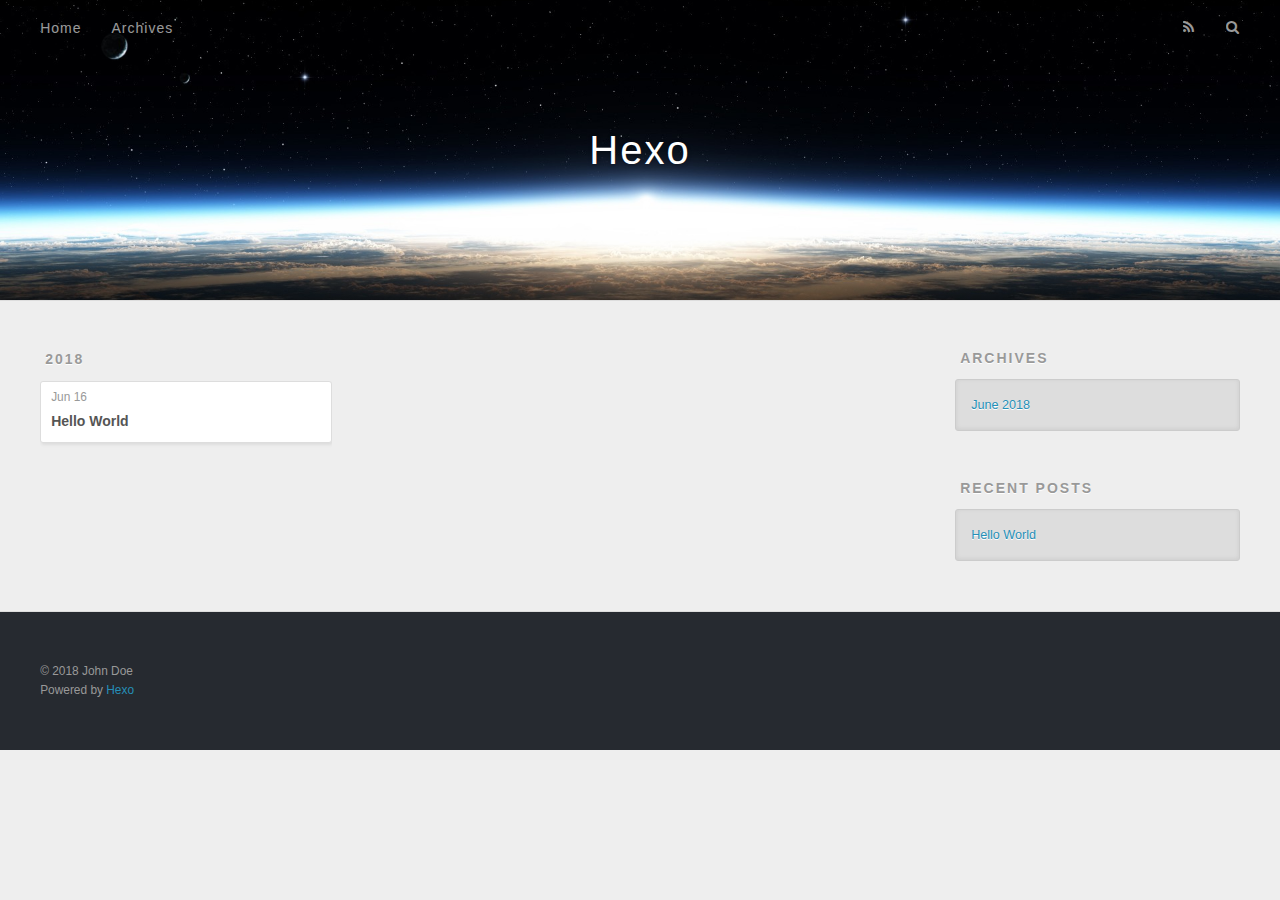
==== archives/index.html @ 790cdfc9 "Site updated: 2018-06-16 22:37:01" ====
<!DOCTYPE html>
<html>
<head>
  <meta charset="utf-8">
  

  
  <title>Archives | Hexo</title>
  <meta name="viewport" content="width=device-width, initial-scale=1, maximum-scale=1">
  <meta property="og:type" content="website">
<meta property="og:title" content="Hexo">
<meta property="og:url" content="http://yoursite.com/archives/index.html">
<meta property="og:site_name" content="Hexo">
<meta property="og:locale" content="default">
<meta name="twitter:card" content="summary">
<meta name="twitter:title" content="Hexo">
  
    <link rel="alternate" href="/atom.xml" title="Hexo" type="application/atom+xml">
  
  
    <link rel="icon" href="/favicon.png">
  
  
    <link href="//fonts.googleapis.com/css?family=Source+Code+Pro" rel="stylesheet" type="text/css">
  
  <link rel="stylesheet" href="/css/style.css">
</head>

<body>
  <div id="container">
    <div id="wrap">
      <header id="header">
  <div id="banner"></div>
  <div id="header-outer" class="outer">
    <div id="header-title" class="inner">
      <h1 id="logo-wrap">
        <a href="/" id="logo">Hexo</a>
      </h1>
      
    </div>
    <div id="header-inner" class="inner">
      <nav id="main-nav">
        <a id="main-nav-toggle" class="nav-icon"></a>
        
          <a class="main-nav-link" href="/">Home</a>
        
          <a class="main-nav-link" href="/archives">Archives</a>
        
      </nav>
      <nav id="sub-nav">
        
          <a id="nav-rss-link" class="nav-icon" href="/atom.xml" title="RSS Feed"></a>
        
        <a id="nav-search-btn" class="nav-icon" title="Search"></a>
      </nav>
      <div id="search-form-wrap">
        <form action="//google.com/search" method="get" accept-charset="UTF-8" class="search-form"><input type="search" name="q" class="search-form-input" placeholder="Search"><button type="submit" class="search-form-submit">&#xF002;</button><input type="hidden" name="sitesearch" value="http://yoursite.com"></form>
      </div>
    </div>
  </div>
</header>
      <div class="outer">
        <section id="main">
  
  
    
    
      
      
      <section class="archives-wrap">
        <div class="archive-year-wrap">
          <a href="/archives/2018" class="archive-year">2018</a>
        </div>
        <div class="archives">
    
    <article class="archive-article archive-type-post">
  <div class="archive-article-inner">
    <header class="archive-article-header">
      <a href="/2018/06/16/hello-world/" class="archive-article-date">
  <time datetime="2018-06-16T12:52:54.624Z" itemprop="datePublished">Jun 16</time>
</a>
      
  
    <h1 itemprop="name">
      <a class="archive-article-title" href="/2018/06/16/hello-world/">Hello World</a>
    </h1>
  

    </header>
  </div>
</article>
  
  
    </div></section>
  


</section>
        
          <aside id="sidebar">
  
    

  
    

  
    
  
    
  <div class="widget-wrap">
    <h3 class="widget-title">Archives</h3>
    <div class="widget">
      <ul class="archive-list"><li class="archive-list-item"><a class="archive-list-link" href="/archives/2018/06/">June 2018</a></li></ul>
    </div>
  </div>


  
    
  <div class="widget-wrap">
    <h3 class="widget-title">Recent Posts</h3>
    <div class="widget">
      <ul>
        
          <li>
            <a href="/2018/06/16/hello-world/">Hello World</a>
          </li>
        
      </ul>
    </div>
  </div>

  
</aside>
        
      </div>
      <footer id="footer">
  
  <div class="outer">
    <div id="footer-info" class="inner">
      &copy; 2018 John Doe<br>
      Powered by <a href="http://hexo.io/" target="_blank">Hexo</a>
    </div>
  </div>
</footer>
    </div>
    <nav id="mobile-nav">
  
    <a href="/" class="mobile-nav-link">Home</a>
  
    <a href="/archives" class="mobile-nav-link">Archives</a>
  
</nav>
    

<script src="//ajax.googleapis.com/ajax/libs/jquery/2.0.3/jquery.min.js"></script>


  <link rel="stylesheet" href="/fancybox/jquery.fancybox.css">
  <script src="/fancybox/jquery.fancybox.pack.js"></script>


<script src="/js/script.js"></script>



  </div>
</body>
</html>
---- css/style.css ----
body {
  width: 100%;
}
body:before,
body:after {
  content: "";
  display: table;
}
body:after {
  clear: both;
}
html,
body,
div,
span,
applet,
object,
iframe,
h1,
h2,
h3,
h4,
h5,
h6,
p,
blockquote,
pre,
a,
abbr,
acronym,
address,
big,
cite,
code,
del,
dfn,
em,
img,
ins,
kbd,
q,
s,
samp,
small,
strike,
strong,
sub,
sup,
tt,
var,
dl,
dt,
dd,
ol,
ul,
li,
fieldset,
form,
label,
legend,
table,
caption,
tbody,
tfoot,
thead,
tr,
th,
td {
  margin: 0;
  padding: 0;
  border: 0;
  outline: 0;
  font-weight: inherit;
  font-style: inherit;
  font-family: inherit;
  font-size: 100%;
  vertical-align: baseline;
}
body {
  line-height: 1;
  color: #000;
  background: #fff;
}
ol,
ul {
  list-style: none;
}
table {
  border-collapse: separate;
  border-spacing: 0;
  vertical-align: middle;
}
caption,
th,
td {
  text-align: left;
  font-weight: normal;
  vertical-align: middle;
}
a img {
  border: none;
}
input,
button {
  margin: 0;
  padding: 0;
}
input::-moz-focus-inner,
button::-moz-focus-inner {
  border: 0;
  padding: 0;
}
@font-face {
  font-family: FontAwesome;
  font-style: normal;
  font-weight: normal;
  src: url("fonts/fontawesome-webfont.eot?v=#4.0.3");
  src: url("fonts/fontawesome-webfont.eot?#iefix&v=#4.0.3") format("embedded-opentype"), url("fonts/fontawesome-webfont.woff?v=#4.0.3") format("woff"), url("fonts/fontawesome-webfont.ttf?v=#4.0.3") format("truetype"), url("fonts/fontawesome-webfont.svg#fontawesomeregular?v=#4.0.3") format("svg");
}
html,
body,
#container {
  height: 100%;
}
body {
  background: #eee;
  font: 14px -apple-system, BlinkMacSystemFont, "Segoe UI", "Roboto", "Oxygen", "Ubuntu", "Cantarell", "Fira Sans", "Droid Sans", "Helvetica Neue", sans-serif;
  -webkit-text-size-adjust: 100%;
}
.outer {
  max-width: 1220px;
  margin: 0 auto;
  padding: 0 20px;
}
.outer:before,
.outer:after {
  content: "";
  display: table;
}
.outer:after {
  clear: both;
}
.inner {
  display: inline;
  float: left;
  width: 98.33333333333333%;
  margin: 0 0.833333333333333%;
}
.left,
.alignleft {
  float: left;
}
.right,
.alignright {
  float: right;
}
.clear {
  clear: both;
}
#container {
  position: relative;
}
.mobile-nav-on {
  overflow: hidden;
}
#wrap {
  height: 100%;
  width: 100%;
  position: absolute;
  top: 0;
  left: 0;
  -webkit-transition: 0.2s ease-out;
  -moz-transition: 0.2s ease-out;
  -ms-transition: 0.2s ease-out;
  transition: 0.2s ease-out;
  z-index: 1;
  background: #eee;
}
.mobile-nav-on #wrap {
  left: 280px;
}
@media screen and (min-width: 768px) {
  #main {
    display: inline;
    float: left;
    width: 73.33333333333333%;
    margin: 0 0.833333333333333%;
  }
}
.article-date,
.article-category-link,
.archive-year,
.widget-title {
  text-decoration: none;
  text-transform: uppercase;
  letter-spacing: 2px;
  color: #999;
  margin-bottom: 1em;
  margin-left: 5px;
  line-height: 1em;
  text-shadow: 0 1px #fff;
  font-weight: bold;
}
.article-inner,
.archive-article-inner {
  background: #fff;
  -webkit-box-shadow: 1px 2px 3px #ddd;
  box-shadow: 1px 2px 3px #ddd;
  border: 1px solid #ddd;
  border-radius: 3px;
}
.article-entry h1,
.widget h1 {
  font-size: 2em;
}
.article-entry h2,
.widget h2 {
  font-size: 1.5em;
}
.article-entry h3,
.widget h3 {
  font-size: 1.3em;
}
.article-entry h4,
.widget h4 {
  font-size: 1.2em;
}
.article-entry h5,
.widget h5 {
  font-size: 1em;
}
.article-entry h6,
.widget h6 {
  font-size: 1em;
  color: #999;
}
.article-entry hr,
.widget hr {
  border: 1px dashed #ddd;
}
.article-entry strong,
.widget strong {
  font-weight: bold;
}
.article-entry em,
.widget em,
.article-entry cite,
.widget cite {
  font-style: italic;
}
.article-entry sup,
.widget sup,
.article-entry sub,
.widget sub {
  font-size: 0.75em;
  line-height: 0;
  position: relative;
  vertical-align: baseline;
}
.article-entry sup,
.widget sup {
  top: -0.5em;
}
.article-entry sub,
.widget sub {
  bottom: -0.2em;
}
.article-entry small,
.widget small {
  font-size: 0.85em;
}
.article-entry acronym,
.widget acronym,
.article-entry abbr,
.widget abbr {
  border-bottom: 1px dotted;
}
.article-entry ul,
.widget ul,
.article-entry ol,
.widget ol,
.article-entry dl,
.widget dl {
  margin: 0 20px;
  line-height: 1.6em;
}
.article-entry ul ul,
.widget ul ul,
.article-entry ol ul,
.widget ol ul,
.article-entry ul ol,
.widget ul ol,
.article-entry ol ol,
.widget ol ol {
  margin-top: 0;
  margin-bottom: 0;
}
.article-entry ul,
.widget ul {
  list-style: disc;
}
.article-entry ol,
.widget ol {
  list-style: decimal;
}
.article-entry dt,
.widget dt {
  font-weight: bold;
}
#header {
  height: 300px;
  position: relative;
  border-bottom: 1px solid #ddd;
}
#header:before,
#header:after {
  content: "";
  position: absolute;
  left: 0;
  right: 0;
  height: 40px;
}
#header:before {
  top: 0;
  background: -webkit-linear-gradient(rgba(0,0,0,0.2), transparent);
  background: -moz-linear-gradient(rgba(0,0,0,0.2), transparent);
  background: -ms-linear-gradient(rgba(0,0,0,0.2), transparent);
  background: linear-gradient(rgba(0,0,0,0.2), transparent);
}
#header:after {
  bottom: 0;
  background: -webkit-linear-gradient(transparent, rgba(0,0,0,0.2));
  background: -moz-linear-gradient(transparent, rgba(0,0,0,0.2));
  background: -ms-linear-gradient(transparent, rgba(0,0,0,0.2));
  background: linear-gradient(transparent, rgba(0,0,0,0.2));
}
#header-outer {
  height: 100%;
  position: relative;
}
#header-inner {
  position: relative;
  overflow: hidden;
}
#banner {
  position: absolute;
  top: 0;
  left: 0;
  width: 100%;
  height: 100%;
  background: url("images/banner.jpg") center #000;
  -webkit-background-size: cover;
  -moz-background-size: cover;
  background-size: cover;
  z-index: -1;
}
#header-title {
  text-align: center;
  height: 40px;
  position: absolute;
  top: 50%;
  left: 0;
  margin-top: -20px;
}
#logo,
#subtitle {
  text-decoration: none;
  color: #fff;
  font-weight: 300;
  text-shadow: 0 1px 4px rgba(0,0,0,0.3);
}
#logo {
  font-size: 40px;
  line-height: 40px;
  letter-spacing: 2px;
}
#subtitle {
  font-size: 16px;
  line-height: 16px;
  letter-spacing: 1px;
}
#subtitle-wrap {
  margin-top: 16px;
}
#main-nav {
  float: left;
  margin-left: -15px;
}
.nav-icon,
.main-nav-link {
  float: left;
  color: #fff;
  opacity: 0.6;
  text-decoration: none;
  text-shadow: 0 1px rgba(0,0,0,0.2);
  -webkit-transition: opacity 0.2s;
  -moz-transition: opacity 0.2s;
  -ms-transition: opacity 0.2s;
  transition: opacity 0.2s;
  display: block;
  padding: 20px 15px;
}
.nav-icon:hover,
.main-nav-link:hover {
  opacity: 1;
}
.nav-icon {
  font-family: FontAwesome;
  text-align: center;
  font-size: 14px;
  width: 14px;
  height: 14px;
  padding: 20px 15px;
  position: relative;
  cursor: pointer;
}
.main-nav-link {
  font-weight: 300;
  letter-spacing: 1px;
}
@media screen and (max-width: 479px) {
  .main-nav-link {
    display: none;
  }
}
#main-nav-toggle {
  display: none;
}
#main-nav-toggle:before {
  content: "\f0c9";
}
@media screen and (max-width: 479px) {
  #main-nav-toggle {
    display: block;
  }
}
#sub-nav {
  float: right;
  margin-right: -15px;
}
#nav-rss-link:before {
  content: "\f09e";
}
#nav-search-btn:before {
  content: "\f002";
}
#search-form-wrap {
  position: absolute;
  top: 15px;
  width: 150px;
  height: 30px;
  right: -150px;
  opacity: 0;
  -webkit-transition: 0.2s ease-out;
  -moz-transition: 0.2s ease-out;
  -ms-transition: 0.2s ease-out;
  transition: 0.2s ease-out;
}
#search-form-wrap.on {
  opacity: 1;
  right: 0;
}
@media screen and (max-width: 479px) {
  #search-form-wrap {
    width: 100%;
    right: -100%;
  }
}
.search-form {
  position: absolute;
  top: 0;
  left: 0;
  right: 0;
  background: #fff;
  padding: 5px 15px;
  border-radius: 15px;
  -webkit-box-shadow: 0 0 10px rgba(0,0,0,0.3);
  box-shadow: 0 0 10px rgba(0,0,0,0.3);
}
.search-form-input {
  border: none;
  background: none;
  color: #555;
  width: 100%;
  font: 13px -apple-system, BlinkMacSystemFont, "Segoe UI", "Roboto", "Oxygen", "Ubuntu", "Cantarell", "Fira Sans", "Droid Sans", "Helvetica Neue", sans-serif;
  outline: none;
}
.search-form-input::-webkit-search-results-decoration,
.search-form-input::-webkit-search-cancel-button {
  -webkit-appearance: none;
}
.search-form-submit {
  position: absolute;
  top: 50%;
  right: 10px;
  margin-top: -7px;
  font: 13px FontAwesome;
  border: none;
  background: none;
  color: #bbb;
  cursor: pointer;
}
.search-form-submit:hover,
.search-form-submit:focus {
  color: #777;
}
.article {
  margin: 50px 0;
}
.article-inner {
  overflow: hidden;
}
.article-meta:before,
.article-meta:after {
  content: "";
  display: table;
}
.article-meta:after {
  clear: both;
}
.article-date {
  float: left;
}
.article-category {
  float: left;
  line-height: 1em;
  color: #ccc;
  text-shadow: 0 1px #fff;
  margin-left: 8px;
}
.article-category:before {
  content: "\2022";
}
.article-category-link {
  margin: 0 12px 1em;
}
.article-header {
  padding: 20px 20px 0;
}
.article-title {
  text-decoration: none;
  font-size: 2em;
  font-weight: bold;
  color: #555;
  line-height: 1.1em;
  -webkit-transition: color 0.2s;
  -moz-transition: color 0.2s;
  -ms-transition: color 0.2s;
  transition: color 0.2s;
}
a.article-title:hover {
  color: #258fb8;
}
.article-entry {
  color: #555;
  padding: 0 20px;
}
.article-entry:before,
.article-entry:after {
  content: "";
  display: table;
}
.article-entry:after {
  clear: both;
}
.article-entry p,
.article-entry table {
  line-height: 1.6em;
  margin: 1.6em 0;
}
.article-entry h1,
.article-entry h2,
.article-entry h3,
.article-entry h4,
.article-entry h5,
.article-entry h6 {
  font-weight: bold;
}
.article-entry h1,
.article-entry h2,
.article-entry h3,
.article-entry h4,
.article-entry h5,
.article-entry h6 {
  line-height: 1.1em;
  margin: 1.1em 0;
}
.article-entry a {
  color: #258fb8;
  text-decoration: none;
}
.article-entry a:hover {
  text-decoration: underline;
}
.article-entry ul,
.article-entry ol,
.article-entry dl {
  margin-top: 1.6em;
  margin-bottom: 1.6em;
}
.article-entry img,
.article-entry video {
  max-width: 100%;
  height: auto;
  display: block;
  margin: auto;
}
.article-entry iframe {
  border: none;
}
.article-entry table {
  width: 100%;
  border-collapse: collapse;
  border-spacing: 0;
}
.article-entry th {
  font-weight: bold;
  border-bottom: 3px solid #ddd;
  padding-bottom: 0.5em;
}
.article-entry td {
  border-bottom: 1px solid #ddd;
  padding: 10px 0;
}
.article-entry blockquote {
  font-family: Georgia, "Times New Roman", serif;
  font-size: 1.4em;
  margin: 1.6em 20px;
  text-align: center;
}
.article-entry blockquote footer {
  font-size: 14px;
  margin: 1.6em 0;
  font-family: -apple-system, BlinkMacSystemFont, "Segoe UI", "Roboto", "Oxygen", "Ubuntu", "Cantarell", "Fira Sans", "Droid Sans", "Helvetica Neue", sans-serif;
}
.article-entry blockquote footer cite:before {
  content: "—";
  padding: 0 0.5em;
}
.article-entry .pullquote {
  text-align: left;
  width: 45%;
  margin: 0;
}
.article-entry .pullquote.left {
  margin-left: 0.5em;
  margin-right: 1em;
}
.article-entry .pullquote.right {
  margin-right: 0.5em;
  margin-left: 1em;
}
.article-entry .caption {
  color: #999;
  display: block;
  font-size: 0.9em;
  margin-top: 0.5em;
  position: relative;
  text-align: center;
}
.article-entry .video-container {
  position: relative;
  padding-top: 56.25%;
  height: 0;
  overflow: hidden;
}
.article-entry .video-container iframe,
.article-entry .video-container object,
.article-entry .video-container embed {
  position: absolute;
  top: 0;
  left: 0;
  width: 100%;
  height: 100%;
  margin-top: 0;
}
.article-more-link a {
  display: inline-block;
  line-height: 1em;
  padding: 6px 15px;
  border-radius: 15px;
  background: #eee;
  color: #999;
  text-shadow: 0 1px #fff;
  text-decoration: none;
}
.article-more-link a:hover {
  background: #258fb8;
  color: #fff;
  text-decoration: none;
  text-shadow: 0 1px #1e7293;
}
.article-footer {
  font-size: 0.85em;
  line-height: 1.6em;
  border-top: 1px solid #ddd;
  padding-top: 1.6em;
  margin: 0 20px 20px;
}
.article-footer:before,
.article-footer:after {
  content: "";
  display: table;
}
.article-footer:after {
  clear: both;
}
.article-footer a {
  color: #999;
  text-decoration: none;
}
.article-footer a:hover {
  color: #555;
}
.article-tag-list-item {
  float: left;
  margin-right: 10px;
}
.article-tag-list-link:before {
  content: "#";
}
.article-comment-link {
  float: right;
}
.article-comment-link:before {
  content: "\f075";
  font-family: FontAwesome;
  padding-right: 8px;
}
.article-share-link {
  cursor: pointer;
  float: right;
  margin-left: 20px;
}
.article-share-link:before {
  content: "\f064";
  font-family: FontAwesome;
  padding-right: 6px;
}
#article-nav {
  position: relative;
}
#article-nav:before,
#article-nav:after {
  content: "";
  display: table;
}
#article-nav:after {
  clear: both;
}
@media screen and (min-width: 768px) {
  #article-nav {
    margin: 50px 0;
  }
  #article-nav:before {
    width: 8px;
    height: 8px;
    position: absolute;
    top: 50%;
    left: 50%;
    margin-top: -4px;
    margin-left: -4px;
    content: "";
    border-radius: 50%;
    background: #ddd;
    -webkit-box-shadow: 0 1px 2px #fff;
    box-shadow: 0 1px 2px #fff;
  }
}
.article-nav-link-wrap {
  text-decoration: none;
  text-shadow: 0 1px #fff;
  color: #999;
  -webkit-box-sizing: border-box;
  -moz-box-sizing: border-box;
  box-sizing: border-box;
  margin-top: 50px;
  text-align: center;
  display: block;
}
.article-nav-link-wrap:hover {
  color: #555;
}
@media screen and (min-width: 768px) {
  .article-nav-link-wrap {
    width: 50%;
    margin-top: 0;
  }
}
@media screen and (min-width: 768px) {
  #article-nav-newer {
    float: left;
    text-align: right;
    padding-right: 20px;
  }
}
@media screen and (min-width: 768px) {
  #article-nav-older {
    float: right;
    text-align: left;
    padding-left: 20px;
  }
}
.article-nav-caption {
  text-transform: uppercase;
  letter-spacing: 2px;
  color: #ddd;
  line-height: 1em;
  font-weight: bold;
}
#article-nav-newer .article-nav-caption {
  margin-right: -2px;
}
.article-nav-title {
  font-size: 0.85em;
  line-height: 1.6em;
  margin-top: 0.5em;
}
.article-share-box {
  position: absolute;
  display: none;
  background: #fff;
  -webkit-box-shadow: 1px 2px 10px rgba(0,0,0,0.2);
  box-shadow: 1px 2px 10px rgba(0,0,0,0.2);
  border-radius: 3px;
  margin-left: -145px;
  overflow: hidden;
  z-index: 1;
}
.article-share-box.on {
  display: block;
}
.article-share-input {
  width: 100%;
  background: none;
  -webkit-box-sizing: border-box;
  -moz-box-sizing: border-box;
  box-sizing: border-box;
  font: 14px -apple-system, BlinkMacSystemFont, "Segoe UI", "Roboto", "Oxygen", "Ubuntu", "Cantarell", "Fira Sans", "Droid Sans", "Helvetica Neue", sans-serif;
  padding: 0 15px;
  color: #555;
  outline: none;
  border: 1px solid #ddd;
  border-radius: 3px 3px 0 0;
  height: 36px;
  line-height: 36px;
}
.article-share-links {
  background: #eee;
}
.article-share-links:before,
.article-share-links:after {
  content: "";
  display: table;
}
.article-share-links:after {
  clear: both;
}
.article-share-twitter,
.article-share-facebook,
.article-share-pinterest,
.article-share-google {
  width: 50px;
  height: 36px;
  display: block;
  float: left;
  position: relative;
  color: #999;
  text-shadow: 0 1px #fff;
}
.article-share-twitter:before,
.article-share-facebook:before,
.article-share-pinterest:before,
.article-share-google:before {
  font-size: 20px;
  font-family: FontAwesome;
  width: 20px;
  height: 20px;
  position: absolute;
  top: 50%;
  left: 50%;
  margin-top: -10px;
  margin-left: -10px;
  text-align: center;
}
.article-share-twitter:hover,
.article-share-facebook:hover,
.article-share-pinterest:hover,
.article-share-google:hover {
  color: #fff;
}
.article-share-twitter:before {
  content: "\f099";
}
.article-share-twitter:hover {
  background: #00aced;
  text-shadow: 0 1px #008abe;
}
.article-share-facebook:before {
  content: "\f09a";
}
.article-share-facebook:hover {
  background: #3b5998;
  text-shadow: 0 1px #2f477a;
}
.article-share-pinterest:before {
  content: "\f0d2";
}
.article-share-pinterest:hover {
  background: #cb2027;
  text-shadow: 0 1px #a21a1f;
}
.article-share-google:before {
  content: "\f0d5";
}
.article-share-google:hover {
  background: #dd4b39;
  text-shadow: 0 1px #be3221;
}
.article-gallery {
  background: #000;
  position: relative;
}
.article-gallery-photos {
  position: relative;
  overflow: hidden;
}
.article-gallery-img {
  display: none;
  max-width: 100%;
}
.article-gallery-img:first-child {
  display: block;
}
.article-gallery-img.loaded {
  position: absolute;
  display: block;
}
.article-gallery-img img {
  display: block;
  max-width: 100%;
  margin: 0 auto;
}
#comments {
  background: #fff;
  -webkit-box-shadow: 1px 2px 3px #ddd;
  box-shadow: 1px 2px 3px #ddd;
  padding: 20px;
  border: 1px solid #ddd;
  border-radius: 3px;
  margin: 50px 0;
}
#comments a {
  color: #258fb8;
}
.archives-wrap {
  margin: 50px 0;
}
.archives:before,
.archives:after {
  content: "";
  display: table;
}
.archives:after {
  clear: both;
}
.archive-year-wrap {
  margin-bottom: 1em;
}
.archives {
  -webkit-column-gap: 10px;
  -moz-column-gap: 10px;
  column-gap: 10px;
}
@media screen and (min-width: 480px) and (max-width: 767px) {
  .archives {
    -webkit-column-count: 2;
    -moz-column-count: 2;
    column-count: 2;
  }
}
@media screen and (min-width: 768px) {
  .archives {
    -webkit-column-count: 3;
    -moz-column-count: 3;
    column-count: 3;
  }
}
.archive-article {
  -webkit-column-break-inside: avoid;
  page-break-inside: avoid;
  overflow: hidden;
  break-inside: avoid-column;
}
.archive-article-inner {
  padding: 10px;
  margin-bottom: 15px;
}
.archive-article-title {
  text-decoration: none;
  font-weight: bold;
  color: #555;
  -webkit-transition: color 0.2s;
  -moz-transition: color 0.2s;
  -ms-transition: color 0.2s;
  transition: color 0.2s;
  line-height: 1.6em;
}
.archive-article-title:hover {
  color: #258fb8;
}
.archive-article-footer {
  margin-top: 1em;
}
.archive-article-date {
  color: #999;
  text-decoration: none;
  font-size: 0.85em;
  line-height: 1em;
  margin-bottom: 0.5em;
  display: block;
}
#page-nav {
  margin: 50px auto;
  background: #fff;
  -webkit-box-shadow: 1px 2px 3px #ddd;
  box-shadow: 1px 2px 3px #ddd;
  border: 1px solid #ddd;
  border-radius: 3px;
  text-align: center;
  color: #999;
  overflow: hidden;
}
#page-nav:before,
#page-nav:after {
  content: "";
  display: table;
}
#page-nav:after {
  clear: both;
}
#page-nav a,
#page-nav span {
  padding: 10px 20px;
  line-height: 1;
  height: 2ex;
}
#page-nav a {
  color: #999;
  text-decoration: none;
}
#page-nav a:hover {
  background: #999;
  color: #fff;
}
#page-nav .prev {
  float: left;
}
#page-nav .next {
  float: right;
}
#page-nav .page-number {
  display: inline-block;
}
@media screen and (max-width: 479px) {
  #page-nav .page-number {
    display: none;
  }
}
#page-nav .current {
  color: #555;
  font-weight: bold;
}
#page-nav .space {
  color: #ddd;
}
#footer {
  background: #262a30;
  padding: 50px 0;
  border-top: 1px solid #ddd;
  color: #999;
}
#footer a {
  color: #258fb8;
  text-decoration: none;
}
#footer a:hover {
  text-decoration: underline;
}
#footer-info {
  line-height: 1.6em;
  font-size: 0.85em;
}
.article-entry pre,
.article-entry .highlight {
  background: #2d2d2d;
  margin: 0 -20px;
  padding: 15px 20px;
  border-style: solid;
  border-color: #ddd;
  border-width: 1px 0;
  overflow: auto;
  color: #ccc;
  line-height: 22.400000000000002px;
}
.article-entry .highlight .gutter pre,
.article-entry .gist .gist-file .gist-data .line-numbers {
  color: #666;
  font-size: 0.85em;
}
.article-entry pre,
.article-entry code {
  font-family: "Source Code Pro", Consolas, Monaco, Menlo, Consolas, monospace;
}
.article-entry code {
  background: #eee;
  text-shadow: 0 1px #fff;
  padding: 0 0.3em;
}
.article-entry pre code {
  background: none;
  text-shadow: none;
  padding: 0;
}
.article-entry .highlight pre {
  border: none;
  margin: 0;
  padding: 0;
}
.article-entry .highlight table {
  margin: 0;
  width: auto;
}
.article-entry .highlight td {
  border: none;
  padding: 0;
}
.article-entry .highlight figcaption {
  font-size: 0.85em;
  color: #999;
  line-height: 1em;
  margin-bottom: 1em;
}
.article-entry .highlight figcaption:before,
.article-entry .highlight figcaption:after {
  content: "";
  display: table;
}
.article-entry .highlight figcaption:after {
  clear: both;
}
.article-entry .highlight figcaption a {
  float: right;
}
.article-entry .highlight .gutter pre {
  text-align: right;
  padding-right: 20px;
}
.article-entry .highlight .line {
  height: 22.400000000000002px;
}
.article-entry .highlight .line.marked {
  background: #515151;
}
.article-entry .gist {
  margin: 0 -20px;
  border-style: solid;
  border-color: #ddd;
  border-width: 1px 0;
  background: #2d2d2d;
  padding: 15px 20px 15px 0;
}
.article-entry .gist .gist-file {
  border: none;
  font-family: "Source Code Pro", Consolas, Monaco, Menlo, Consolas, monospace;
  margin: 0;
}
.article-entry .gist .gist-file .gist-data {
  background: none;
  border: none;
}
.article-entry .gist .gist-file .gist-data .line-numbers {
  background: none;
  border: none;
  padding: 0 20px 0 0;
}
.article-entry .gist .gist-file .gist-data .line-data {
  padding: 0 !important;
}
.article-entry .gist .gist-file .highlight {
  margin: 0;
  padding: 0;
  border: none;
}
.article-entry .gist .gist-file .gist-meta {
  background: #2d2d2d;
  color: #999;
  font: 0.85em -apple-system, BlinkMacSystemFont, "Segoe UI", "Roboto", "Oxygen", "Ubuntu", "Cantarell", "Fira Sans", "Droid Sans", "Helvetica Neue", sans-serif;
  text-shadow: 0 0;
  padding: 0;
  margin-top: 1em;
  margin-left: 20px;
}
.article-entry .gist .gist-file .gist-meta a {
  color: #258fb8;
  font-weight: normal;
}
.article-entry .gist .gist-file .gist-meta a:hover {
  text-decoration: underline;
}
pre .comment,
pre .title {
  color: #999;
}
pre .variable,
pre .attribute,
pre .tag,
pre .regexp,
pre .ruby .constant,
pre .xml .tag .title,
pre .xml .pi,
pre .xml .doctype,
pre .html .doctype,
pre .css .id,
pre .css .class,
pre .css .pseudo {
  color: #f2777a;
}
pre .number,
pre .preprocessor,
pre .built_in,
pre .literal,
pre .params,
pre .constant {
  color: #f99157;
}
pre .class,
pre .ruby .class .title,
pre .css .rules .attribute {
  color: #9c9;
}
pre .string,
pre .value,
pre .inheritance,
pre .header,
pre .ruby .symbol,
pre .xml .cdata {
  color: #9c9;
}
pre .css .hexcolor {
  color: #6cc;
}
pre .function,
pre .python .decorator,
pre .python .title,
pre .ruby .function .title,
pre .ruby .title .keyword,
pre .perl .sub,
pre .javascript .title,
pre .coffeescript .title {
  color: #69c;
}
pre .keyword,
pre .javascript .function {
  color: #c9c;
}
@media screen and (max-width: 479px) {
  #mobile-nav {
    position: absolute;
    top: 0;
    left: 0;
    width: 280px;
    height: 100%;
    background: #191919;
    border-right: 1px solid #fff;
  }
}
@media screen and (max-width: 479px) {
  .mobile-nav-link {
    display: block;
    color: #999;
    text-decoration: none;
    padding: 15px 20px;
    font-weight: bold;
  }
  .mobile-nav-link:hover {
    color: #fff;
  }
}
@media screen and (min-width: 768px) {
  #sidebar {
    display: inline;
    float: left;
    width: 23.333333333333332%;
    margin: 0 0.833333333333333%;
  }
}
.widget-wrap {
  margin: 50px 0;
}
.widget {
  color: #777;
  text-shadow: 0 1px #fff;
  background: #ddd;
  -webkit-box-shadow: 0 -1px 4px #ccc inset;
  box-shadow: 0 -1px 4px #ccc inset;
  border: 1px solid #ccc;
  padding: 15px;
  border-radius: 3px;
}
.widget a {
  color: #258fb8;
  text-decoration: none;
}
.widget a:hover {
  text-decoration: underline;
}
.widget ul ul,
.widget ol ul,
.widget dl ul,
.widget ul ol,
.widget ol ol,
.widget dl ol,
.widget ul dl,
.widget ol dl,
.widget dl dl {
  margin-left: 15px;
  list-style: disc;
}
.widget {
  line-height: 1.6em;
  word-wrap: break-word;
  font-size: 0.9em;
}
.widget ul,
.widget ol {
  list-style: none;
  margin: 0;
}
.widget ul ul,
.widget ol ul,
.widget ul ol,
.widget ol ol {
  margin: 0 20px;
}
.widget ul ul,
.widget ol ul {
  list-style: disc;
}
.widget ul ol,
.widget ol ol {
  list-style: decimal;
}
.category-list-count,
.tag-list-count,
.archive-list-count {
  padding-left: 5px;
  color: #999;
  font-size: 0.85em;
}
.category-list-count:before,
.tag-list-count:before,
.archive-list-count:before {
  content: "(";
}
.category-list-count:after,
.tag-list-count:after,
.archive-list-count:after {
  content: ")";
}
.tagcloud a {
  margin-right: 5px;
  display: inline-block;
}
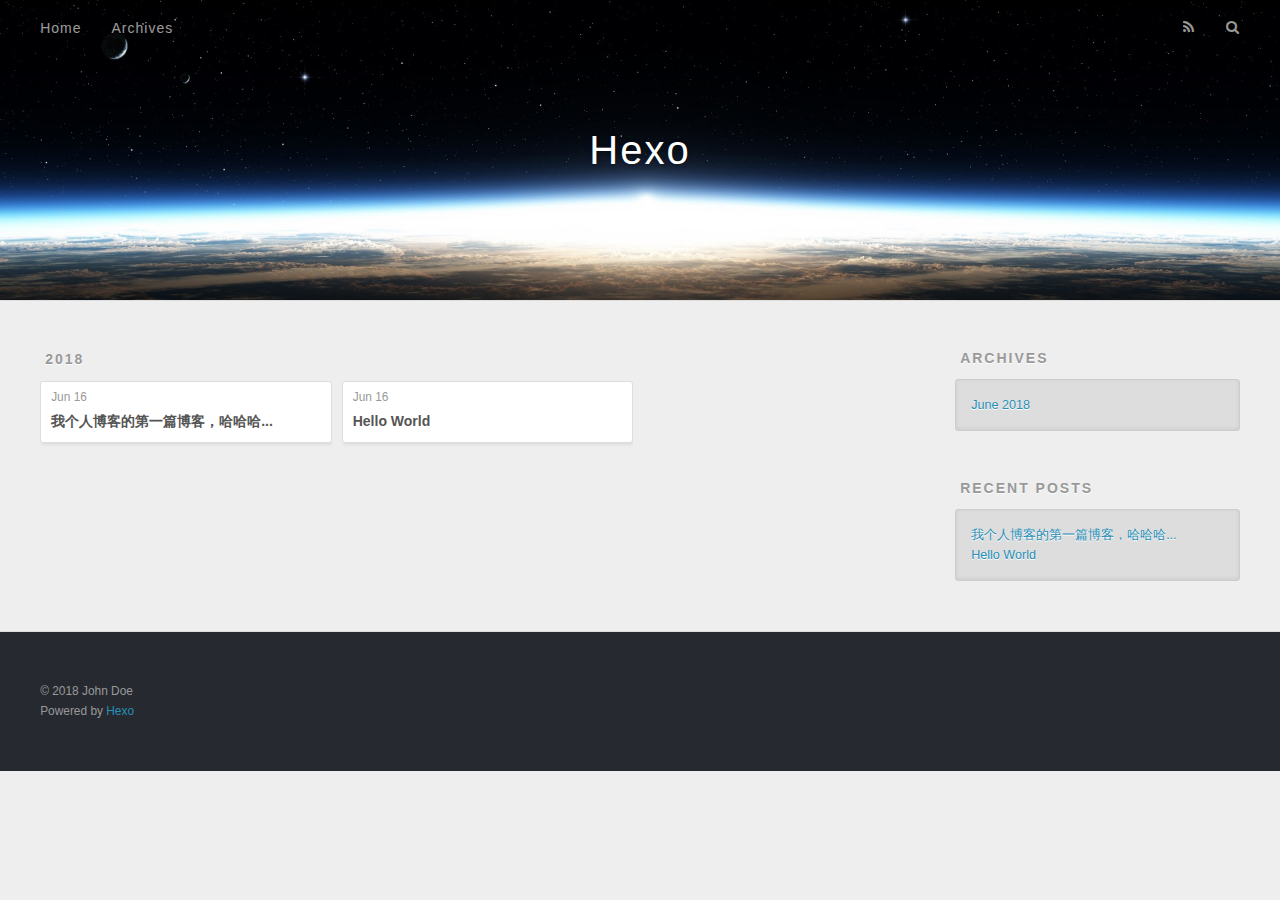
==== commit 0b09867f: "Site updated: 2018-06-16 22:46:55" ====
--- a/archives/index.html
+++ b/archives/index.html
@@ -76,6 +76,25 @@
     <article class="archive-article archive-type-post">
   <div class="archive-article-inner">
     <header class="archive-article-header">
+      <a href="/2018/06/16/我个人博客的第一篇博客，哈哈哈/" class="archive-article-date">
+  <time datetime="2018-06-16T14:46:27.000Z" itemprop="datePublished">Jun 16</time>
+</a>
+      
+  
+    <h1 itemprop="name">
+      <a class="archive-article-title" href="/2018/06/16/我个人博客的第一篇博客，哈哈哈/">我个人博客的第一篇博客，哈哈哈...</a>
+    </h1>
+  
+
+    </header>
+  </div>
+</article>
+  
+    
+    
+    <article class="archive-article archive-type-post">
+  <div class="archive-article-inner">
+    <header class="archive-article-header">
       <a href="/2018/06/16/hello-world/" class="archive-article-date">
   <time datetime="2018-06-16T12:52:54.624Z" itemprop="datePublished">Jun 16</time>
 </a>
@@ -124,6 +143,10 @@
       <ul>
         
           <li>
+            <a href="/2018/06/16/我个人博客的第一篇博客，哈哈哈/">我个人博客的第一篇博客，哈哈哈...</a>
+          </li>
+        
+          <li>
             <a href="/2018/06/16/hello-world/">Hello World</a>
           </li>
         
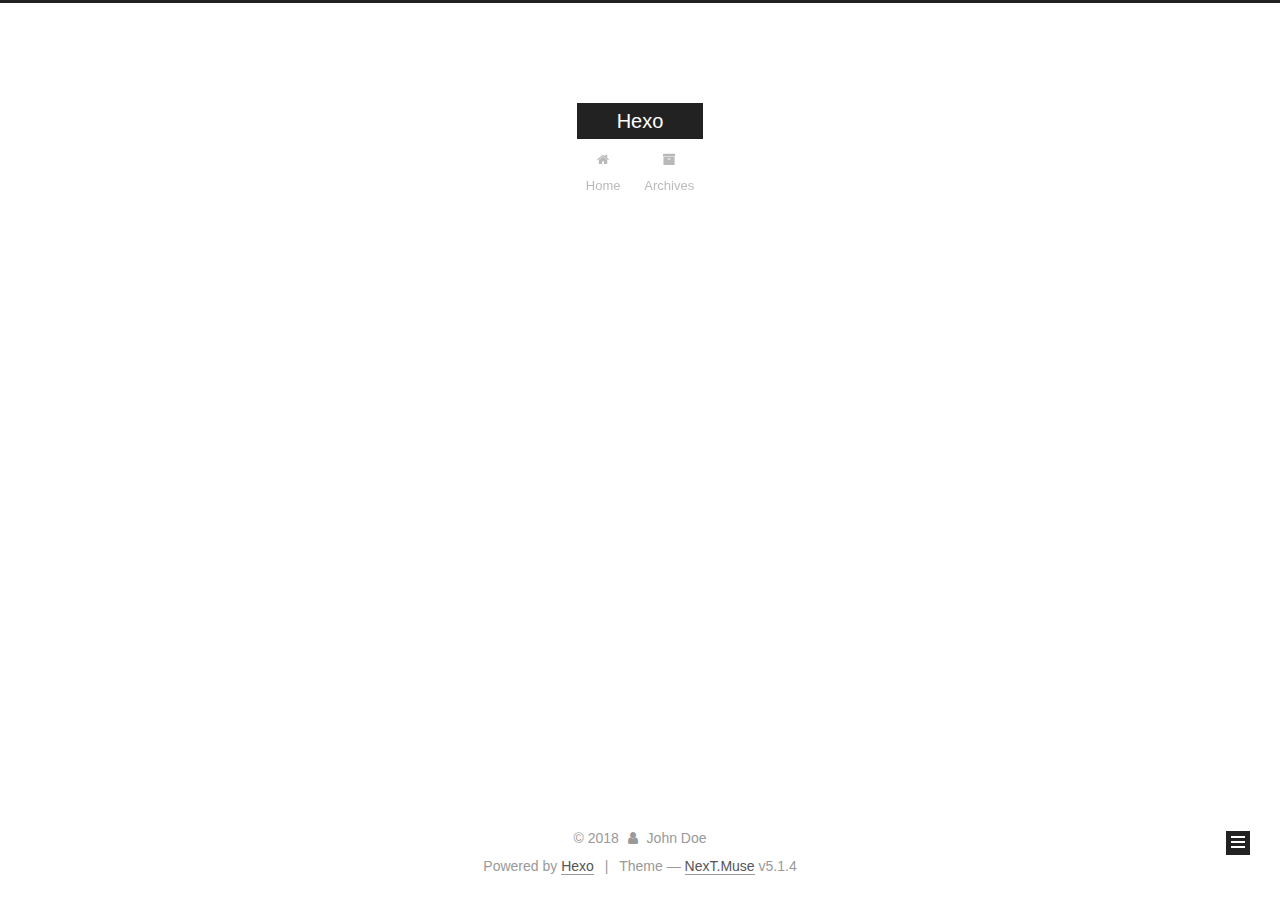
==== commit c1aa820f: "Site updated: 2018-06-16 22:50:39" ====
--- a/archives/index.html
+++ b/archives/index.html
@@ -1,193 +1,588 @@
 <!DOCTYPE html>
-<html>
+
+
+
+  
+
+
+<html class="theme-next muse use-motion" lang="">
 <head>
-  <meta charset="utf-8">
-  
-
-  
-  <title>Archives | Hexo</title>
-  <meta name="viewport" content="width=device-width, initial-scale=1, maximum-scale=1">
-  <meta property="og:type" content="website">
+  <meta charset="UTF-8"/>
+<meta http-equiv="X-UA-Compatible" content="IE=edge" />
+<meta name="viewport" content="width=device-width, initial-scale=1, maximum-scale=1"/>
+<meta name="theme-color" content="#222">
+
+
+
+
+
+
+
+
+
+<meta http-equiv="Cache-Control" content="no-transform" />
+<meta http-equiv="Cache-Control" content="no-siteapp" />
+
+
+
+
+
+
+
+
+
+
+
+
+
+
+
+
+  
+  
+  <link href="/lib/fancybox/source/jquery.fancybox.css?v=2.1.5" rel="stylesheet" type="text/css" />
+
+
+
+
+
+
+
+<link href="/lib/font-awesome/css/font-awesome.min.css?v=4.6.2" rel="stylesheet" type="text/css" />
+
+<link href="/css/main.css?v=5.1.4" rel="stylesheet" type="text/css" />
+
+
+  <link rel="apple-touch-icon" sizes="180x180" href="/images/apple-touch-icon-next.png?v=5.1.4">
+
+
+  <link rel="icon" type="image/png" sizes="32x32" href="/images/favicon-32x32-next.png?v=5.1.4">
+
+
+  <link rel="icon" type="image/png" sizes="16x16" href="/images/favicon-16x16-next.png?v=5.1.4">
+
+
+  <link rel="mask-icon" href="/images/logo.svg?v=5.1.4" color="#222">
+
+
+
+
+
+  <meta name="keywords" content="Hexo, NexT" />
+
+
+
+
+
+
+
+
+
+
+<meta property="og:type" content="website">
 <meta property="og:title" content="Hexo">
 <meta property="og:url" content="http://yoursite.com/archives/index.html">
 <meta property="og:site_name" content="Hexo">
 <meta property="og:locale" content="default">
 <meta name="twitter:card" content="summary">
 <meta name="twitter:title" content="Hexo">
-  
-    <link rel="alternate" href="/atom.xml" title="Hexo" type="application/atom+xml">
-  
-  
-    <link rel="icon" href="/favicon.png">
-  
-  
-    <link href="//fonts.googleapis.com/css?family=Source+Code+Pro" rel="stylesheet" type="text/css">
-  
-  <link rel="stylesheet" href="/css/style.css">
+
+
+
+<script type="text/javascript" id="hexo.configurations">
+  var NexT = window.NexT || {};
+  var CONFIG = {
+    root: '/',
+    scheme: 'Muse',
+    version: '5.1.4',
+    sidebar: {"position":"left","display":"post","offset":12,"b2t":false,"scrollpercent":false,"onmobile":false},
+    fancybox: true,
+    tabs: true,
+    motion: {"enable":true,"async":false,"transition":{"post_block":"fadeIn","post_header":"slideDownIn","post_body":"slideDownIn","coll_header":"slideLeftIn","sidebar":"slideUpIn"}},
+    duoshuo: {
+      userId: '0',
+      author: 'Author'
+    },
+    algolia: {
+      applicationID: '',
+      apiKey: '',
+      indexName: '',
+      hits: {"per_page":10},
+      labels: {"input_placeholder":"Search for Posts","hits_empty":"We didn't find any results for the search: ${query}","hits_stats":"${hits} results found in ${time} ms"}
+    }
+  };
+</script>
+
+
+
+  <link rel="canonical" href="http://yoursite.com/archives/"/>
+
+
+
+
+
+  <title>Archive | Hexo</title>
+  
+
+
+
+
+
+
+
+
 </head>
 
-<body>
-  <div id="container">
-    <div id="wrap">
-      <header id="header">
-  <div id="banner"></div>
-  <div id="header-outer" class="outer">
-    <div id="header-title" class="inner">
-      <h1 id="logo-wrap">
-        <a href="/" id="logo">Hexo</a>
-      </h1>
-      
+<body itemscope itemtype="http://schema.org/WebPage" lang="default">
+
+  
+  
+    
+  
+
+  <div class="container sidebar-position-left page-archive">
+    <div class="headband"></div>
+
+    <header id="header" class="header" itemscope itemtype="http://schema.org/WPHeader">
+      <div class="header-inner"><div class="site-brand-wrapper">
+  <div class="site-meta ">
+    
+
+    <div class="custom-logo-site-title">
+      <a href="/"  class="brand" rel="start">
+        <span class="logo-line-before"><i></i></span>
+        <span class="site-title">Hexo</span>
+        <span class="logo-line-after"><i></i></span>
+      </a>
     </div>
-    <div id="header-inner" class="inner">
-      <nav id="main-nav">
-        <a id="main-nav-toggle" class="nav-icon"></a>
-        
-          <a class="main-nav-link" href="/">Home</a>
-        
-          <a class="main-nav-link" href="/archives">Archives</a>
-        
-      </nav>
-      <nav id="sub-nav">
-        
-          <a id="nav-rss-link" class="nav-icon" href="/atom.xml" title="RSS Feed"></a>
-        
-        <a id="nav-search-btn" class="nav-icon" title="Search"></a>
-      </nav>
-      <div id="search-form-wrap">
-        <form action="//google.com/search" method="get" accept-charset="UTF-8" class="search-form"><input type="search" name="q" class="search-form-input" placeholder="Search"><button type="submit" class="search-form-submit">&#xF002;</button><input type="hidden" name="sitesearch" value="http://yoursite.com"></form>
+      
+        <p class="site-subtitle"></p>
+      
+  </div>
+
+  <div class="site-nav-toggle">
+    <button>
+      <span class="btn-bar"></span>
+      <span class="btn-bar"></span>
+      <span class="btn-bar"></span>
+    </button>
+  </div>
+</div>
+
+<nav class="site-nav">
+  
+
+  
+    <ul id="menu" class="menu">
+      
+        
+        <li class="menu-item menu-item-home">
+          <a href="/" rel="section">
+            
+              <i class="menu-item-icon fa fa-fw fa-home"></i> <br />
+            
+            Home
+          </a>
+        </li>
+      
+        
+        <li class="menu-item menu-item-archives">
+          <a href="/archives/" rel="section">
+            
+              <i class="menu-item-icon fa fa-fw fa-archive"></i> <br />
+            
+            Archives
+          </a>
+        </li>
+      
+
+      
+    </ul>
+  
+
+  
+</nav>
+
+
+
+ </div>
+    </header>
+
+    <main id="main" class="main">
+      <div class="main-inner">
+        <div class="content-wrap">
+          <div id="content" class="content">
+            
+
+  
+  
+  
+  <div class="post-block archive">
+    <div id="posts" class="posts-collapse">
+      <span class="archive-move-on"></span>
+
+      <span class="archive-page-counter">
+        
+        
+        
+          
+        
+        Um..! 2 posts in total. Keep on posting.
+      </span>
+
+      
+
+        
+        
+        
+
+        
+          
+          <div class="collection-title">
+            <h1 class="archive-year" id="archive-year-2018">2018</h1>
+          </div>
+        
+        
+
+        
+
+  <article class="post post-type-normal" itemscope itemtype="http://schema.org/Article">
+    <header class="post-header">
+
+      <h2 class="post-title">
+        
+            <a class="post-title-link" href="/2018/06/16/我个人博客的第一篇博客，哈哈哈/" itemprop="url">
+              
+                <span itemprop="name">我个人博客的第一篇博客，哈哈哈...</span>
+              
+            </a>
+        
+      </h2>
+
+      <div class="post-meta">
+        <time class="post-time" itemprop="dateCreated"
+              datetime="2018-06-16T22:46:27+08:00"
+              content="2018-06-16" >
+          06-16
+        </time>
       </div>
+
+    </header>
+  </article>
+
+
+
+      
+
+        
+        
+        
+
+        
+        
+
+        
+
+  <article class="post post-type-normal" itemscope itemtype="http://schema.org/Article">
+    <header class="post-header">
+
+      <h2 class="post-title">
+        
+            <a class="post-title-link" href="/2018/06/16/hello-world/" itemprop="url">
+              
+                <span itemprop="name">Hello World</span>
+              
+            </a>
+        
+      </h2>
+
+      <div class="post-meta">
+        <time class="post-time" itemprop="dateCreated"
+              datetime="2018-06-16T20:52:54+08:00"
+              content="2018-06-16" >
+          06-16
+        </time>
+      </div>
+
+    </header>
+  </article>
+
+
+
+      
+
     </div>
   </div>
-</header>
-      <div class="outer">
-        <section id="main">
-  
-  
-    
-    
-      
-      
-      <section class="archives-wrap">
-        <div class="archive-year-wrap">
-          <a href="/archives/2018" class="archive-year">2018</a>
+  
+  
+  
+
+  
+
+
+
+          </div>
+          
+
+
+          
+
         </div>
-        <div class="archives">
-    
-    <article class="archive-article archive-type-post">
-  <div class="archive-article-inner">
-    <header class="archive-article-header">
-      <a href="/2018/06/16/我个人博客的第一篇博客，哈哈哈/" class="archive-article-date">
-  <time datetime="2018-06-16T14:46:27.000Z" itemprop="datePublished">Jun 16</time>
-</a>
-      
-  
-    <h1 itemprop="name">
-      <a class="archive-article-title" href="/2018/06/16/我个人博客的第一篇博客，哈哈哈/">我个人博客的第一篇博客，哈哈哈...</a>
-    </h1>
-  
-
-    </header>
-  </div>
-</article>
-  
-    
-    
-    <article class="archive-article archive-type-post">
-  <div class="archive-article-inner">
-    <header class="archive-article-header">
-      <a href="/2018/06/16/hello-world/" class="archive-article-date">
-  <time datetime="2018-06-16T12:52:54.624Z" itemprop="datePublished">Jun 16</time>
-</a>
-      
-  
-    <h1 itemprop="name">
-      <a class="archive-article-title" href="/2018/06/16/hello-world/">Hello World</a>
-    </h1>
-  
-
-    </header>
-  </div>
-</article>
-  
-  
-    </div></section>
-  
-
-
-</section>
-        
-          <aside id="sidebar">
-  
-    
-
-  
-    
-
-  
-    
-  
-    
-  <div class="widget-wrap">
-    <h3 class="widget-title">Archives</h3>
-    <div class="widget">
-      <ul class="archive-list"><li class="archive-list-item"><a class="archive-list-link" href="/archives/2018/06/">June 2018</a></li></ul>
+        
+          
+  
+  <div class="sidebar-toggle">
+    <div class="sidebar-toggle-line-wrap">
+      <span class="sidebar-toggle-line sidebar-toggle-line-first"></span>
+      <span class="sidebar-toggle-line sidebar-toggle-line-middle"></span>
+      <span class="sidebar-toggle-line sidebar-toggle-line-last"></span>
     </div>
   </div>
 
-
-  
+  <aside id="sidebar" class="sidebar">
     
-  <div class="widget-wrap">
-    <h3 class="widget-title">Recent Posts</h3>
-    <div class="widget">
-      <ul>
-        
-          <li>
-            <a href="/2018/06/16/我个人博客的第一篇博客，哈哈哈/">我个人博客的第一篇博客，哈哈哈...</a>
-          </li>
-        
-          <li>
-            <a href="/2018/06/16/hello-world/">Hello World</a>
-          </li>
-        
-      </ul>
+    <div class="sidebar-inner">
+
+      
+
+      
+
+      <section class="site-overview-wrap sidebar-panel sidebar-panel-active">
+        <div class="site-overview">
+          <div class="site-author motion-element" itemprop="author" itemscope itemtype="http://schema.org/Person">
+            
+              <p class="site-author-name" itemprop="name">John Doe</p>
+              <p class="site-description motion-element" itemprop="description"></p>
+          </div>
+
+          <nav class="site-state motion-element">
+
+            
+              <div class="site-state-item site-state-posts">
+              
+                <a href="/archives/">
+              
+                  <span class="site-state-item-count">2</span>
+                  <span class="site-state-item-name">posts</span>
+                </a>
+              </div>
+            
+
+            
+
+            
+
+          </nav>
+
+          
+
+          
+
+          
+          
+
+          
+          
+
+          
+
+        </div>
+      </section>
+
+      
+
+      
+
     </div>
+  </aside>
+
+
+        
+      </div>
+    </main>
+
+    <footer id="footer" class="footer">
+      <div class="footer-inner">
+        <div class="copyright">&copy; <span itemprop="copyrightYear">2018</span>
+  <span class="with-love">
+    <i class="fa fa-user"></i>
+  </span>
+  <span class="author" itemprop="copyrightHolder">John Doe</span>
+
+  
+</div>
+
+
+  <div class="powered-by">Powered by <a class="theme-link" target="_blank" href="https://hexo.io">Hexo</a></div>
+
+
+
+  <span class="post-meta-divider">|</span>
+
+
+
+  <div class="theme-info">Theme &mdash; <a class="theme-link" target="_blank" href="https://github.com/iissnan/hexo-theme-next">NexT.Muse</a> v5.1.4</div>
+
+
+
+
+        
+
+
+
+
+
+
+
+        
+      </div>
+    </footer>
+
+    
+      <div class="back-to-top">
+        <i class="fa fa-arrow-up"></i>
+        
+      </div>
+    
+
+    
+
   </div>
 
   
-</aside>
-        
-      </div>
-      <footer id="footer">
-  
-  <div class="outer">
-    <div id="footer-info" class="inner">
-      &copy; 2018 John Doe<br>
-      Powered by <a href="http://hexo.io/" target="_blank">Hexo</a>
-    </div>
-  </div>
-</footer>
-    </div>
-    <nav id="mobile-nav">
-  
-    <a href="/" class="mobile-nav-link">Home</a>
-  
-    <a href="/archives" class="mobile-nav-link">Archives</a>
-  
-</nav>
-    
-
-<script src="//ajax.googleapis.com/ajax/libs/jquery/2.0.3/jquery.min.js"></script>
-
-
-  <link rel="stylesheet" href="/fancybox/jquery.fancybox.css">
-  <script src="/fancybox/jquery.fancybox.pack.js"></script>
-
-
-<script src="/js/script.js"></script>
-
-
-
-  </div>
+
+<script type="text/javascript">
+  if (Object.prototype.toString.call(window.Promise) !== '[object Function]') {
+    window.Promise = null;
+  }
+</script>
+
+
+
+
+
+
+
+
+
+  
+
+
+
+
+
+
+
+
+
+
+
+
+  
+  
+    <script type="text/javascript" src="/lib/jquery/index.js?v=2.1.3"></script>
+  
+
+  
+  
+    <script type="text/javascript" src="/lib/fastclick/lib/fastclick.min.js?v=1.0.6"></script>
+  
+
+  
+  
+    <script type="text/javascript" src="/lib/jquery_lazyload/jquery.lazyload.js?v=1.9.7"></script>
+  
+
+  
+  
+    <script type="text/javascript" src="/lib/velocity/velocity.min.js?v=1.2.1"></script>
+  
+
+  
+  
+    <script type="text/javascript" src="/lib/velocity/velocity.ui.min.js?v=1.2.1"></script>
+  
+
+  
+  
+    <script type="text/javascript" src="/lib/fancybox/source/jquery.fancybox.pack.js?v=2.1.5"></script>
+  
+
+
+  
+
+
+  <script type="text/javascript" src="/js/src/utils.js?v=5.1.4"></script>
+
+  <script type="text/javascript" src="/js/src/motion.js?v=5.1.4"></script>
+
+
+
+  
+  
+
+  
+
+  
+
+
+  <script type="text/javascript" src="/js/src/bootstrap.js?v=5.1.4"></script>
+
+
+
+  
+
+
+  
+
+
+
+
+	
+
+
+
+
+
+  
+
+
+
+
+
+  
+
+
+
+
+
+
+
+
+
+
+
+
+  
+
+
+
+
+
+  
+
+  
+
+  
+
+  
+  
+
+  
+
+  
+
+  
+
 </body>
-</html>+</html>
--- a/css/main.css
+++ b/css/main.css
@@ -0,0 +1,2662 @@
+/* normalize.css v3.0.2 | MIT License | git.io/normalize */
+html {
+  font-family: sans-serif; /* 1 */
+  -ms-text-size-adjust: 100%; /* 2 */
+  -webkit-text-size-adjust: 100%; /* 2 */
+}
+body {
+  margin: 0;
+}
+article,
+aside,
+details,
+figcaption,
+figure,
+footer,
+header,
+hgroup,
+main,
+menu,
+nav,
+section,
+summary {
+  display: block;
+}
+audio,
+canvas,
+progress,
+video {
+  display: inline-block; /* 1 */
+  vertical-align: baseline; /* 2 */
+}
+audio:not([controls]) {
+  display: none;
+  height: 0;
+}
+[hidden],
+template {
+  display: none;
+}
+a {
+  background-color: transparent;
+}
+a:active,
+a:hover {
+  outline: 0;
+}
+abbr[title] {
+  border-bottom: 1px dotted;
+}
+b,
+strong {
+  font-weight: bold;
+}
+dfn {
+  font-style: italic;
+}
+h1 {
+  font-size: 2em;
+  margin: 0.67em 0;
+}
+mark {
+  background: #ff0;
+  color: #000;
+}
+small {
+  font-size: 80%;
+}
+sub,
+sup {
+  font-size: 75%;
+  line-height: 0;
+  position: relative;
+  vertical-align: baseline;
+}
+sup {
+  top: -0.5em;
+}
+sub {
+  bottom: -0.25em;
+}
+img {
+  border: 0;
+}
+svg:not(:root) {
+  overflow: hidden;
+}
+figure {
+  margin: 1em 40px;
+}
+hr {
+  -moz-box-sizing: content-box;
+  box-sizing: content-box;
+  height: 0;
+}
+pre {
+  overflow: auto;
+}
+code,
+kbd,
+pre,
+samp {
+  font-family: monospace, monospace;
+  font-size: 1em;
+}
+button,
+input,
+optgroup,
+select,
+textarea {
+  color: inherit; /* 1 */
+  font: inherit; /* 2 */
+  margin: 0; /* 3 */
+}
+button {
+  overflow: visible;
+}
+button,
+select {
+  text-transform: none;
+}
+button,
+html input[type="button"],
+input[type="reset"],
+input[type="submit"] {
+  -webkit-appearance: button; /* 2 */
+  cursor: pointer; /* 3 */
+}
+button[disabled],
+html input[disabled] {
+  cursor: default;
+}
+button::-moz-focus-inner,
+input::-moz-focus-inner {
+  border: 0;
+  padding: 0;
+}
+input {
+  line-height: normal;
+}
+input[type="checkbox"],
+input[type="radio"] {
+  box-sizing: border-box; /* 1 */
+  padding: 0; /* 2 */
+}
+input[type="number"]::-webkit-inner-spin-button,
+input[type="number"]::-webkit-outer-spin-button {
+  height: auto;
+}
+input[type="search"] {
+  -webkit-appearance: textfield; /* 1 */
+  -moz-box-sizing: content-box;
+  -webkit-box-sizing: content-box; /* 2 */
+  box-sizing: content-box;
+}
+input[type="search"]::-webkit-search-cancel-button,
+input[type="search"]::-webkit-search-decoration {
+  -webkit-appearance: none;
+}
+fieldset {
+  border: 1px solid #c0c0c0;
+  margin: 0 2px;
+  padding: 0.35em 0.625em 0.75em;
+}
+legend {
+  border: 0; /* 1 */
+  padding: 0; /* 2 */
+}
+textarea {
+  overflow: auto;
+}
+optgroup {
+  font-weight: bold;
+}
+table {
+  border-collapse: collapse;
+  border-spacing: 0;
+}
+td,
+th {
+  padding: 0;
+}
+::selection {
+  background: #262a30;
+  color: #fff;
+}
+body {
+  position: relative;
+  font-family: 'Lato', "PingFang SC", "Microsoft YaHei", sans-serif;
+  font-size: 14px;
+  line-height: 2;
+  color: #555;
+  background: #fff;
+}
+@media (max-width: 767px) {
+  body {
+    padding-right: 0 !important;
+  }
+}
+@media (min-width: 768px) and (max-width: 991px) {
+  body {
+    padding-right: 0 !important;
+  }
+}
+@media (min-width: 1600px) {
+  body {
+    font-size: 16px;
+  }
+}
+h1,
+h2,
+h3,
+h4,
+h5,
+h6 {
+  margin: 0;
+  padding: 0;
+  font-weight: bold;
+  line-height: 1.5;
+  font-family: 'Lato', "PingFang SC", "Microsoft YaHei", sans-serif;
+}
+h2,
+h3,
+h4,
+h5,
+h6 {
+  margin: 20px 0 15px;
+}
+h1 {
+  font-size: 22px;
+}
+@media (max-width: 767px) {
+  h1 {
+    font-size: 18px;
+  }
+}
+h2 {
+  font-size: 20px;
+}
+@media (max-width: 767px) {
+  h2 {
+    font-size: 16px;
+  }
+}
+h3 {
+  font-size: 18px;
+}
+@media (max-width: 767px) {
+  h3 {
+    font-size: 14px;
+  }
+}
+h4 {
+  font-size: 16px;
+}
+@media (max-width: 767px) {
+  h4 {
+    font-size: 12px;
+  }
+}
+h5 {
+  font-size: 14px;
+}
+@media (max-width: 767px) {
+  h5 {
+    font-size: 10px;
+  }
+}
+h6 {
+  font-size: 12px;
+}
+@media (max-width: 767px) {
+  h6 {
+    font-size: 8px;
+  }
+}
+p {
+  margin: 0 0 20px 0;
+}
+a {
+  color: #555;
+  text-decoration: none;
+  outline: none;
+  border-bottom: 1px solid #999;
+  word-wrap: break-word;
+}
+a:hover {
+  color: #222;
+  border-bottom-color: #222;
+}
+blockquote {
+  margin: 0;
+  padding: 0;
+}
+img {
+  display: block;
+  margin: auto;
+  max-width: 100%;
+  height: auto;
+}
+hr {
+  margin: 40px 0;
+  height: 3px;
+  border: none;
+  background-color: #ddd;
+  background-image: repeating-linear-gradient(-45deg, #fff, #fff 4px, transparent 4px, transparent 8px);
+}
+blockquote {
+  padding: 0 15px;
+  color: #666;
+  border-left: 4px solid #ddd;
+}
+blockquote cite::before {
+  content: "-";
+  padding: 0 5px;
+}
+dt {
+  font-weight: 700;
+}
+dd {
+  margin: 0;
+  padding: 0;
+}
+kbd {
+  border: 1px solid #ccc;
+  border-radius: 0.2em;
+  box-shadow: 0.1em 0.1em 0.2em rgba(0,0,0,0.1);
+  background-color: #f9f9f9;
+  font-family: inherit;
+  background-image: -webkit-linear-gradient(top, #eee, #fff, #eee);
+  padding: 0.1em 0.3em;
+  white-space: nowrap;
+}
+.text-left {
+  text-align: left;
+}
+.text-center {
+  text-align: center;
+}
+.text-right {
+  text-align: right;
+}
+.text-justify {
+  text-align: justify;
+}
+.text-nowrap {
+  white-space: nowrap;
+}
+.text-lowercase {
+  text-transform: lowercase;
+}
+.text-uppercase {
+  text-transform: uppercase;
+}
+.text-capitalize {
+  text-transform: capitalize;
+}
+.center-block {
+  display: block;
+  margin-left: auto;
+  margin-right: auto;
+}
+.clearfix:before,
+.clearfix:after {
+  content: " ";
+  display: table;
+}
+.clearfix:after {
+  clear: both;
+}
+.pullquote {
+  width: 45%;
+}
+.pullquote.left {
+  float: left;
+  margin-left: 5px;
+  margin-right: 10px;
+}
+.pullquote.right {
+  float: right;
+  margin-left: 10px;
+  margin-right: 5px;
+}
+.affix.affix.affix {
+  position: fixed;
+}
+.translation {
+  margin-top: -20px;
+  font-size: 14px;
+  color: #999;
+}
+.scrollbar-measure {
+  width: 100px;
+  height: 100px;
+  overflow: scroll;
+  position: absolute;
+  top: -9999px;
+}
+.use-motion .motion-element {
+  opacity: 0;
+}
+table {
+  margin: 20px 0;
+  width: 100%;
+  border-collapse: collapse;
+  border-spacing: 0;
+  border: 1px solid #ddd;
+  font-size: 14px;
+  table-layout: fixed;
+  word-wrap: break-all;
+}
+table>tbody>tr:nth-of-type(odd) {
+  background-color: #f9f9f9;
+}
+table>tbody>tr:hover {
+  background-color: #f5f5f5;
+}
+caption,
+th,
+td {
+  padding: 8px;
+  text-align: left;
+  vertical-align: middle;
+  font-weight: normal;
+}
+th,
+td {
+  border-bottom: 3px solid #ddd;
+  border-right: 1px solid #eee;
+}
+th {
+  padding-bottom: 10px;
+  font-weight: 700;
+}
+td {
+  border-bottom-width: 1px;
+}
+html,
+body {
+  height: 100%;
+}
+.container {
+  position: relative;
+  min-height: 100%;
+}
+.header-inner {
+  margin: 0 auto;
+  padding: 100px 0 70px;
+  width: 700px;
+}
+@media (min-width: 1600px) {
+  .container .header-inner {
+    width: 900px;
+  }
+}
+.main {
+  padding-bottom: 150px;
+}
+.main-inner {
+  margin: 0 auto;
+  width: 700px;
+}
+@media (min-width: 1600px) {
+  .container .main-inner {
+    width: 900px;
+  }
+}
+.footer {
+  position: absolute;
+  left: 0;
+  bottom: 0;
+  width: 100%;
+  min-height: 50px;
+}
+.footer-inner {
+  box-sizing: border-box;
+  margin: 20px auto;
+  width: 700px;
+}
+@media (min-width: 1600px) {
+  .container .footer-inner {
+    width: 900px;
+  }
+}
+pre,
+.highlight {
+  overflow: auto;
+  margin: 20px 0;
+  padding: 0;
+  font-size: 13px;
+  color: #4d4d4c;
+  background: #f7f7f7;
+  line-height: 1.6;
+}
+pre,
+code {
+  font-family: consolas, Menlo, "PingFang SC", "Microsoft YaHei", monospace;
+}
+code {
+  padding: 2px 4px;
+  word-wrap: break-word;
+  color: #555;
+  background: #eee;
+  border-radius: 3px;
+  font-size: 13px;
+}
+pre {
+  padding: 10px;
+}
+pre code {
+  padding: 0;
+  color: #4d4d4c;
+  background: none;
+  text-shadow: none;
+}
+.highlight {
+  border-radius: 1px;
+}
+.highlight pre {
+  border: none;
+  margin: 0;
+  padding: 10px 0;
+}
+.highlight table {
+  margin: 0;
+  width: auto;
+  border: none;
+}
+.highlight td {
+  border: none;
+  padding: 0;
+}
+.highlight figcaption {
+  font-size: 1em;
+  color: #4d4d4c;
+  line-height: 1em;
+  margin-bottom: 1em;
+}
+.highlight figcaption:before,
+.highlight figcaption:after {
+  content: " ";
+  display: table;
+}
+.highlight figcaption:after {
+  clear: both;
+}
+.highlight figcaption a {
+  float: right;
+  color: #4d4d4c;
+}
+.highlight figcaption a:hover {
+  border-bottom-color: #4d4d4c;
+}
+.highlight .gutter pre {
+  padding-left: 10px;
+  padding-right: 10px;
+  color: #869194;
+  text-align: right;
+  background-color: #eff2f3;
+}
+.highlight .code pre {
+  width: 100%;
+  padding-left: 10px;
+  padding-right: 10px;
+  background-color: #f7f7f7;
+}
+.highlight .line {
+  height: 20px;
+}
+.gutter {
+  -webkit-user-select: none;
+  -moz-user-select: none;
+  -ms-user-select: none;
+  user-select: none;
+}
+.gist table {
+  width: auto;
+}
+.gist table td {
+  border: none;
+}
+pre .deletion {
+  background: #fdd;
+}
+pre .addition {
+  background: #dfd;
+}
+pre .meta {
+  color: #8959a8;
+}
+pre .comment {
+  color: #8e908c;
+}
+pre .variable,
+pre .attribute,
+pre .tag,
+pre .regexp,
+pre .ruby .constant,
+pre .xml .tag .title,
+pre .xml .pi,
+pre .xml .doctype,
+pre .html .doctype,
+pre .css .id,
+pre .css .class,
+pre .css .pseudo {
+  color: #c82829;
+}
+pre .number,
+pre .preprocessor,
+pre .built_in,
+pre .literal,
+pre .params,
+pre .constant,
+pre .command {
+  color: #f5871f;
+}
+pre .ruby .class .title,
+pre .css .rules .attribute,
+pre .string,
+pre .value,
+pre .inheritance,
+pre .header,
+pre .ruby .symbol,
+pre .xml .cdata,
+pre .special,
+pre .number,
+pre .formula {
+  color: #718c00;
+}
+pre .title,
+pre .css .hexcolor {
+  color: #3e999f;
+}
+pre .function,
+pre .python .decorator,
+pre .python .title,
+pre .ruby .function .title,
+pre .ruby .title .keyword,
+pre .perl .sub,
+pre .javascript .title,
+pre .coffeescript .title {
+  color: #4271ae;
+}
+pre .keyword,
+pre .javascript .function {
+  color: #8959a8;
+}
+.full-image.full-image.full-image.full-image {
+  border: none;
+  max-width: 100%;
+  width: auto;
+  margin: 20px auto 25px;
+}
+@media (min-width: 992px) {
+  .full-image.full-image.full-image.full-image {
+    max-width: none;
+    width: 110%;
+    margin: 25px -5%;
+  }
+}
+.blockquote-center,
+.page-home .post-type-quote blockquote,
+.page-post-detail .post-type-quote blockquote {
+  position: relative;
+  margin: 40px 0;
+  padding: 0;
+  border-left: none;
+  text-align: center;
+}
+.blockquote-center::before,
+.page-home .post-type-quote blockquote::before,
+.page-post-detail .post-type-quote blockquote::before,
+.blockquote-center::after,
+.page-home .post-type-quote blockquote::after,
+.page-post-detail .post-type-quote blockquote::after {
+  position: absolute;
+  content: ' ';
+  display: block;
+  width: 100%;
+  height: 24px;
+  opacity: 0.2;
+  background-repeat: no-repeat;
+  background-position: 0 -6px;
+  background-size: 22px 22px;
+}
+.blockquote-center::before,
+.page-home .post-type-quote blockquote::before,
+.page-post-detail .post-type-quote blockquote::before {
+  top: -20px;
+  background-image: url("../images/quote-l.svg");
+  border-top: 1px solid #ccc;
+}
+.blockquote-center::after,
+.page-home .post-type-quote blockquote::after,
+.page-post-detail .post-type-quote blockquote::after {
+  bottom: -20px;
+  background-image: url("../images/quote-r.svg");
+  border-bottom: 1px solid #ccc;
+  background-position: 100% 8px;
+}
+.blockquote-center p,
+.page-home .post-type-quote blockquote p,
+.page-post-detail .post-type-quote blockquote p,
+.blockquote-center div,
+.page-home .post-type-quote blockquote div,
+.page-post-detail .post-type-quote blockquote div {
+  text-align: center;
+}
+.post .post-body .group-picture img {
+  box-sizing: border-box;
+  padding: 0 3px;
+  border: none;
+}
+.post .group-picture-row {
+  overflow: hidden;
+  margin-top: 6px;
+}
+.post .group-picture-row:first-child {
+  margin-top: 0;
+}
+.post .group-picture-column {
+  float: left;
+}
+.page-post-detail .post-body .group-picture-column {
+  float: none;
+  margin-top: 10px;
+  width: auto !important;
+}
+.page-post-detail .post-body .group-picture-column img {
+  margin: 0 auto;
+}
+.page-archive .group-picture-container {
+  overflow: hidden;
+}
+.page-archive .group-picture-row {
+  float: left;
+}
+.page-archive .group-picture-row:first-child {
+  margin-top: 6px;
+}
+.page-archive .group-picture-column {
+  max-width: 150px;
+  max-height: 150px;
+}
+.post-body .note {
+  position: relative;
+  padding: 15px;
+  margin-bottom: 20px;
+  border: 1px solid #eee;
+  border-left-width: 5px;
+  border-radius: 3px;
+}
+.post-body .note h2,
+.post-body .note h3,
+.post-body .note h4,
+.post-body .note h5,
+.post-body .note h6 {
+  margin-top: 0;
+  margin-bottom: 0;
+  border-bottom: initial;
+  padding-top: 0 !important;
+}
+.post-body .note p:first-child,
+.post-body .note ul:first-child,
+.post-body .note ol:first-child,
+.post-body .note table:first-child,
+.post-body .note pre:first-child,
+.post-body .note blockquote:first-child {
+  margin-top: 0;
+}
+.post-body .note p:last-child,
+.post-body .note ul:last-child,
+.post-body .note ol:last-child,
+.post-body .note table:last-child,
+.post-body .note pre:last-child,
+.post-body .note blockquote:last-child {
+  margin-bottom: 0;
+}
+.post-body .note.default {
+  border-left-color: #777;
+}
+.post-body .note.default h2,
+.post-body .note.default h3,
+.post-body .note.default h4,
+.post-body .note.default h5,
+.post-body .note.default h6 {
+  color: #777;
+}
+.post-body .note.primary {
+  border-left-color: #6f42c1;
+}
+.post-body .note.primary h2,
+.post-body .note.primary h3,
+.post-body .note.primary h4,
+.post-body .note.primary h5,
+.post-body .note.primary h6 {
+  color: #6f42c1;
+}
+.post-body .note.info {
+  border-left-color: #428bca;
+}
+.post-body .note.info h2,
+.post-body .note.info h3,
+.post-body .note.info h4,
+.post-body .note.info h5,
+.post-body .note.info h6 {
+  color: #428bca;
+}
+.post-body .note.success {
+  border-left-color: #5cb85c;
+}
+.post-body .note.success h2,
+.post-body .note.success h3,
+.post-body .note.success h4,
+.post-body .note.success h5,
+.post-body .note.success h6 {
+  color: #5cb85c;
+}
+.post-body .note.warning {
+  border-left-color: #f0ad4e;
+}
+.post-body .note.warning h2,
+.post-body .note.warning h3,
+.post-body .note.warning h4,
+.post-body .note.warning h5,
+.post-body .note.warning h6 {
+  color: #f0ad4e;
+}
+.post-body .note.danger {
+  border-left-color: #d9534f;
+}
+.post-body .note.danger h2,
+.post-body .note.danger h3,
+.post-body .note.danger h4,
+.post-body .note.danger h5,
+.post-body .note.danger h6 {
+  color: #d9534f;
+}
+.post-body .label {
+  display: inline;
+  padding: 0 2px;
+  white-space: nowrap;
+}
+.post-body .label.default {
+  background-color: #f0f0f0;
+}
+.post-body .label.primary {
+  background-color: #efe6f7;
+}
+.post-body .label.info {
+  background-color: #e5f2f8;
+}
+.post-body .label.success {
+  background-color: #e7f4e9;
+}
+.post-body .label.warning {
+  background-color: #fcf6e1;
+}
+.post-body .label.danger {
+  background-color: #fae8eb;
+}
+.post-body .tabs {
+  position: relative;
+  display: block;
+  margin-bottom: 20px;
+  padding-top: 10px;
+}
+.post-body .tabs ul.nav-tabs {
+  margin: 0;
+  padding: 0;
+  display: flex;
+  margin-bottom: -1px;
+}
+@media (max-width: 413px) {
+  .post-body .tabs ul.nav-tabs {
+    display: block;
+    margin-bottom: 5px;
+  }
+}
+.post-body .tabs ul.nav-tabs li.tab {
+  list-style-type: none !important;
+  margin: 0 0.25em 0 0;
+  border-top: 3px solid transparent;
+  border-left: 1px solid transparent;
+  border-right: 1px solid transparent;
+}
+@media (max-width: 413px) {
+  .post-body .tabs ul.nav-tabs li.tab {
+    margin: initial;
+    border-top: 1px solid transparent;
+    border-left: 3px solid transparent;
+    border-right: 1px solid transparent;
+    border-bottom: 1px solid transparent;
+  }
+}
+.post-body .tabs ul.nav-tabs li.tab a {
+  outline: 0;
+  border-bottom: initial;
+  display: block;
+  line-height: 1.8em;
+  padding: 0.25em 0.75em;
+  transition-duration: 0.2s;
+  transition-timing-function: ease-out;
+  transition-delay: 0s;
+}
+.post-body .tabs ul.nav-tabs li.tab a i {
+  width: 1.285714285714286em;
+}
+.post-body .tabs ul.nav-tabs li.tab.active {
+  border-top: 3px solid #fc6423;
+  border-left: 1px solid #ddd;
+  border-right: 1px solid #ddd;
+  background-color: #fff;
+}
+@media (max-width: 413px) {
+  .post-body .tabs ul.nav-tabs li.tab.active {
+    border-top: 1px solid #ddd;
+    border-left: 3px solid #fc6423;
+    border-right: 1px solid #ddd;
+    border-bottom: 1px solid #ddd;
+  }
+}
+.post-body .tabs ul.nav-tabs li.tab.active a {
+  cursor: default;
+  color: #555;
+}
+.post-body .tabs .tab-content {
+  background-color: #fff;
+}
+.post-body .tabs .tab-content .tab-pane {
+  border: 1px solid #ddd;
+  padding: 20px 20px 0 20px;
+}
+.post-body .tabs .tab-content .tab-pane:not(.active) {
+  display: none !important;
+}
+.post-body .tabs .tab-content .tab-pane.active {
+  display: block !important;
+}
+.btn {
+  display: inline-block;
+  padding: 0 20px;
+  font-size: 14px;
+  color: #fff;
+  background: #222;
+  border: 2px solid #222;
+  text-decoration: none;
+  border-radius: 0;
+  transition-property: background-color;
+  transition-duration: 0.2s;
+  transition-timing-function: ease-in-out;
+  transition-delay: 0s;
+  line-height: 2;
+}
+.btn:hover {
+  border-color: #222;
+  color: #222;
+  background: #fff;
+}
+.btn +.btn {
+  margin: 0 0 8px 8px;
+}
+.btn .fa-fw {
+  width: 1.285714285714286em;
+  text-align: left;
+}
+.btn-bar {
+  display: block;
+  width: 22px;
+  height: 2px;
+  background: #555;
+  border-radius: 1px;
+}
+.btn-bar+.btn-bar {
+  margin-top: 4px;
+}
+.pagination {
+  margin: 120px 0 40px;
+  text-align: center;
+  border-top: 1px solid #eee;
+}
+.page-number-basic,
+.pagination .prev,
+.pagination .next,
+.pagination .page-number,
+.pagination .space {
+  display: inline-block;
+  position: relative;
+  top: -1px;
+  margin: 0 10px;
+  padding: 0 11px;
+}
+@media (max-width: 767px) {
+  .page-number-basic,
+  .pagination .prev,
+  .pagination .next,
+  .pagination .page-number,
+  .pagination .space {
+    margin: 0 5px;
+  }
+}
+.pagination .prev,
+.pagination .next,
+.pagination .page-number {
+  border-bottom: 0;
+  border-top: 1px solid #eee;
+  transition-property: border-color;
+  transition-duration: 0.2s;
+  transition-timing-function: ease-in-out;
+  transition-delay: 0s;
+}
+.pagination .prev:hover,
+.pagination .next:hover,
+.pagination .page-number:hover {
+  border-top-color: #222;
+}
+.pagination .space {
+  padding: 0;
+  margin: 0;
+}
+.pagination .prev {
+  margin-left: 0;
+}
+.pagination .next {
+  margin-right: 0;
+}
+.pagination .page-number.current {
+  color: #fff;
+  background: #ccc;
+  border-top-color: #ccc;
+}
+@media (max-width: 767px) {
+  .pagination {
+    border-top: none;
+  }
+  .pagination .prev,
+  .pagination .next,
+  .pagination .page-number {
+    margin-bottom: 10px;
+    border-top: 0;
+    border-bottom: 1px solid #eee;
+    padding: 0 10px;
+  }
+  .pagination .prev:hover,
+  .pagination .next:hover,
+  .pagination .page-number:hover {
+    border-bottom-color: #222;
+  }
+}
+.comments {
+  margin: 60px 20px 0;
+}
+.tag-cloud {
+  text-align: center;
+}
+.tag-cloud a {
+  display: inline-block;
+  margin: 10px;
+}
+.back-to-top {
+  box-sizing: border-box;
+  position: fixed;
+  bottom: -100px;
+  right: 30px;
+  z-index: 1050;
+  padding: 0 6px;
+  width: 24px;
+  background: #222;
+  font-size: 12px;
+  opacity: 1;
+  color: #fff;
+  cursor: pointer;
+  text-align: center;
+  -webkit-transform: translateZ(0);
+  transition-property: bottom;
+  transition-duration: 0.2s;
+  transition-timing-function: ease-in-out;
+  transition-delay: 0s;
+}
+@media (min-width: 768px) and (max-width: 991px) {
+  .back-to-top {
+    display: none !important;
+  }
+}
+@media (max-width: 767px) {
+  .back-to-top {
+    display: none !important;
+  }
+}
+.back-to-top.back-to-top-on {
+  bottom: 19px;
+}
+.header {
+  background: transparent;
+}
+.header-inner {
+  position: relative;
+}
+.headband {
+  height: 3px;
+  background: #222;
+}
+.site-meta {
+  margin: 0;
+  text-align: center;
+}
+@media (max-width: 767px) {
+  .site-meta {
+    text-align: center;
+  }
+}
+.brand {
+  position: relative;
+  display: inline-block;
+  padding: 0 40px;
+  color: #fff;
+  background: #222;
+  border-bottom: none;
+}
+.brand:hover {
+  color: #fff;
+}
+.logo {
+  display: inline-block;
+  margin-right: 5px;
+  line-height: 36px;
+  vertical-align: top;
+}
+.site-title {
+  display: inline-block;
+  vertical-align: top;
+  line-height: 36px;
+  font-size: 20px;
+  font-weight: normal;
+  font-family: 'Lato', "PingFang SC", "Microsoft YaHei", sans-serif;
+}
+.site-subtitle {
+  margin-top: 10px;
+  font-size: 13px;
+  color: #999;
+}
+.use-motion .brand {
+  opacity: 0;
+}
+.use-motion .logo,
+.use-motion .site-title,
+.use-motion .site-subtitle {
+  opacity: 0;
+  position: relative;
+  top: -10px;
+}
+.site-nav-toggle {
+  display: none;
+  position: absolute;
+  top: 10px;
+  left: 10px;
+}
+@media (max-width: 767px) {
+  .site-nav-toggle {
+    display: block;
+  }
+}
+.site-nav-toggle button {
+  margin-top: 2px;
+  padding: 9px 10px;
+  background: transparent;
+  border: none;
+}
+@media (max-width: 767px) {
+  .site-nav {
+    display: none;
+    margin: 0 -10px;
+    padding: 0 10px;
+    clear: both;
+    border-top: 1px solid #ddd;
+  }
+}
+@media (min-width: 768px) and (max-width: 991px) {
+  .site-nav {
+    display: block !important;
+  }
+}
+@media (min-width: 992px) {
+  .site-nav {
+    display: block !important;
+  }
+}
+.menu {
+  margin-top: 20px;
+  padding-left: 0;
+  text-align: center;
+}
+.menu .menu-item {
+  display: inline-block;
+  margin: 0 10px;
+  list-style: none;
+}
+@media screen and (max-width: 767px) {
+  .menu .menu-item {
+    margin-top: 10px;
+  }
+}
+.menu .menu-item a {
+  display: block;
+  font-size: 13px;
+  line-height: inherit;
+  border-bottom: 1px solid transparent;
+  transition-property: border-color;
+  transition-duration: 0.2s;
+  transition-timing-function: ease-in-out;
+  transition-delay: 0s;
+}
+.menu .menu-item a:hover {
+  border-bottom-color: #222;
+}
+.menu .menu-item .fa {
+  margin-right: 5px;
+}
+.use-motion .menu-item {
+  opacity: 0;
+}
+.post-body {
+  font-family: 'Lato', "PingFang SC", "Microsoft YaHei", sans-serif;
+}
+@media (max-width: 767px) {
+  .post-body {
+    word-break: break-word;
+  }
+}
+.post-body .fancybox img {
+  display: block !important;
+  margin: 0 auto;
+  cursor: pointer;
+  cursor: zoom-in;
+  cursor: -webkit-zoom-in;
+}
+.post-body .image-caption,
+.post-body .figure .caption {
+  margin: -20px auto 15px;
+  text-align: center;
+  font-size: 14px;
+  color: #999;
+  font-weight: bold;
+  line-height: 1;
+}
+.post-sticky-flag {
+  display: inline-block;
+  font-size: 16px;
+  -ms-transform: rotate(30deg);
+  -webkit-transform: rotate(30deg);
+  -moz-transform: rotate(30deg);
+  -ms-transform: rotate(30deg);
+  -o-transform: rotate(30deg);
+  transform: rotate(30deg);
+}
+.use-motion .post-block,
+.use-motion .pagination,
+.use-motion .comments {
+  opacity: 0;
+}
+.use-motion .post-header {
+  opacity: 0;
+}
+.use-motion .post-body {
+  opacity: 0;
+}
+.use-motion .collection-title {
+  opacity: 0;
+}
+.posts-expand {
+  padding-top: 40px;
+}
+@media (max-width: 767px) {
+  .posts-expand {
+    margin: 0 20px;
+  }
+  .post-body pre .gutter pre {
+    padding-right: 10px;
+  }
+  .post-body .highlight {
+    margin-left: 0px;
+    margin-right: 0px;
+    padding: 0;
+  }
+  .post-body .highlight .gutter pre {
+    padding-right: 10px;
+  }
+}
+@media (min-width: 992px) {
+  .posts-expand .post-body {
+    text-align: justify;
+  }
+}
+.posts-expand .post-body h2,
+.posts-expand .post-body h3,
+.posts-expand .post-body h4,
+.posts-expand .post-body h5,
+.posts-expand .post-body h6 {
+  padding-top: 10px;
+}
+.posts-expand .post-body h2 .header-anchor,
+.posts-expand .post-body h3 .header-anchor,
+.posts-expand .post-body h4 .header-anchor,
+.posts-expand .post-body h5 .header-anchor,
+.posts-expand .post-body h6 .header-anchor {
+  float: right;
+  margin-left: 10px;
+  color: #ccc;
+  border-bottom-style: none;
+  visibility: hidden;
+}
+.posts-expand .post-body h2 .header-anchor:hover,
+.posts-expand .post-body h3 .header-anchor:hover,
+.posts-expand .post-body h4 .header-anchor:hover,
+.posts-expand .post-body h5 .header-anchor:hover,
+.posts-expand .post-body h6 .header-anchor:hover {
+  color: inherit;
+}
+.posts-expand .post-body h2:hover .header-anchor,
+.posts-expand .post-body h3:hover .header-anchor,
+.posts-expand .post-body h4:hover .header-anchor,
+.posts-expand .post-body h5:hover .header-anchor,
+.posts-expand .post-body h6:hover .header-anchor {
+  visibility: visible;
+}
+.posts-expand .post-body ul li {
+  list-style: circle;
+}
+.posts-expand .post-body img {
+  box-sizing: border-box;
+  margin: auto;
+  padding: 3px;
+  border: 1px solid #ddd;
+}
+.posts-expand .post-body .fancybox img {
+  margin: 0 auto 25px;
+}
+@media (max-width: 767px) {
+  .posts-collapse {
+    margin: 0 20px;
+  }
+  .posts-collapse .post-title,
+  .posts-collapse .post-meta {
+    display: block;
+    width: auto;
+    text-align: left;
+  }
+}
+.posts-collapse {
+  position: relative;
+  z-index: 1010;
+  margin-left: 55px;
+}
+.posts-collapse::after {
+  content: " ";
+  position: absolute;
+  top: 20px;
+  left: 0;
+  margin-left: -2px;
+  width: 4px;
+  height: 100%;
+  background: #f5f5f5;
+  z-index: -1;
+}
+@media (max-width: 767px) {
+  .posts-collapse {
+    margin: 0 20px;
+  }
+}
+.posts-collapse .collection-title {
+  position: relative;
+  margin: 60px 0;
+}
+.posts-collapse .collection-title h1,
+.posts-collapse .collection-title h2 {
+  margin-left: 20px;
+}
+.posts-collapse .collection-title small {
+  color: #bbb;
+  margin-left: 5px;
+}
+.posts-collapse .collection-title::before {
+  content: " ";
+  position: absolute;
+  left: 0;
+  top: 50%;
+  margin-left: -4px;
+  margin-top: -4px;
+  width: 8px;
+  height: 8px;
+  background: #bbb;
+  border-radius: 50%;
+}
+.posts-collapse .post {
+  margin: 30px 0;
+}
+.posts-collapse .post-header {
+  position: relative;
+  transition-duration: 0.2s;
+  transition-timing-function: ease-in-out;
+  transition-delay: 0s;
+  transition-property: border;
+  border-bottom: 1px dashed #ccc;
+}
+.posts-collapse .post-header::before {
+  content: " ";
+  position: absolute;
+  left: 0;
+  top: 12px;
+  width: 6px;
+  height: 6px;
+  margin-left: -4px;
+  background: #bbb;
+  border-radius: 50%;
+  border: 1px solid #fff;
+  transition-duration: 0.2s;
+  transition-timing-function: ease-in-out;
+  transition-delay: 0s;
+  transition-property: background;
+}
+.posts-collapse .post-header:hover {
+  border-bottom-color: #666;
+}
+.posts-collapse .post-header:hover::before {
+  background: #222;
+}
+.posts-collapse .post-meta {
+  position: absolute;
+  font-size: 12px;
+  left: 20px;
+  top: 5px;
+}
+.posts-collapse .post-comments-count {
+  display: none;
+}
+.posts-collapse .post-title {
+  margin-left: 60px;
+  font-size: 16px;
+  font-weight: normal;
+  line-height: inherit;
+}
+.posts-collapse .post-title::after {
+  margin-left: 3px;
+  opacity: 0.6;
+}
+.posts-collapse .post-title a {
+  color: #666;
+  border-bottom: none;
+}
+.page-home .post-type-quote .post-header,
+.page-post-detail .post-type-quote .post-header,
+.page-home .post-type-quote .post-tags,
+.page-post-detail .post-type-quote .post-tags {
+  display: none;
+}
+.posts-expand .post-title {
+  text-align: center;
+  word-break: break-word;
+  font-weight: 400;
+}
+.posts-expand .post-title-link {
+  display: inline-block;
+  position: relative;
+  color: #555;
+  border-bottom: none;
+  line-height: 1.2;
+  vertical-align: top;
+}
+.posts-expand .post-title-link::before {
+  content: "";
+  position: absolute;
+  width: 100%;
+  height: 2px;
+  bottom: 0;
+  left: 0;
+  background-color: #000;
+  visibility: hidden;
+  -webkit-transform: scaleX(0);
+  -moz-transform: scaleX(0);
+  -ms-transform: scaleX(0);
+  -o-transform: scaleX(0);
+  transform: scaleX(0);
+  transition-duration: 0.2s;
+  transition-timing-function: ease-in-out;
+  transition-delay: 0s;
+}
+.posts-expand .post-title-link:hover::before {
+  visibility: visible;
+  -webkit-transform: scaleX(1);
+  -moz-transform: scaleX(1);
+  -ms-transform: scaleX(1);
+  -o-transform: scaleX(1);
+  transform: scaleX(1);
+}
+.posts-expand .post-title-link .fa {
+  font-size: 16px;
+}
+.posts-expand .post-meta {
+  margin: 3px 0 60px 0;
+  color: #999;
+  font-family: 'Lato', "PingFang SC", "Microsoft YaHei", sans-serif;
+  font-size: 12px;
+  text-align: center;
+}
+.posts-expand .post-meta .post-category-list {
+  display: inline-block;
+  margin: 0;
+  padding: 3px;
+}
+.posts-expand .post-meta .post-category-list-link {
+  color: #999;
+}
+.posts-expand .post-meta .post-description {
+  font-size: 14px;
+  margin-top: 2px;
+}
+.post-meta-divider {
+  margin: 0 0.5em;
+}
+.post-meta-item-icon {
+  margin-right: 3px;
+}
+@media (min-width: 768px) and (max-width: 991px) {
+  .post-meta-item-icon {
+    display: inline-block;
+  }
+}
+@media (max-width: 767px) {
+  .post-meta-item-icon {
+    display: inline-block;
+  }
+}
+@media (min-width: 768px) and (max-width: 991px) {
+  .post-meta-item-text {
+    display: none;
+  }
+}
+@media (max-width: 767px) {
+  .post-meta-item-text {
+    display: none;
+  }
+}
+@media (max-width: 767px) {
+  .posts-expand .post-comments-count {
+    display: none;
+  }
+}
+.post-button {
+  margin-top: 40px;
+}
+.posts-expand .post-tags {
+  margin-top: 40px;
+  text-align: center;
+}
+.posts-expand .post-tags a {
+  display: inline-block;
+  margin-right: 10px;
+  font-size: 13px;
+}
+.post-nav {
+  display: table;
+  margin-top: 15px;
+  width: 100%;
+  border-top: 1px solid #eee;
+}
+.post-nav-divider {
+  display: table-cell;
+  width: 10%;
+}
+.post-nav-item {
+  display: table-cell;
+  padding: 10px 0 0 0;
+  width: 45%;
+  vertical-align: top;
+}
+.post-nav-item a {
+  position: relative;
+  display: block;
+  line-height: 25px;
+  font-size: 14px;
+  color: #555;
+  border-bottom: none;
+}
+.post-nav-item a:hover {
+  color: #222;
+  border-bottom: none;
+}
+.post-nav-item a:active {
+  top: 2px;
+}
+.post-nav-item .fa {
+  position: absolute;
+  top: 8px;
+  left: 0;
+  font-size: 12px;
+}
+.post-nav-next a {
+  padding-left: 15px;
+}
+.post-nav-prev {
+  text-align: right;
+}
+.post-nav-prev a {
+  padding-right: 15px;
+}
+.post-nav-prev .fa {
+  right: 0;
+  left: auto;
+}
+.posts-expand .post-eof {
+  display: block;
+  margin: 80px auto 60px;
+  width: 8%;
+  height: 1px;
+  background: #ccc;
+  text-align: center;
+}
+.post:last-child .post-eof.post-eof.post-eof {
+  display: none;
+}
+.post-gallery {
+  display: table;
+  table-layout: fixed;
+  width: 100%;
+  border-collapse: separate;
+}
+.post-gallery-row {
+  display: table-row;
+}
+.post-gallery .post-gallery-img {
+  display: table-cell;
+  text-align: center;
+  vertical-align: middle;
+  border: none;
+}
+.post-gallery .post-gallery-img img {
+  max-width: 100%;
+  max-height: 100%;
+  border: none;
+}
+.fancybox-close,
+.fancybox-close:hover {
+  border: none;
+}
+.rtl.post-body p,
+.rtl.post-body a,
+.rtl.post-body h1,
+.rtl.post-body h2,
+.rtl.post-body h3,
+.rtl.post-body h4,
+.rtl.post-body h5,
+.rtl.post-body h6,
+.rtl.post-body li,
+.rtl.post-body ul,
+.rtl.post-body ol {
+  direction: rtl;
+  font-family: UKIJ Ekran;
+}
+.rtl.post-title {
+  font-family: UKIJ Ekran;
+}
+.sidebar {
+  position: fixed;
+  right: 0;
+  top: 0;
+  bottom: 0;
+  width: 0;
+  z-index: 1040;
+  box-shadow: inset 0 2px 6px #000;
+  background: #222;
+  -webkit-transform: translateZ(0);
+}
+.sidebar a {
+  color: #999;
+  border-bottom-color: #555;
+}
+.sidebar a:hover {
+  color: #eee;
+}
+@media (min-width: 768px) and (max-width: 991px) {
+  .sidebar {
+    display: none !important;
+  }
+}
+@media (max-width: 767px) {
+  .sidebar {
+    display: none !important;
+  }
+}
+.sidebar-inner {
+  position: relative;
+  padding: 20px 10px;
+  color: #999;
+  text-align: center;
+}
+.site-overview-wrap {
+  overflow: hidden;
+}
+.site-overview {
+  overflow-y: auto;
+  overflow-x: hidden;
+}
+.sidebar-toggle {
+  position: fixed;
+  right: 30px;
+  bottom: 45px;
+  width: 14px;
+  height: 14px;
+  padding: 5px;
+  background: #222;
+  line-height: 0;
+  z-index: 1050;
+  cursor: pointer;
+  -webkit-transform: translateZ(0);
+}
+@media (min-width: 768px) and (max-width: 991px) {
+  .sidebar-toggle {
+    display: none !important;
+  }
+}
+@media (max-width: 767px) {
+  .sidebar-toggle {
+    display: none !important;
+  }
+}
+.sidebar-toggle-line {
+  position: relative;
+  display: inline-block;
+  vertical-align: top;
+  height: 2px;
+  width: 100%;
+  background: #fff;
+  margin-top: 3px;
+}
+.sidebar-toggle-line:first-child {
+  margin-top: 0;
+}
+.site-author-image {
+  display: block;
+  margin: 0 auto;
+  padding: 2px;
+  max-width: 96px;
+  height: auto;
+  border: 2px solid #333;
+}
+.site-author-name {
+  margin: 5px 0 0;
+  text-align: center;
+  color: #f5f5f5;
+  font-weight: normal;
+}
+.site-description {
+  margin-top: 5px;
+  text-align: center;
+  font-size: 14px;
+  color: #999;
+}
+.site-state {
+  overflow: hidden;
+  line-height: 1.4;
+  white-space: nowrap;
+  text-align: center;
+}
+.site-state-item {
+  display: inline-block;
+  padding: 0 15px;
+  border-left: 1px solid #333;
+}
+.site-state-item:first-child {
+  border-left: none;
+}
+.site-state-item a {
+  border-bottom: none;
+}
+.site-state-item-count {
+  display: block;
+  text-align: center;
+  color: inherit;
+  font-weight: 600;
+  font-size: 18px;
+}
+.site-state-item-name {
+  font-size: 13px;
+  color: inherit;
+}
+.feed-link {
+  margin-top: 20px;
+}
+.feed-link a {
+  display: inline-block;
+  padding: 0 15px;
+  color: #fc6423;
+  border: 1px solid #fc6423;
+  border-radius: 4px;
+}
+.feed-link a i {
+  color: #fc6423;
+  font-size: 14px;
+}
+.feed-link a:hover {
+  color: #fff;
+  background: #fc6423;
+}
+.feed-link a:hover i {
+  color: #fff;
+}
+.links-of-author {
+  margin-top: 20px;
+}
+.links-of-author a {
+  display: inline-block;
+  vertical-align: middle;
+  margin-right: 10px;
+  margin-bottom: 10px;
+  border-bottom-color: #555;
+  font-size: 13px;
+}
+.links-of-author a:before {
+  display: inline-block;
+  vertical-align: middle;
+  margin-right: 3px;
+  content: " ";
+  width: 4px;
+  height: 4px;
+  border-radius: 50%;
+  background: #cd94ac;
+}
+.links-of-blogroll {
+  font-size: 13px;
+}
+.links-of-blogroll-title {
+  margin-top: 20px;
+  font-size: 14px;
+  font-weight: 600;
+}
+.links-of-blogroll-list {
+  margin: 0;
+  padding: 0;
+  list-style: none;
+}
+.links-of-blogroll-item {
+  padding: 2px 10px;
+}
+.links-of-blogroll-item a {
+  max-width: 280px;
+  box-sizing: border-box;
+  display: inline-block;
+  overflow: hidden;
+  white-space: nowrap;
+  text-overflow: ellipsis;
+}
+.sidebar-nav {
+  margin: 0 0 20px;
+  padding-left: 0;
+}
+.sidebar-nav li {
+  display: inline-block;
+  cursor: pointer;
+  border-bottom: 1px solid transparent;
+  font-size: 14px;
+  color: #555;
+}
+.sidebar-nav li:hover {
+  color: #f5f5f5;
+}
+.page-post-detail .sidebar-nav-toc {
+  padding: 0 5px;
+}
+.page-post-detail .sidebar-nav-overview {
+  margin-left: 10px;
+}
+.sidebar-nav .sidebar-nav-active {
+  color: #87daff;
+  border-bottom-color: #87daff;
+}
+.sidebar-nav .sidebar-nav-active:hover {
+  color: #87daff;
+}
+.sidebar-panel {
+  display: none;
+}
+.sidebar-panel-active {
+  display: block;
+}
+.post-toc-empty {
+  font-size: 14px;
+  color: #666;
+}
+.post-toc-wrap {
+  overflow: hidden;
+}
+.post-toc {
+  overflow: auto;
+}
+.post-toc ol {
+  margin: 0;
+  padding: 0 2px 5px 10px;
+  text-align: left;
+  list-style: none;
+  font-size: 14px;
+}
+.post-toc ol > ol {
+  padding-left: 0;
+}
+.post-toc ol a {
+  transition-duration: 0.2s;
+  transition-timing-function: ease-in-out;
+  transition-delay: 0s;
+  transition-property: all;
+  color: #999;
+  border-bottom-color: #555;
+}
+.post-toc ol a:hover {
+  color: #ccc;
+  border-bottom-color: #ccc;
+}
+.post-toc .nav-item {
+  overflow: hidden;
+  text-overflow: ellipsis;
+  text-align: justify;
+  white-space: nowrap;
+  line-height: 1.8;
+}
+.post-toc .nav .nav-child {
+  display: none;
+}
+.post-toc .nav .active > .nav-child {
+  display: block;
+}
+.post-toc .nav .active-current > .nav-child {
+  display: block;
+}
+.post-toc .nav .active-current > .nav-child > .nav-item {
+  display: block;
+}
+.post-toc .nav .active > a {
+  color: #87daff;
+  border-bottom-color: #87daff;
+}
+.post-toc .nav .active-current > a {
+  color: #87daff;
+}
+.post-toc .nav .active-current > a:hover {
+  color: #87daff;
+}
+.footer {
+  font-size: 14px;
+  color: #999;
+}
+.footer img {
+  border: none;
+}
+.footer-inner {
+  text-align: center;
+}
+.with-love {
+  display: inline-block;
+  margin: 0 5px;
+}
+.powered-by,
+.theme-info {
+  display: inline-block;
+}
+.cc-license {
+  margin-top: 10px;
+  text-align: center;
+}
+.cc-license .cc-opacity {
+  opacity: 0.7;
+  border-bottom: none;
+}
+.cc-license .cc-opacity:hover {
+  opacity: 0.9;
+}
+.cc-license img {
+  display: inline-block;
+}
+.theme-next #ds-thread #ds-reset {
+  color: #555;
+}
+.theme-next #ds-thread #ds-reset .ds-replybox {
+  margin-bottom: 30px;
+}
+.theme-next #ds-thread #ds-reset .ds-replybox .ds-avatar,
+.theme-next #ds-reset .ds-avatar img {
+  box-shadow: none;
+}
+.theme-next #ds-thread #ds-reset .ds-textarea-wrapper {
+  border-color: #c7d4e1;
+  background: none;
+  border-top-right-radius: 3px;
+  border-top-left-radius: 3px;
+}
+.theme-next #ds-thread #ds-reset .ds-textarea-wrapper textarea {
+  height: 60px;
+}
+.theme-next #ds-reset .ds-rounded-top {
+  border-radius: 0;
+}
+.theme-next #ds-thread #ds-reset .ds-post-toolbar {
+  box-sizing: border-box;
+  border: 1px solid #c7d4e1;
+  background: #f6f8fa;
+}
+.theme-next #ds-thread #ds-reset .ds-post-options {
+  height: 40px;
+  border: none;
+  background: none;
+}
+.theme-next #ds-thread #ds-reset .ds-toolbar-buttons {
+  top: 11px;
+}
+.theme-next #ds-thread #ds-reset .ds-sync {
+  top: 5px;
+}
+.theme-next #ds-thread #ds-reset .ds-post-button {
+  top: 4px;
+  right: 5px;
+  width: 90px;
+  height: 30px;
+  border: 1px solid #c5ced7;
+  border-radius: 3px;
+  background-image: linear-gradient(#fbfbfc, #f5f7f9);
+  color: #60676d;
+}
+.theme-next #ds-thread #ds-reset .ds-post-button:hover {
+  background-position: 0 -30px;
+  color: #60676d;
+}
+.theme-next #ds-thread #ds-reset .ds-comments-info {
+  padding: 10px 0;
+}
+.theme-next #ds-thread #ds-reset .ds-sort {
+  display: none;
+}
+.theme-next #ds-thread #ds-reset li.ds-tab a.ds-current {
+  border: none;
+  background: #f6f8fa;
+  color: #60676d;
+}
+.theme-next #ds-thread #ds-reset li.ds-tab a.ds-current:hover {
+  background-color: #e9f0f7;
+  color: #60676d;
+}
+.theme-next #ds-thread #ds-reset li.ds-tab a {
+  border-radius: 2px;
+  padding: 5px;
+}
+.theme-next #ds-thread #ds-reset .ds-login-buttons p {
+  color: #999;
+  line-height: 36px;
+}
+.theme-next #ds-thread #ds-reset .ds-login-buttons .ds-service-list li {
+  height: 28px;
+}
+.theme-next #ds-thread #ds-reset .ds-service-list a {
+  background: none;
+  padding: 5px;
+  border: 1px solid;
+  border-radius: 3px;
+  text-align: center;
+}
+.theme-next #ds-thread #ds-reset .ds-service-list a:hover {
+  color: #fff;
+  background: #666;
+}
+.theme-next #ds-thread #ds-reset .ds-service-list .ds-weibo {
+  color: #fc9b00;
+  border-color: #fc9b00;
+}
+.theme-next #ds-thread #ds-reset .ds-service-list .ds-weibo:hover {
+  background: #fc9b00;
+}
+.theme-next #ds-thread #ds-reset .ds-service-list .ds-qq {
+  color: #60a3ec;
+  border-color: #60a3ec;
+}
+.theme-next #ds-thread #ds-reset .ds-service-list .ds-qq:hover {
+  background: #60a3ec;
+}
+.theme-next #ds-thread #ds-reset .ds-service-list .ds-renren {
+  color: #2e7ac4;
+  border-color: #2e7ac4;
+}
+.theme-next #ds-thread #ds-reset .ds-service-list .ds-renren:hover {
+  background: #2e7ac4;
+}
+.theme-next #ds-thread #ds-reset .ds-service-list .ds-douban {
+  color: #37994c;
+  border-color: #37994c;
+}
+.theme-next #ds-thread #ds-reset .ds-service-list .ds-douban:hover {
+  background: #37994c;
+}
+.theme-next #ds-thread #ds-reset .ds-service-list .ds-kaixin {
+  color: #fef20d;
+  border-color: #fef20d;
+}
+.theme-next #ds-thread #ds-reset .ds-service-list .ds-kaixin:hover {
+  background: #fef20d;
+}
+.theme-next #ds-thread #ds-reset .ds-service-list .ds-netease {
+  color: #f00;
+  border-color: #f00;
+}
+.theme-next #ds-thread #ds-reset .ds-service-list .ds-netease:hover {
+  background: #f00;
+}
+.theme-next #ds-thread #ds-reset .ds-service-list .ds-sohu {
+  color: #ffcb05;
+  border-color: #ffcb05;
+}
+.theme-next #ds-thread #ds-reset .ds-service-list .ds-sohu:hover {
+  background: #ffcb05;
+}
+.theme-next #ds-thread #ds-reset .ds-service-list .ds-baidu {
+  color: #2831e0;
+  border-color: #2831e0;
+}
+.theme-next #ds-thread #ds-reset .ds-service-list .ds-baidu:hover {
+  background: #2831e0;
+}
+.theme-next #ds-thread #ds-reset .ds-service-list .ds-google {
+  color: #166bec;
+  border-color: #166bec;
+}
+.theme-next #ds-thread #ds-reset .ds-service-list .ds-google:hover {
+  background: #166bec;
+}
+.theme-next #ds-thread #ds-reset .ds-service-list .ds-weixin {
+  color: #00ce0d;
+  border-color: #00ce0d;
+}
+.theme-next #ds-thread #ds-reset .ds-service-list .ds-weixin:hover {
+  background: #00ce0d;
+}
+.theme-next #ds-thread #ds-reset .ds-service-list .ds-more-services {
+  border: none;
+}
+.theme-next #ds-thread #ds-reset .ds-service-list .ds-more-services:hover {
+  background: none;
+}
+.theme-next #ds-reset .duoshuo-ua-admin {
+  display: inline-block;
+  color: #f00;
+}
+.theme-next #ds-reset .duoshuo-ua-platform,
+.theme-next #ds-reset .duoshuo-ua-browser {
+  color: #ccc;
+}
+.theme-next #ds-reset .duoshuo-ua-platform .fa,
+.theme-next #ds-reset .duoshuo-ua-browser .fa {
+  display: inline-block;
+  margin-right: 3px;
+}
+.theme-next #ds-reset .duoshuo-ua-separator {
+  display: inline-block;
+  margin-left: 5px;
+}
+.theme-next .this_ua {
+  background-color: #ccc !important;
+  border-radius: 4px;
+  padding: 0 5px !important;
+  margin: 1px 1px !important;
+  border: 1px solid #bbb !important;
+  color: #fff;
+  display: inline-block !important;
+}
+.theme-next .this_ua.admin {
+  background-color: #d9534f !important;
+  border-color: #d9534f !important;
+}
+.theme-next .this_ua.platform.iOS,
+.theme-next .this_ua.platform.Mac,
+.theme-next .this_ua.platform.Windows {
+  background-color: #39b3d7 !important;
+  border-color: #46b8da !important;
+}
+.theme-next .this_ua.platform.Linux {
+  background-color: #3a3a3a !important;
+  border-color: #1f1f1f !important;
+}
+.theme-next .this_ua.platform.Android {
+  background-color: #00c47d !important;
+  border-color: #01b171 !important;
+}
+.theme-next .this_ua.browser.Mobile,
+.theme-next .this_ua.browser.Chrome {
+  background-color: #5cb85c !important;
+  border-color: #4cae4c !important;
+}
+.theme-next .this_ua.browser.Firefox {
+  background-color: #f0ad4e !important;
+  border-color: #eea236 !important;
+}
+.theme-next .this_ua.browser.Maxthon,
+.theme-next .this_ua.browser.IE {
+  background-color: #428bca !important;
+  border-color: #357ebd !important;
+}
+.theme-next .this_ua.browser.baidu,
+.theme-next .this_ua.browser.UCBrowser,
+.theme-next .this_ua.browser.Opera {
+  background-color: #d9534f !important;
+  border-color: #d43f3a !important;
+}
+.theme-next .this_ua.browser.Android,
+.theme-next .this_ua.browser.QQBrowser {
+  background-color: #78ace9 !important;
+  border-color: #4cae4c !important;
+}
+.post-spread {
+  margin-top: 20px;
+  text-align: center;
+}
+.jiathis_style {
+  display: inline-block;
+}
+.jiathis_style a {
+  border: none;
+}
+.fa {
+  font-family: FontAwesome !important;
+}
+.post-spread {
+  margin-top: 20px;
+  text-align: center;
+}
+.bdshare-slide-button-box a {
+  border: none;
+}
+.bdsharebuttonbox {
+  display: inline-block;
+}
+.bdsharebuttonbox a {
+  border: none;
+}
+.local-search-pop-overlay {
+  position: fixed;
+  width: 100%;
+  height: 100%;
+  top: 0;
+  left: 0;
+  z-index: 2080;
+  background-color: rgba(0,0,0,0.3);
+}
+.local-search-popup {
+  display: none;
+  position: fixed;
+  top: 10%;
+  left: 50%;
+  margin-left: -350px;
+  width: 700px;
+  height: 80%;
+  padding: 0;
+  background: #fff;
+  color: #333;
+  z-index: 9999;
+  border-radius: 5px;
+}
+@media (max-width: 767px) {
+  .local-search-popup {
+    padding: 0;
+    top: 0;
+    left: 0;
+    margin: 0;
+    width: 100%;
+    height: 100%;
+    border-radius: 0;
+  }
+}
+.local-search-popup ul.search-result-list {
+  padding: 0;
+  margin: 0 5px;
+}
+.local-search-popup p.search-result {
+  border-bottom: 1px dashed #ccc;
+  padding: 5px 0;
+}
+.local-search-popup a.search-result-title {
+  font-weight: bold;
+  font-size: 16px;
+}
+.local-search-popup .search-keyword {
+  border-bottom: 1px dashed #f00;
+  font-weight: bold;
+  color: #f00;
+}
+.local-search-popup .local-search-header {
+  padding: 5px;
+  height: 36px;
+  background: #f5f5f5;
+  border-top-left-radius: 5px;
+  border-top-right-radius: 5px;
+}
+.local-search-popup #local-search-result {
+  overflow: auto;
+  position: relative;
+  padding: 5px 25px;
+  height: calc(100% - 55px);
+}
+.local-search-popup .local-search-input-wrapper {
+  display: inline-block;
+  width: calc(100% - 90px);
+  height: 36px;
+  line-height: 36px;
+  padding: 0 5px;
+}
+.local-search-popup .local-search-input-wrapper input {
+  padding: 8px 0;
+  height: 20px;
+  display: block;
+  width: 100%;
+  outline: none;
+  border: none;
+  background: transparent;
+  vertical-align: middle;
+}
+.local-search-popup .search-icon,
+.local-search-popup .popup-btn-close {
+  display: inline-block;
+  font-size: 18px;
+  color: #999;
+  height: 36px;
+  width: 18px;
+  padding-left: 10px;
+  padding-right: 10px;
+}
+.local-search-popup .search-icon {
+  float: left;
+}
+.local-search-popup .popup-btn-close {
+  border-left: 1px solid #eee;
+  float: right;
+  cursor: pointer;
+}
+.local-search-popup #no-result {
+  position: absolute;
+  left: 50%;
+  top: 50%;
+  -webkit-transform: translate(-50%, -50%);
+  -webkit-transform: translate(-50%, -50%);
+  -moz-transform: translate(-50%, -50%);
+  -ms-transform: translate(-50%, -50%);
+  -o-transform: translate(-50%, -50%);
+  transform: translate(-50%, -50%);
+  color: #ccc;
+}
+.site-uv,
+.site-pv,
+.page-pv {
+  display: inline-block;
+}
+.site-uv .busuanzi-value,
+.site-pv .busuanzi-value,
+.page-pv .busuanzi-value {
+  margin: 0 5px;
+}
+.site-uv {
+  margin-right: 10px;
+}
+.site-uv::after {
+  content: "|";
+  padding-left: 10px;
+}
+.page-archive .archive-page-counter {
+  position: relative;
+  top: 3px;
+  left: 20px;
+}
+@media (max-width: 767px) {
+  .page-archive .archive-page-counter {
+    top: 5px;
+  }
+}
+.page-archive .posts-collapse .archive-move-on {
+  position: absolute;
+  top: 11px;
+  left: 0;
+  margin-left: -6px;
+  width: 10px;
+  height: 10px;
+  opacity: 0.5;
+  background: #555;
+  border: 1px solid #fff;
+  border-radius: 50%;
+}
+.category-all-page .category-all-title {
+  text-align: center;
+}
+.category-all-page .category-all {
+  margin-top: 20px;
+}
+.category-all-page .category-list {
+  margin: 0;
+  padding: 0;
+  list-style: none;
+}
+.category-all-page .category-list-item {
+  margin: 5px 10px;
+}
+.category-all-page .category-list-count {
+  color: #bbb;
+}
+.category-all-page .category-list-count:before {
+  display: inline;
+  content: " (";
+}
+.category-all-page .category-list-count:after {
+  display: inline;
+  content: ") ";
+}
+.category-all-page .category-list-child {
+  padding-left: 10px;
+}
+#schedule ul#event-list {
+  padding-left: 30px;
+}
+#schedule ul#event-list hr {
+  margin: 20px 0 45px 0 !important;
+  background: #222;
+}
+#schedule ul#event-list hr:after {
+  display: inline-block;
+  content: 'NOW';
+  background: #222;
+  color: #fff;
+  font-weight: bold;
+  text-align: right;
+  padding: 0 5px;
+}
+#schedule ul#event-list li.event {
+  margin: 20px 0px;
+  background: #f9f9f9;
+  padding-left: 10px;
+  min-height: 40px;
+}
+#schedule ul#event-list li.event h2.event-summary {
+  margin: 0;
+  padding-bottom: 3px;
+}
+#schedule ul#event-list li.event h2.event-summary:before {
+  display: inline-block;
+  font-family: FontAwesome;
+  font-size: 8px;
+  content: '\f111';
+  vertical-align: middle;
+  margin-right: 25px;
+  color: #bbb;
+}
+#schedule ul#event-list li.event span.event-relative-time {
+  display: inline-block;
+  font-size: 12px;
+  font-weight: 400;
+  padding-left: 12px;
+  color: #bbb;
+}
+#schedule ul#event-list li.event span.event-details {
+  display: block;
+  color: #bbb;
+  margin-left: 56px;
+  padding-top: 3px;
+  padding-bottom: 6px;
+  text-indent: -24px;
+  line-height: 18px;
+}
+#schedule ul#event-list li.event span.event-details:before {
+  text-indent: 0;
+  display: inline-block;
+  width: 14px;
+  font-family: FontAwesome;
+  text-align: center;
+  margin-right: 9px;
+  color: #bbb;
+}
+#schedule ul#event-list li.event span.event-details.event-location:before {
+  content: '\f041';
+}
+#schedule ul#event-list li.event span.event-details.event-duration:before {
+  content: '\f017';
+}
+#schedule ul#event-list li.event-past {
+  background: #fcfcfc;
+}
+#schedule ul#event-list li.event-past > * {
+  opacity: 0.6;
+}
+#schedule ul#event-list li.event-past h2.event-summary {
+  color: #bbb;
+}
+#schedule ul#event-list li.event-past h2.event-summary:before {
+  color: #dfdfdf;
+}
+#schedule ul#event-list li.event-now {
+  background: #222;
+  color: #fff;
+  padding: 15px 0 15px 10px;
+}
+#schedule ul#event-list li.event-now h2.event-summary:before {
+  -webkit-transform: scale(1.2);
+  -moz-transform: scale(1.2);
+  -ms-transform: scale(1.2);
+  -o-transform: scale(1.2);
+  transform: scale(1.2);
+  color: #fff;
+  animation: dot-flash 1s alternate infinite ease-in-out;
+}
+#schedule ul#event-list li.event-now * {
+  color: #fff !important;
+}
+@-moz-keyframes dot-flash {
+  from {
+    opacity: 1;
+    -webkit-transform: scale(1.1);
+    -moz-transform: scale(1.1);
+    -ms-transform: scale(1.1);
+    -o-transform: scale(1.1);
+    transform: scale(1.1);
+  }
+  to {
+    opacity: 0;
+    -webkit-transform: scale(1);
+    -moz-transform: scale(1);
+    -ms-transform: scale(1);
+    -o-transform: scale(1);
+    transform: scale(1);
+  }
+}
+@-webkit-keyframes dot-flash {
+  from {
+    opacity: 1;
+    -webkit-transform: scale(1.1);
+    -moz-transform: scale(1.1);
+    -ms-transform: scale(1.1);
+    -o-transform: scale(1.1);
+    transform: scale(1.1);
+  }
+  to {
+    opacity: 0;
+    -webkit-transform: scale(1);
+    -moz-transform: scale(1);
+    -ms-transform: scale(1);
+    -o-transform: scale(1);
+    transform: scale(1);
+  }
+}
+@-o-keyframes dot-flash {
+  from {
+    opacity: 1;
+    -webkit-transform: scale(1.1);
+    -moz-transform: scale(1.1);
+    -ms-transform: scale(1.1);
+    -o-transform: scale(1.1);
+    transform: scale(1.1);
+  }
+  to {
+    opacity: 0;
+    -webkit-transform: scale(1);
+    -moz-transform: scale(1);
+    -ms-transform: scale(1);
+    -o-transform: scale(1);
+    transform: scale(1);
+  }
+}
+@keyframes dot-flash {
+  from {
+    opacity: 1;
+    -webkit-transform: scale(1.1);
+    -moz-transform: scale(1.1);
+    -ms-transform: scale(1.1);
+    -o-transform: scale(1.1);
+    transform: scale(1.1);
+  }
+  to {
+    opacity: 0;
+    -webkit-transform: scale(1);
+    -moz-transform: scale(1);
+    -ms-transform: scale(1);
+    -o-transform: scale(1);
+    transform: scale(1);
+  }
+}
+.page-post-detail .sidebar-toggle-line {
+  background: #87daff;
+}
+.page-post-detail .comments {
+  overflow: hidden;
+}
+@media (max-width: 767px) {
+  .header-inner,
+  .container .main-inner,
+  .footer-inner {
+    width: auto;
+  }
+}
+embed {
+  display: block;
+  margin: 0px auto 25px auto;
+}
+.custom-logo .site-meta-headline {
+  text-align: center;
+}
+.custom-logo .brand {
+  background: none;
+}
+.custom-logo .site-title {
+  margin: 10px auto 0;
+  font-size: 24px;
+  color: #222;
+}
+.custom-logo .site-title a {
+  border: none;
+}
+.custom-logo-image {
+  margin: 0 auto;
+  padding: 5px;
+  max-width: 150px;
+  background: #fff;
+}
+@media (max-width: 767px) {
+  .site-nav {
+    position: absolute;
+    left: 0;
+    top: 52px;
+    margin: 0;
+    width: 100%;
+    padding: 0;
+    background: #fff;
+    border-bottom: 1px solid #ddd;
+    z-index: 1050;
+  }
+}
+@media (max-width: 767px) {
+  .menu {
+    text-align: left;
+  }
+}
+@media (max-width: 767px) {
+  .menu .menu-item {
+    display: block;
+    margin: 0 10px;
+    vertical-align: top;
+  }
+}
+@media (max-width: 767px) {
+  .menu .menu-item br {
+    display: none;
+  }
+}
+@media (max-width: 767px) {
+  .menu .menu-item a {
+    padding: 5px 10px;
+  }
+}
+.menu .menu-item .fa {
+  margin-right: 0;
+}
+.site-search form {
+  display: none;
+}
+.links-of-blogroll-inline .links-of-blogroll-item {
+  display: inline-block;
+}
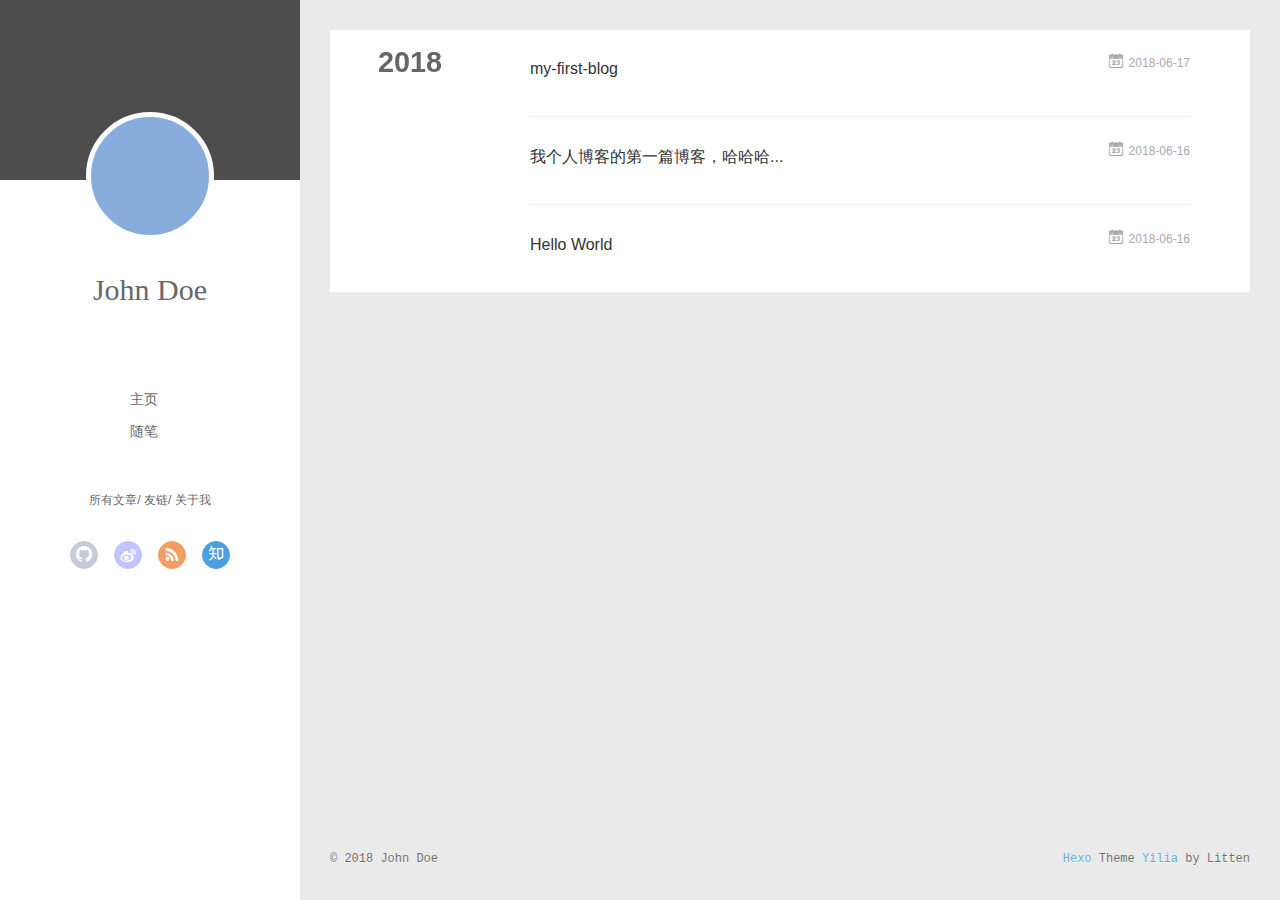
==== commit 4f1e51c5: "Site updated: 2018-06-17 23:59:03" ====
--- a/archives/index.html
+++ b/archives/index.html
@@ -1,588 +1,497 @@
 <!DOCTYPE html>
-
-
-
-  
-
-
-<html class="theme-next muse use-motion" lang="">
+<html>
 <head>
-  <meta charset="UTF-8"/>
-<meta http-equiv="X-UA-Compatible" content="IE=edge" />
-<meta name="viewport" content="width=device-width, initial-scale=1, maximum-scale=1"/>
-<meta name="theme-color" content="#222">
-
-
-
-
-
-
-
-
-
-<meta http-equiv="Cache-Control" content="no-transform" />
-<meta http-equiv="Cache-Control" content="no-siteapp" />
-
-
-
-
-
-
-
-
-
-
-
-
-
-
-
-
-  
-  
-  <link href="/lib/fancybox/source/jquery.fancybox.css?v=2.1.5" rel="stylesheet" type="text/css" />
-
-
-
-
-
-
-
-<link href="/lib/font-awesome/css/font-awesome.min.css?v=4.6.2" rel="stylesheet" type="text/css" />
-
-<link href="/css/main.css?v=5.1.4" rel="stylesheet" type="text/css" />
-
-
-  <link rel="apple-touch-icon" sizes="180x180" href="/images/apple-touch-icon-next.png?v=5.1.4">
-
-
-  <link rel="icon" type="image/png" sizes="32x32" href="/images/favicon-32x32-next.png?v=5.1.4">
-
-
-  <link rel="icon" type="image/png" sizes="16x16" href="/images/favicon-16x16-next.png?v=5.1.4">
-
-
-  <link rel="mask-icon" href="/images/logo.svg?v=5.1.4" color="#222">
-
-
-
-
-
-  <meta name="keywords" content="Hexo, NexT" />
-
-
-
-
-
-
-
-
-
-
-<meta property="og:type" content="website">
+  <meta charset="utf-8">
+  
+  <meta name="renderer" content="webkit">
+  <meta http-equiv="X-UA-Compatible" content="IE=edge" >
+  <link rel="dns-prefetch" href="http://yoursite.com">
+  <title>Archives | Hexo</title>
+  <meta name="viewport" content="width=device-width, initial-scale=1, maximum-scale=1">
+  <meta property="og:type" content="website">
 <meta property="og:title" content="Hexo">
 <meta property="og:url" content="http://yoursite.com/archives/index.html">
 <meta property="og:site_name" content="Hexo">
 <meta property="og:locale" content="default">
 <meta name="twitter:card" content="summary">
 <meta name="twitter:title" content="Hexo">
-
-
-
-<script type="text/javascript" id="hexo.configurations">
-  var NexT = window.NexT || {};
-  var CONFIG = {
-    root: '/',
-    scheme: 'Muse',
-    version: '5.1.4',
-    sidebar: {"position":"left","display":"post","offset":12,"b2t":false,"scrollpercent":false,"onmobile":false},
-    fancybox: true,
-    tabs: true,
-    motion: {"enable":true,"async":false,"transition":{"post_block":"fadeIn","post_header":"slideDownIn","post_body":"slideDownIn","coll_header":"slideLeftIn","sidebar":"slideUpIn"}},
-    duoshuo: {
-      userId: '0',
-      author: 'Author'
-    },
-    algolia: {
-      applicationID: '',
-      apiKey: '',
-      indexName: '',
-      hits: {"per_page":10},
-      labels: {"input_placeholder":"Search for Posts","hits_empty":"We didn't find any results for the search: ${query}","hits_stats":"${hits} results found in ${time} ms"}
+  
+    <link rel="alternative" href="/atom.xml" title="Hexo" type="application/atom+xml">
+  
+  
+    <link rel="icon" href="/favicon.png">
+  
+  <link rel="stylesheet" type="text/css" href="/./main.0cf68a.css">
+  <style type="text/css">
+  
+    #container.show {
+      background: linear-gradient(200deg,#a0cfe4,#e8c37e);
     }
-  };
+  </style>
+  
+
+  
+
+</head>
+
+<body>
+  <div id="container" q-class="show:isCtnShow">
+    <canvas id="anm-canvas" class="anm-canvas"></canvas>
+    <div class="left-col" q-class="show:isShow">
+      
+<div class="overlay" style="background: #4d4d4d"></div>
+<div class="intrude-less">
+	<header id="header" class="inner">
+		<a href="/" class="profilepic">
+			<img src="" class="js-avatar">
+		</a>
+		<hgroup>
+		  <h1 class="header-author"><a href="/">John Doe</a></h1>
+		</hgroup>
+		
+
+		<nav class="header-menu">
+			<ul>
+			
+				<li><a href="/">主页</a></li>
+	        
+				<li><a href="/tags/随笔/">随笔</a></li>
+	        
+			</ul>
+		</nav>
+		<nav class="header-smart-menu">
+    		
+    			
+    			<a q-on="click: openSlider(e, 'innerArchive')" href="javascript:void(0)">所有文章</a>
+    			
+            
+    			
+    			<a q-on="click: openSlider(e, 'friends')" href="javascript:void(0)">友链</a>
+    			
+            
+    			
+    			<a q-on="click: openSlider(e, 'aboutme')" href="javascript:void(0)">关于我</a>
+    			
+            
+		</nav>
+		<nav class="header-nav">
+			<div class="social">
+				
+					<a class="github" target="_blank" href="#" title="github"><i class="icon-github"></i></a>
+		        
+					<a class="weibo" target="_blank" href="#" title="weibo"><i class="icon-weibo"></i></a>
+		        
+					<a class="rss" target="_blank" href="#" title="rss"><i class="icon-rss"></i></a>
+		        
+					<a class="zhihu" target="_blank" href="#" title="zhihu"><i class="icon-zhihu"></i></a>
+		        
+			</div>
+		</nav>
+	</header>		
+</div>
+
+    </div>
+    <div class="mid-col" q-class="show:isShow,hide:isShow|isFalse">
+      
+<nav id="mobile-nav">
+  	<div class="overlay js-overlay" style="background: #4d4d4d"></div>
+	<div class="btnctn js-mobile-btnctn">
+  		<div class="slider-trigger list" q-on="click: openSlider(e)"><i class="icon icon-sort"></i></div>
+	</div>
+	<div class="intrude-less">
+		<header id="header" class="inner">
+			<div class="profilepic">
+				<img src="" class="js-avatar">
+			</div>
+			<hgroup>
+			  <h1 class="header-author js-header-author">John Doe</h1>
+			</hgroup>
+			
+			
+			
+				
+			
+				
+			
+			
+			
+			<nav class="header-nav">
+				<div class="social">
+					
+						<a class="github" target="_blank" href="#" title="github"><i class="icon-github"></i></a>
+			        
+						<a class="weibo" target="_blank" href="#" title="weibo"><i class="icon-weibo"></i></a>
+			        
+						<a class="rss" target="_blank" href="#" title="rss"><i class="icon-rss"></i></a>
+			        
+						<a class="zhihu" target="_blank" href="#" title="zhihu"><i class="icon-zhihu"></i></a>
+			        
+				</div>
+			</nav>
+
+			<nav class="header-menu js-header-menu">
+				<ul style="width: 50%">
+				
+				
+					<li style="width: 50%"><a href="/">主页</a></li>
+		        
+					<li style="width: 50%"><a href="/tags/随笔/">随笔</a></li>
+		        
+				</ul>
+			</nav>
+		</header>				
+	</div>
+	<div class="mobile-mask" style="display:none" q-show="isShow"></div>
+</nav>
+
+      <div id="wrapper" class="body-wrap">
+        <div class="menu-l">
+          <div class="canvas-wrap">
+            <canvas data-colors="#eaeaea" data-sectionHeight="100" data-contentId="js-content" id="myCanvas1" class="anm-canvas"></canvas>
+          </div>
+          <div id="js-content" class="content-ll">
+            
+  
+  
+    
+    
+      
+      
+      <section class="archives-wrap">
+        <div class="archive-year-wrap">
+          <a href="/archives/2018" class="archive-year">2018</a>
+        </div>
+        <div class="archives">
+    
+    <article class="archive-article archive-type-post">
+  <div class="archive-article-inner">
+    <header class="archive-article-header">
+      	<div class="article-meta">
+	      	<a href="/2018/06/17/my-first-blog/" class="archive-article-date">
+  	<time datetime="2018-06-17T15:54:41.000Z" itemprop="datePublished"><i class="icon-calendar icon"></i>2018-06-17</time>
+</a>
+        </div>
+    	 
+  
+    <h1 itemprop="name">
+      <a class="archive-article-title" href="/2018/06/17/my-first-blog/">my-first-blog</a>
+    </h1>
+  
+
+        <div class="article-info info-on-right">
+          
+          
+
+        </div>
+        <div class="clearfix"></div>
+    </header>
+  </div>
+</article>
+  
+    
+    
+    <article class="archive-article archive-type-post">
+  <div class="archive-article-inner">
+    <header class="archive-article-header">
+      	<div class="article-meta">
+	      	<a href="/2018/06/16/我个人博客的第一篇博客，哈哈哈/" class="archive-article-date">
+  	<time datetime="2018-06-16T14:46:27.000Z" itemprop="datePublished"><i class="icon-calendar icon"></i>2018-06-16</time>
+</a>
+        </div>
+    	 
+  
+    <h1 itemprop="name">
+      <a class="archive-article-title" href="/2018/06/16/我个人博客的第一篇博客，哈哈哈/">我个人博客的第一篇博客，哈哈哈...</a>
+    </h1>
+  
+
+        <div class="article-info info-on-right">
+          
+          
+
+        </div>
+        <div class="clearfix"></div>
+    </header>
+  </div>
+</article>
+  
+    
+    
+    <article class="archive-article archive-type-post">
+  <div class="archive-article-inner">
+    <header class="archive-article-header">
+      	<div class="article-meta">
+	      	<a href="/2018/06/16/hello-world/" class="archive-article-date">
+  	<time datetime="2018-06-16T12:52:54.624Z" itemprop="datePublished"><i class="icon-calendar icon"></i>2018-06-16</time>
+</a>
+        </div>
+    	 
+  
+    <h1 itemprop="name">
+      <a class="archive-article-title" href="/2018/06/16/hello-world/">Hello World</a>
+    </h1>
+  
+
+        <div class="article-info info-on-right">
+          
+          
+
+        </div>
+        <div class="clearfix"></div>
+    </header>
+  </div>
+</article>
+  
+  
+    </div></section>
+  
+
+    
+
+
+          </div>
+        </div>
+      </div>
+      <footer id="footer">
+  <div class="outer">
+    <div id="footer-info">
+    	<div class="footer-left">
+    		&copy; 2018 John Doe
+    	</div>
+      	<div class="footer-right">
+      		<a href="http://hexo.io/" target="_blank">Hexo</a>  Theme <a href="https://github.com/litten/hexo-theme-yilia" target="_blank">Yilia</a> by Litten
+      	</div>
+    </div>
+  </div>
+</footer>
+    </div>
+    <script>
+	var yiliaConfig = {
+		mathjax: false,
+		isHome: false,
+		isPost: false,
+		isArchive: true,
+		isTag: false,
+		isCategory: false,
+		open_in_new: false,
+		toc_hide_index: true,
+		root: "/",
+		innerArchive: true,
+		showTags: false
+	}
 </script>
 
-
-
-  <link rel="canonical" href="http://yoursite.com/archives/"/>
-
-
-
-
-
-  <title>Archive | Hexo</title>
-  
-
-
-
-
-
-
-
-
-</head>
-
-<body itemscope itemtype="http://schema.org/WebPage" lang="default">
-
-  
-  
-    
-  
-
-  <div class="container sidebar-position-left page-archive">
-    <div class="headband"></div>
-
-    <header id="header" class="header" itemscope itemtype="http://schema.org/WPHeader">
-      <div class="header-inner"><div class="site-brand-wrapper">
-  <div class="site-meta ">
-    
-
-    <div class="custom-logo-site-title">
-      <a href="/"  class="brand" rel="start">
-        <span class="logo-line-before"><i></i></span>
-        <span class="site-title">Hexo</span>
-        <span class="logo-line-after"><i></i></span>
-      </a>
+<script>!function(t){function n(e){if(r[e])return r[e].exports;var i=r[e]={exports:{},id:e,loaded:!1};return t[e].call(i.exports,i,i.exports,n),i.loaded=!0,i.exports}var r={};n.m=t,n.c=r,n.p="./",n(0)}([function(t,n,r){r(195),t.exports=r(191)},function(t,n,r){var e=r(3),i=r(52),o=r(27),u=r(28),c=r(53),f="prototype",a=function(t,n,r){var s,l,h,v,p=t&a.F,d=t&a.G,y=t&a.S,g=t&a.P,b=t&a.B,m=d?e:y?e[n]||(e[n]={}):(e[n]||{})[f],x=d?i:i[n]||(i[n]={}),w=x[f]||(x[f]={});d&&(r=n);for(s in r)l=!p&&m&&void 0!==m[s],h=(l?m:r)[s],v=b&&l?c(h,e):g&&"function"==typeof h?c(Function.call,h):h,m&&u(m,s,h,t&a.U),x[s]!=h&&o(x,s,v),g&&w[s]!=h&&(w[s]=h)};e.core=i,a.F=1,a.G=2,a.S=4,a.P=8,a.B=16,a.W=32,a.U=64,a.R=128,t.exports=a},function(t,n,r){var e=r(6);t.exports=function(t){if(!e(t))throw TypeError(t+" is not an object!");return t}},function(t,n){var r=t.exports="undefined"!=typeof window&&window.Math==Math?window:"undefined"!=typeof self&&self.Math==Math?self:Function("return this")();"number"==typeof __g&&(__g=r)},function(t,n){t.exports=function(t){try{return!!t()}catch(t){return!0}}},function(t,n){var r=t.exports="undefined"!=typeof window&&window.Math==Math?window:"undefined"!=typeof self&&self.Math==Math?self:Function("return this")();"number"==typeof __g&&(__g=r)},function(t,n){t.exports=function(t){return"object"==typeof t?null!==t:"function"==typeof t}},function(t,n,r){var e=r(126)("wks"),i=r(76),o=r(3).Symbol,u="function"==typeof o;(t.exports=function(t){return e[t]||(e[t]=u&&o[t]||(u?o:i)("Symbol."+t))}).store=e},function(t,n){var r={}.hasOwnProperty;t.exports=function(t,n){return r.call(t,n)}},function(t,n,r){var e=r(94),i=r(33);t.exports=function(t){return e(i(t))}},function(t,n,r){t.exports=!r(4)(function(){return 7!=Object.defineProperty({},"a",{get:function(){return 7}}).a})},function(t,n,r){var e=r(2),i=r(167),o=r(50),u=Object.defineProperty;n.f=r(10)?Object.defineProperty:function(t,n,r){if(e(t),n=o(n,!0),e(r),i)try{return u(t,n,r)}catch(t){}if("get"in r||"set"in r)throw TypeError("Accessors not supported!");return"value"in r&&(t[n]=r.value),t}},function(t,n,r){t.exports=!r(18)(function(){return 7!=Object.defineProperty({},"a",{get:function(){return 7}}).a})},function(t,n,r){var e=r(14),i=r(22);t.exports=r(12)?function(t,n,r){return e.f(t,n,i(1,r))}:function(t,n,r){return t[n]=r,t}},function(t,n,r){var e=r(20),i=r(58),o=r(42),u=Object.defineProperty;n.f=r(12)?Object.defineProperty:function(t,n,r){if(e(t),n=o(n,!0),e(r),i)try{return u(t,n,r)}catch(t){}if("get"in r||"set"in r)throw TypeError("Accessors not supported!");return"value"in r&&(t[n]=r.value),t}},function(t,n,r){var e=r(40)("wks"),i=r(23),o=r(5).Symbol,u="function"==typeof o;(t.exports=function(t){return e[t]||(e[t]=u&&o[t]||(u?o:i)("Symbol."+t))}).store=e},function(t,n,r){var e=r(67),i=Math.min;t.exports=function(t){return t>0?i(e(t),9007199254740991):0}},function(t,n,r){var e=r(46);t.exports=function(t){return Object(e(t))}},function(t,n){t.exports=function(t){try{return!!t()}catch(t){return!0}}},function(t,n,r){var e=r(63),i=r(34);t.exports=Object.keys||function(t){return e(t,i)}},function(t,n,r){var e=r(21);t.exports=function(t){if(!e(t))throw TypeError(t+" is not an object!");return t}},function(t,n){t.exports=function(t){return"object"==typeof t?null!==t:"function"==typeof t}},function(t,n){t.exports=function(t,n){return{enumerable:!(1&t),configurable:!(2&t),writable:!(4&t),value:n}}},function(t,n){var r=0,e=Math.random();t.exports=function(t){return"Symbol(".concat(void 0===t?"":t,")_",(++r+e).toString(36))}},function(t,n){var r={}.hasOwnProperty;t.exports=function(t,n){return r.call(t,n)}},function(t,n){var r=t.exports={version:"2.4.0"};"number"==typeof __e&&(__e=r)},function(t,n){t.exports=function(t){if("function"!=typeof t)throw TypeError(t+" is not a function!");return t}},function(t,n,r){var e=r(11),i=r(66);t.exports=r(10)?function(t,n,r){return e.f(t,n,i(1,r))}:function(t,n,r){return t[n]=r,t}},function(t,n,r){var e=r(3),i=r(27),o=r(24),u=r(76)("src"),c="toString",f=Function[c],a=(""+f).split(c);r(52).inspectSource=function(t){return f.call(t)},(t.exports=function(t,n,r,c){var f="function"==typeof r;f&&(o(r,"name")||i(r,"name",n)),t[n]!==r&&(f&&(o(r,u)||i(r,u,t[n]?""+t[n]:a.join(String(n)))),t===e?t[n]=r:c?t[n]?t[n]=r:i(t,n,r):(delete t[n],i(t,n,r)))})(Function.prototype,c,function(){return"function"==typeof this&&this[u]||f.call(this)})},function(t,n,r){var e=r(1),i=r(4),o=r(46),u=function(t,n,r,e){var i=String(o(t)),u="<"+n;return""!==r&&(u+=" "+r+'="'+String(e).replace(/"/g,"&quot;")+'"'),u+">"+i+"</"+n+">"};t.exports=function(t,n){var r={};r[t]=n(u),e(e.P+e.F*i(function(){var n=""[t]('"');return n!==n.toLowerCase()||n.split('"').length>3}),"String",r)}},function(t,n,r){var e=r(115),i=r(46);t.exports=function(t){return e(i(t))}},function(t,n,r){var e=r(116),i=r(66),o=r(30),u=r(50),c=r(24),f=r(167),a=Object.getOwnPropertyDescriptor;n.f=r(10)?a:function(t,n){if(t=o(t),n=u(n,!0),f)try{return a(t,n)}catch(t){}if(c(t,n))return i(!e.f.call(t,n),t[n])}},function(t,n,r){var e=r(24),i=r(17),o=r(145)("IE_PROTO"),u=Object.prototype;t.exports=Object.getPrototypeOf||function(t){return t=i(t),e(t,o)?t[o]:"function"==typeof t.constructor&&t instanceof t.constructor?t.constructor.prototype:t instanceof Object?u:null}},function(t,n){t.exports=function(t){if(void 0==t)throw TypeError("Can't call method on  "+t);return t}},function(t,n){t.exports="constructor,hasOwnProperty,isPrototypeOf,propertyIsEnumerable,toLocaleString,toString,valueOf".split(",")},function(t,n){t.exports={}},function(t,n){t.exports=!0},function(t,n){n.f={}.propertyIsEnumerable},function(t,n,r){var e=r(14).f,i=r(8),o=r(15)("toStringTag");t.exports=function(t,n,r){t&&!i(t=r?t:t.prototype,o)&&e(t,o,{configurable:!0,value:n})}},function(t,n,r){var e=r(40)("keys"),i=r(23);t.exports=function(t){return e[t]||(e[t]=i(t))}},function(t,n,r){var e=r(5),i="__core-js_shared__",o=e[i]||(e[i]={});t.exports=function(t){return o[t]||(o[t]={})}},function(t,n){var r=Math.ceil,e=Math.floor;t.exports=function(t){return isNaN(t=+t)?0:(t>0?e:r)(t)}},function(t,n,r){var e=r(21);t.exports=function(t,n){if(!e(t))return t;var r,i;if(n&&"function"==typeof(r=t.toString)&&!e(i=r.call(t)))return i;if("function"==typeof(r=t.valueOf)&&!e(i=r.call(t)))return i;if(!n&&"function"==typeof(r=t.toString)&&!e(i=r.call(t)))return i;throw TypeError("Can't convert object to primitive value")}},function(t,n,r){var e=r(5),i=r(25),o=r(36),u=r(44),c=r(14).f;t.exports=function(t){var n=i.Symbol||(i.Symbol=o?{}:e.Symbol||{});"_"==t.charAt(0)||t in n||c(n,t,{value:u.f(t)})}},function(t,n,r){n.f=r(15)},function(t,n){var r={}.toString;t.exports=function(t){return r.call(t).slice(8,-1)}},function(t,n){t.exports=function(t){if(void 0==t)throw TypeError("Can't call method on  "+t);return t}},function(t,n,r){var e=r(4);t.exports=function(t,n){return!!t&&e(function(){n?t.call(null,function(){},1):t.call(null)})}},function(t,n,r){var e=r(53),i=r(115),o=r(17),u=r(16),c=r(203);t.exports=function(t,n){var r=1==t,f=2==t,a=3==t,s=4==t,l=6==t,h=5==t||l,v=n||c;return function(n,c,p){for(var d,y,g=o(n),b=i(g),m=e(c,p,3),x=u(b.length),w=0,S=r?v(n,x):f?v(n,0):void 0;x>w;w++)if((h||w in b)&&(d=b[w],y=m(d,w,g),t))if(r)S[w]=y;else if(y)switch(t){case 3:return!0;case 5:return d;case 6:return w;case 2:S.push(d)}else if(s)return!1;return l?-1:a||s?s:S}}},function(t,n,r){var e=r(1),i=r(52),o=r(4);t.exports=function(t,n){var r=(i.Object||{})[t]||Object[t],u={};u[t]=n(r),e(e.S+e.F*o(function(){r(1)}),"Object",u)}},function(t,n,r){var e=r(6);t.exports=function(t,n){if(!e(t))return t;var r,i;if(n&&"function"==typeof(r=t.toString)&&!e(i=r.call(t)))return i;if("function"==typeof(r=t.valueOf)&&!e(i=r.call(t)))return i;if(!n&&"function"==typeof(r=t.toString)&&!e(i=r.call(t)))return i;throw TypeError("Can't convert object to primitive value")}},function(t,n,r){var e=r(5),i=r(25),o=r(91),u=r(13),c="prototype",f=function(t,n,r){var a,s,l,h=t&f.F,v=t&f.G,p=t&f.S,d=t&f.P,y=t&f.B,g=t&f.W,b=v?i:i[n]||(i[n]={}),m=b[c],x=v?e:p?e[n]:(e[n]||{})[c];v&&(r=n);for(a in r)(s=!h&&x&&void 0!==x[a])&&a in b||(l=s?x[a]:r[a],b[a]=v&&"function"!=typeof x[a]?r[a]:y&&s?o(l,e):g&&x[a]==l?function(t){var n=function(n,r,e){if(this instanceof t){switch(arguments.length){case 0:return new t;case 1:return new t(n);case 2:return new t(n,r)}return new t(n,r,e)}return t.apply(this,arguments)};return n[c]=t[c],n}(l):d&&"function"==typeof l?o(Function.call,l):l,d&&((b.virtual||(b.virtual={}))[a]=l,t&f.R&&m&&!m[a]&&u(m,a,l)))};f.F=1,f.G=2,f.S=4,f.P=8,f.B=16,f.W=32,f.U=64,f.R=128,t.exports=f},function(t,n){var r=t.exports={version:"2.4.0"};"number"==typeof __e&&(__e=r)},function(t,n,r){var e=r(26);t.exports=function(t,n,r){if(e(t),void 0===n)return t;switch(r){case 1:return function(r){return t.call(n,r)};case 2:return function(r,e){return t.call(n,r,e)};case 3:return function(r,e,i){return t.call(n,r,e,i)}}return function(){return t.apply(n,arguments)}}},function(t,n,r){var e=r(183),i=r(1),o=r(126)("metadata"),u=o.store||(o.store=new(r(186))),c=function(t,n,r){var i=u.get(t);if(!i){if(!r)return;u.set(t,i=new e)}var o=i.get(n);if(!o){if(!r)return;i.set(n,o=new e)}return o},f=function(t,n,r){var e=c(n,r,!1);return void 0!==e&&e.has(t)},a=function(t,n,r){var e=c(n,r,!1);return void 0===e?void 0:e.get(t)},s=function(t,n,r,e){c(r,e,!0).set(t,n)},l=function(t,n){var r=c(t,n,!1),e=[];return r&&r.forEach(function(t,n){e.push(n)}),e},h=function(t){return void 0===t||"symbol"==typeof t?t:String(t)},v=function(t){i(i.S,"Reflect",t)};t.exports={store:u,map:c,has:f,get:a,set:s,keys:l,key:h,exp:v}},function(t,n,r){"use strict";if(r(10)){var e=r(69),i=r(3),o=r(4),u=r(1),c=r(127),f=r(152),a=r(53),s=r(68),l=r(66),h=r(27),v=r(73),p=r(67),d=r(16),y=r(75),g=r(50),b=r(24),m=r(180),x=r(114),w=r(6),S=r(17),_=r(137),O=r(70),E=r(32),P=r(71).f,j=r(154),F=r(76),M=r(7),A=r(48),N=r(117),T=r(146),I=r(155),k=r(80),L=r(123),R=r(74),C=r(130),D=r(160),U=r(11),W=r(31),G=U.f,B=W.f,V=i.RangeError,z=i.TypeError,q=i.Uint8Array,K="ArrayBuffer",J="Shared"+K,Y="BYTES_PER_ELEMENT",H="prototype",$=Array[H],X=f.ArrayBuffer,Q=f.DataView,Z=A(0),tt=A(2),nt=A(3),rt=A(4),et=A(5),it=A(6),ot=N(!0),ut=N(!1),ct=I.values,ft=I.keys,at=I.entries,st=$.lastIndexOf,lt=$.reduce,ht=$.reduceRight,vt=$.join,pt=$.sort,dt=$.slice,yt=$.toString,gt=$.toLocaleString,bt=M("iterator"),mt=M("toStringTag"),xt=F("typed_constructor"),wt=F("def_constructor"),St=c.CONSTR,_t=c.TYPED,Ot=c.VIEW,Et="Wrong length!",Pt=A(1,function(t,n){return Tt(T(t,t[wt]),n)}),jt=o(function(){return 1===new q(new Uint16Array([1]).buffer)[0]}),Ft=!!q&&!!q[H].set&&o(function(){new q(1).set({})}),Mt=function(t,n){if(void 0===t)throw z(Et);var r=+t,e=d(t);if(n&&!m(r,e))throw V(Et);return e},At=function(t,n){var r=p(t);if(r<0||r%n)throw V("Wrong offset!");return r},Nt=function(t){if(w(t)&&_t in t)return t;throw z(t+" is not a typed array!")},Tt=function(t,n){if(!(w(t)&&xt in t))throw z("It is not a typed array constructor!");return new t(n)},It=function(t,n){return kt(T(t,t[wt]),n)},kt=function(t,n){for(var r=0,e=n.length,i=Tt(t,e);e>r;)i[r]=n[r++];return i},Lt=function(t,n,r){G(t,n,{get:function(){return this._d[r]}})},Rt=function(t){var n,r,e,i,o,u,c=S(t),f=arguments.length,s=f>1?arguments[1]:void 0,l=void 0!==s,h=j(c);if(void 0!=h&&!_(h)){for(u=h.call(c),e=[],n=0;!(o=u.next()).done;n++)e.push(o.value);c=e}for(l&&f>2&&(s=a(s,arguments[2],2)),n=0,r=d(c.length),i=Tt(this,r);r>n;n++)i[n]=l?s(c[n],n):c[n];return i},Ct=function(){for(var t=0,n=arguments.length,r=Tt(this,n);n>t;)r[t]=arguments[t++];return r},Dt=!!q&&o(function(){gt.call(new q(1))}),Ut=function(){return gt.apply(Dt?dt.call(Nt(this)):Nt(this),arguments)},Wt={copyWithin:function(t,n){return D.call(Nt(this),t,n,arguments.length>2?arguments[2]:void 0)},every:function(t){return rt(Nt(this),t,arguments.length>1?arguments[1]:void 0)},fill:function(t){return C.apply(Nt(this),arguments)},filter:function(t){return It(this,tt(Nt(this),t,arguments.length>1?arguments[1]:void 0))},find:function(t){return et(Nt(this),t,arguments.length>1?arguments[1]:void 0)},findIndex:function(t){return it(Nt(this),t,arguments.length>1?arguments[1]:void 0)},forEach:function(t){Z(Nt(this),t,arguments.length>1?arguments[1]:void 0)},indexOf:function(t){return ut(Nt(this),t,arguments.length>1?arguments[1]:void 0)},includes:function(t){return ot(Nt(this),t,arguments.length>1?arguments[1]:void 0)},join:function(t){return vt.apply(Nt(this),arguments)},lastIndexOf:function(t){return st.apply(Nt(this),arguments)},map:function(t){return Pt(Nt(this),t,arguments.length>1?arguments[1]:void 0)},reduce:function(t){return lt.apply(Nt(this),arguments)},reduceRight:function(t){return ht.apply(Nt(this),arguments)},reverse:function(){for(var t,n=this,r=Nt(n).length,e=Math.floor(r/2),i=0;i<e;)t=n[i],n[i++]=n[--r],n[r]=t;return n},some:function(t){return nt(Nt(this),t,arguments.length>1?arguments[1]:void 0)},sort:function(t){return pt.call(Nt(this),t)},subarray:function(t,n){var r=Nt(this),e=r.length,i=y(t,e);return new(T(r,r[wt]))(r.buffer,r.byteOffset+i*r.BYTES_PER_ELEMENT,d((void 0===n?e:y(n,e))-i))}},Gt=function(t,n){return It(this,dt.call(Nt(this),t,n))},Bt=function(t){Nt(this);var n=At(arguments[1],1),r=this.length,e=S(t),i=d(e.length),o=0;if(i+n>r)throw V(Et);for(;o<i;)this[n+o]=e[o++]},Vt={entries:function(){return at.call(Nt(this))},keys:function(){return ft.call(Nt(this))},values:function(){return ct.call(Nt(this))}},zt=function(t,n){return w(t)&&t[_t]&&"symbol"!=typeof n&&n in t&&String(+n)==String(n)},qt=function(t,n){return zt(t,n=g(n,!0))?l(2,t[n]):B(t,n)},Kt=function(t,n,r){return!(zt(t,n=g(n,!0))&&w(r)&&b(r,"value"))||b(r,"get")||b(r,"set")||r.configurable||b(r,"writable")&&!r.writable||b(r,"enumerable")&&!r.enumerable?G(t,n,r):(t[n]=r.value,t)};St||(W.f=qt,U.f=Kt),u(u.S+u.F*!St,"Object",{getOwnPropertyDescriptor:qt,defineProperty:Kt}),o(function(){yt.call({})})&&(yt=gt=function(){return vt.call(this)});var Jt=v({},Wt);v(Jt,Vt),h(Jt,bt,Vt.values),v(Jt,{slice:Gt,set:Bt,constructor:function(){},toString:yt,toLocaleString:Ut}),Lt(Jt,"buffer","b"),Lt(Jt,"byteOffset","o"),Lt(Jt,"byteLength","l"),Lt(Jt,"length","e"),G(Jt,mt,{get:function(){return this[_t]}}),t.exports=function(t,n,r,f){f=!!f;var a=t+(f?"Clamped":"")+"Array",l="Uint8Array"!=a,v="get"+t,p="set"+t,y=i[a],g=y||{},b=y&&E(y),m=!y||!c.ABV,S={},_=y&&y[H],j=function(t,r){var e=t._d;return e.v[v](r*n+e.o,jt)},F=function(t,r,e){var i=t._d;f&&(e=(e=Math.round(e))<0?0:e>255?255:255&e),i.v[p](r*n+i.o,e,jt)},M=function(t,n){G(t,n,{get:function(){return j(this,n)},set:function(t){return F(this,n,t)},enumerable:!0})};m?(y=r(function(t,r,e,i){s(t,y,a,"_d");var o,u,c,f,l=0,v=0;if(w(r)){if(!(r instanceof X||(f=x(r))==K||f==J))return _t in r?kt(y,r):Rt.call(y,r);o=r,v=At(e,n);var p=r.byteLength;if(void 0===i){if(p%n)throw V(Et);if((u=p-v)<0)throw V(Et)}else if((u=d(i)*n)+v>p)throw V(Et);c=u/n}else c=Mt(r,!0),u=c*n,o=new X(u);for(h(t,"_d",{b:o,o:v,l:u,e:c,v:new Q(o)});l<c;)M(t,l++)}),_=y[H]=O(Jt),h(_,"constructor",y)):L(function(t){new y(null),new y(t)},!0)||(y=r(function(t,r,e,i){s(t,y,a);var o;return w(r)?r instanceof X||(o=x(r))==K||o==J?void 0!==i?new g(r,At(e,n),i):void 0!==e?new g(r,At(e,n)):new g(r):_t in r?kt(y,r):Rt.call(y,r):new g(Mt(r,l))}),Z(b!==Function.prototype?P(g).concat(P(b)):P(g),function(t){t in y||h(y,t,g[t])}),y[H]=_,e||(_.constructor=y));var A=_[bt],N=!!A&&("values"==A.name||void 0==A.name),T=Vt.values;h(y,xt,!0),h(_,_t,a),h(_,Ot,!0),h(_,wt,y),(f?new y(1)[mt]==a:mt in _)||G(_,mt,{get:function(){return a}}),S[a]=y,u(u.G+u.W+u.F*(y!=g),S),u(u.S,a,{BYTES_PER_ELEMENT:n,from:Rt,of:Ct}),Y in _||h(_,Y,n),u(u.P,a,Wt),R(a),u(u.P+u.F*Ft,a,{set:Bt}),u(u.P+u.F*!N,a,Vt),u(u.P+u.F*(_.toString!=yt),a,{toString:yt}),u(u.P+u.F*o(function(){new y(1).slice()}),a,{slice:Gt}),u(u.P+u.F*(o(function(){return[1,2].toLocaleString()!=new y([1,2]).toLocaleString()})||!o(function(){_.toLocaleString.call([1,2])})),a,{toLocaleString:Ut}),k[a]=N?A:T,e||N||h(_,bt,T)}}else t.exports=function(){}},function(t,n){var r={}.toString;t.exports=function(t){return r.call(t).slice(8,-1)}},function(t,n,r){var e=r(21),i=r(5).document,o=e(i)&&e(i.createElement);t.exports=function(t){return o?i.createElement(t):{}}},function(t,n,r){t.exports=!r(12)&&!r(18)(function(){return 7!=Object.defineProperty(r(57)("div"),"a",{get:function(){return 7}}).a})},function(t,n,r){"use strict";var e=r(36),i=r(51),o=r(64),u=r(13),c=r(8),f=r(35),a=r(96),s=r(38),l=r(103),h=r(15)("iterator"),v=!([].keys&&"next"in[].keys()),p="keys",d="values",y=function(){return this};t.exports=function(t,n,r,g,b,m,x){a(r,n,g);var w,S,_,O=function(t){if(!v&&t in F)return F[t];switch(t){case p:case d:return function(){return new r(this,t)}}return function(){return new r(this,t)}},E=n+" Iterator",P=b==d,j=!1,F=t.prototype,M=F[h]||F["@@iterator"]||b&&F[b],A=M||O(b),N=b?P?O("entries"):A:void 0,T="Array"==n?F.entries||M:M;if(T&&(_=l(T.call(new t)))!==Object.prototype&&(s(_,E,!0),e||c(_,h)||u(_,h,y)),P&&M&&M.name!==d&&(j=!0,A=function(){return M.call(this)}),e&&!x||!v&&!j&&F[h]||u(F,h,A),f[n]=A,f[E]=y,b)if(w={values:P?A:O(d),keys:m?A:O(p),entries:N},x)for(S in w)S in F||o(F,S,w[S]);else i(i.P+i.F*(v||j),n,w);return w}},function(t,n,r){var e=r(20),i=r(100),o=r(34),u=r(39)("IE_PROTO"),c=function(){},f="prototype",a=function(){var t,n=r(57)("iframe"),e=o.length;for(n.style.display="none",r(93).appendChild(n),n.src="javascript:",t=n.contentWindow.document,t.open(),t.write("<script>document.F=Object<\/script>"),t.close(),a=t.F;e--;)delete a[f][o[e]];return a()};t.exports=Object.create||function(t,n){var r;return null!==t?(c[f]=e(t),r=new c,c[f]=null,r[u]=t):r=a(),void 0===n?r:i(r,n)}},function(t,n,r){var e=r(63),i=r(34).concat("length","prototype");n.f=Object.getOwnPropertyNames||function(t){return e(t,i)}},function(t,n){n.f=Object.getOwnPropertySymbols},function(t,n,r){var e=r(8),i=r(9),o=r(90)(!1),u=r(39)("IE_PROTO");t.exports=function(t,n){var r,c=i(t),f=0,a=[];for(r in c)r!=u&&e(c,r)&&a.push(r);for(;n.length>f;)e(c,r=n[f++])&&(~o(a,r)||a.push(r));return a}},function(t,n,r){t.exports=r(13)},function(t,n,r){var e=r(76)("meta"),i=r(6),o=r(24),u=r(11).f,c=0,f=Object.isExtensible||function(){return!0},a=!r(4)(function(){return f(Object.preventExtensions({}))}),s=function(t){u(t,e,{value:{i:"O"+ ++c,w:{}}})},l=function(t,n){if(!i(t))return"symbol"==typeof t?t:("string"==typeof t?"S":"P")+t;if(!o(t,e)){if(!f(t))return"F";if(!n)return"E";s(t)}return t[e].i},h=function(t,n){if(!o(t,e)){if(!f(t))return!0;if(!n)return!1;s(t)}return t[e].w},v=function(t){return a&&p.NEED&&f(t)&&!o(t,e)&&s(t),t},p=t.exports={KEY:e,NEED:!1,fastKey:l,getWeak:h,onFreeze:v}},function(t,n){t.exports=function(t,n){return{enumerable:!(1&t),configurable:!(2&t),writable:!(4&t),value:n}}},function(t,n){var r=Math.ceil,e=Math.floor;t.exports=function(t){return isNaN(t=+t)?0:(t>0?e:r)(t)}},function(t,n){t.exports=function(t,n,r,e){if(!(t instanceof n)||void 0!==e&&e in t)throw TypeError(r+": incorrect invocation!");return t}},function(t,n){t.exports=!1},function(t,n,r){var e=r(2),i=r(173),o=r(133),u=r(145)("IE_PROTO"),c=function(){},f="prototype",a=function(){var t,n=r(132)("iframe"),e=o.length;for(n.style.display="none",r(135).appendChild(n),n.src="javascript:",t=n.contentWindow.document,t.open(),t.write("<script>document.F=Object<\/script>"),t.close(),a=t.F;e--;)delete a[f][o[e]];return a()};t.exports=Object.create||function(t,n){var r;return null!==t?(c[f]=e(t),r=new c,c[f]=null,r[u]=t):r=a(),void 0===n?r:i(r,n)}},function(t,n,r){var e=r(175),i=r(133).concat("length","prototype");n.f=Object.getOwnPropertyNames||function(t){return e(t,i)}},function(t,n,r){var e=r(175),i=r(133);t.exports=Object.keys||function(t){return e(t,i)}},function(t,n,r){var e=r(28);t.exports=function(t,n,r){for(var i in n)e(t,i,n[i],r);return t}},function(t,n,r){"use strict";var e=r(3),i=r(11),o=r(10),u=r(7)("species");t.exports=function(t){var n=e[t];o&&n&&!n[u]&&i.f(n,u,{configurable:!0,get:function(){return this}})}},function(t,n,r){var e=r(67),i=Math.max,o=Math.min;t.exports=function(t,n){return t=e(t),t<0?i(t+n,0):o(t,n)}},function(t,n){var r=0,e=Math.random();t.exports=function(t){return"Symbol(".concat(void 0===t?"":t,")_",(++r+e).toString(36))}},function(t,n,r){var e=r(33);t.exports=function(t){return Object(e(t))}},function(t,n,r){var e=r(7)("unscopables"),i=Array.prototype;void 0==i[e]&&r(27)(i,e,{}),t.exports=function(t){i[e][t]=!0}},function(t,n,r){var e=r(53),i=r(169),o=r(137),u=r(2),c=r(16),f=r(154),a={},s={},n=t.exports=function(t,n,r,l,h){var v,p,d,y,g=h?function(){return t}:f(t),b=e(r,l,n?2:1),m=0;if("function"!=typeof g)throw TypeError(t+" is not iterable!");if(o(g)){for(v=c(t.length);v>m;m++)if((y=n?b(u(p=t[m])[0],p[1]):b(t[m]))===a||y===s)return y}else for(d=g.call(t);!(p=d.next()).done;)if((y=i(d,b,p.value,n))===a||y===s)return y};n.BREAK=a,n.RETURN=s},function(t,n){t.exports={}},function(t,n,r){var e=r(11).f,i=r(24),o=r(7)("toStringTag");t.exports=function(t,n,r){t&&!i(t=r?t:t.prototype,o)&&e(t,o,{configurable:!0,value:n})}},function(t,n,r){var e=r(1),i=r(46),o=r(4),u=r(150),c="["+u+"]",f="​+",a=RegExp("^"+c+c+"*"),s=RegExp(c+c+"*$"),l=function(t,n,r){var i={},c=o(function(){return!!u[t]()||f[t]()!=f}),a=i[t]=c?n(h):u[t];r&&(i[r]=a),e(e.P+e.F*c,"String",i)},h=l.trim=function(t,n){return t=String(i(t)),1&n&&(t=t.replace(a,"")),2&n&&(t=t.replace(s,"")),t};t.exports=l},function(t,n,r){t.exports={default:r(86),__esModule:!0}},function(t,n,r){t.exports={default:r(87),__esModule:!0}},function(t,n,r){"use strict";function e(t){return t&&t.__esModule?t:{default:t}}n.__esModule=!0;var i=r(84),o=e(i),u=r(83),c=e(u),f="function"==typeof c.default&&"symbol"==typeof o.default?function(t){return typeof t}:function(t){return t&&"function"==typeof c.default&&t.constructor===c.default&&t!==c.default.prototype?"symbol":typeof t};n.default="function"==typeof c.default&&"symbol"===f(o.default)?function(t){return void 0===t?"undefined":f(t)}:function(t){return t&&"function"==typeof c.default&&t.constructor===c.default&&t!==c.default.prototype?"symbol":void 0===t?"undefined":f(t)}},function(t,n,r){r(110),r(108),r(111),r(112),t.exports=r(25).Symbol},function(t,n,r){r(109),r(113),t.exports=r(44).f("iterator")},function(t,n){t.exports=function(t){if("function"!=typeof t)throw TypeError(t+" is not a function!");return t}},function(t,n){t.exports=function(){}},function(t,n,r){var e=r(9),i=r(106),o=r(105);t.exports=function(t){return function(n,r,u){var c,f=e(n),a=i(f.length),s=o(u,a);if(t&&r!=r){for(;a>s;)if((c=f[s++])!=c)return!0}else for(;a>s;s++)if((t||s in f)&&f[s]===r)return t||s||0;return!t&&-1}}},function(t,n,r){var e=r(88);t.exports=function(t,n,r){if(e(t),void 0===n)return t;switch(r){case 1:return function(r){return t.call(n,r)};case 2:return function(r,e){return t.call(n,r,e)};case 3:return function(r,e,i){return t.call(n,r,e,i)}}return function(){return t.apply(n,arguments)}}},function(t,n,r){var e=r(19),i=r(62),o=r(37);t.exports=function(t){var n=e(t),r=i.f;if(r)for(var u,c=r(t),f=o.f,a=0;c.length>a;)f.call(t,u=c[a++])&&n.push(u);return n}},function(t,n,r){t.exports=r(5).document&&document.documentElement},function(t,n,r){var e=r(56);t.exports=Object("z").propertyIsEnumerable(0)?Object:function(t){return"String"==e(t)?t.split(""):Object(t)}},function(t,n,r){var e=r(56);t.exports=Array.isArray||function(t){return"Array"==e(t)}},function(t,n,r){"use strict";var e=r(60),i=r(22),o=r(38),u={};r(13)(u,r(15)("iterator"),function(){return this}),t.exports=function(t,n,r){t.prototype=e(u,{next:i(1,r)}),o(t,n+" Iterator")}},function(t,n){t.exports=function(t,n){return{value:n,done:!!t}}},function(t,n,r){var e=r(19),i=r(9);t.exports=function(t,n){for(var r,o=i(t),u=e(o),c=u.length,f=0;c>f;)if(o[r=u[f++]]===n)return r}},function(t,n,r){var e=r(23)("meta"),i=r(21),o=r(8),u=r(14).f,c=0,f=Object.isExtensible||function(){return!0},a=!r(18)(function(){return f(Object.preventExtensions({}))}),s=function(t){u(t,e,{value:{i:"O"+ ++c,w:{}}})},l=function(t,n){if(!i(t))return"symbol"==typeof t?t:("string"==typeof t?"S":"P")+t;if(!o(t,e)){if(!f(t))return"F";if(!n)return"E";s(t)}return t[e].i},h=function(t,n){if(!o(t,e)){if(!f(t))return!0;if(!n)return!1;s(t)}return t[e].w},v=function(t){return a&&p.NEED&&f(t)&&!o(t,e)&&s(t),t},p=t.exports={KEY:e,NEED:!1,fastKey:l,getWeak:h,onFreeze:v}},function(t,n,r){var e=r(14),i=r(20),o=r(19);t.exports=r(12)?Object.defineProperties:function(t,n){i(t);for(var r,u=o(n),c=u.length,f=0;c>f;)e.f(t,r=u[f++],n[r]);return t}},function(t,n,r){var e=r(37),i=r(22),o=r(9),u=r(42),c=r(8),f=r(58),a=Object.getOwnPropertyDescriptor;n.f=r(12)?a:function(t,n){if(t=o(t),n=u(n,!0),f)try{return a(t,n)}catch(t){}if(c(t,n))return i(!e.f.call(t,n),t[n])}},function(t,n,r){var e=r(9),i=r(61).f,o={}.toString,u="object"==typeof window&&window&&Object.getOwnPropertyNames?Object.getOwnPropertyNames(window):[],c=function(t){try{return i(t)}catch(t){return u.slice()}};t.exports.f=function(t){return u&&"[object Window]"==o.call(t)?c(t):i(e(t))}},function(t,n,r){var e=r(8),i=r(77),o=r(39)("IE_PROTO"),u=Object.prototype;t.exports=Object.getPrototypeOf||function(t){return t=i(t),e(t,o)?t[o]:"function"==typeof t.constructor&&t instanceof t.constructor?t.constructor.prototype:t instanceof Object?u:null}},function(t,n,r){var e=r(41),i=r(33);t.exports=function(t){return function(n,r){var o,u,c=String(i(n)),f=e(r),a=c.length;return f<0||f>=a?t?"":void 0:(o=c.charCodeAt(f),o<55296||o>56319||f+1===a||(u=c.charCodeAt(f+1))<56320||u>57343?t?c.charAt(f):o:t?c.slice(f,f+2):u-56320+(o-55296<<10)+65536)}}},function(t,n,r){var e=r(41),i=Math.max,o=Math.min;t.exports=function(t,n){return t=e(t),t<0?i(t+n,0):o(t,n)}},function(t,n,r){var e=r(41),i=Math.min;t.exports=function(t){return t>0?i(e(t),9007199254740991):0}},function(t,n,r){"use strict";var e=r(89),i=r(97),o=r(35),u=r(9);t.exports=r(59)(Array,"Array",function(t,n){this._t=u(t),this._i=0,this._k=n},function(){var t=this._t,n=this._k,r=this._i++;return!t||r>=t.length?(this._t=void 0,i(1)):"keys"==n?i(0,r):"values"==n?i(0,t[r]):i(0,[r,t[r]])},"values"),o.Arguments=o.Array,e("keys"),e("values"),e("entries")},function(t,n){},function(t,n,r){"use strict";var e=r(104)(!0);r(59)(String,"String",function(t){this._t=String(t),this._i=0},function(){var t,n=this._t,r=this._i;return r>=n.length?{value:void 0,done:!0}:(t=e(n,r),this._i+=t.length,{value:t,done:!1})})},function(t,n,r){"use strict";var e=r(5),i=r(8),o=r(12),u=r(51),c=r(64),f=r(99).KEY,a=r(18),s=r(40),l=r(38),h=r(23),v=r(15),p=r(44),d=r(43),y=r(98),g=r(92),b=r(95),m=r(20),x=r(9),w=r(42),S=r(22),_=r(60),O=r(102),E=r(101),P=r(14),j=r(19),F=E.f,M=P.f,A=O.f,N=e.Symbol,T=e.JSON,I=T&&T.stringify,k="prototype",L=v("_hidden"),R=v("toPrimitive"),C={}.propertyIsEnumerable,D=s("symbol-registry"),U=s("symbols"),W=s("op-symbols"),G=Object[k],B="function"==typeof N,V=e.QObject,z=!V||!V[k]||!V[k].findChild,q=o&&a(function(){return 7!=_(M({},"a",{get:function(){return M(this,"a",{value:7}).a}})).a})?function(t,n,r){var e=F(G,n);e&&delete G[n],M(t,n,r),e&&t!==G&&M(G,n,e)}:M,K=function(t){var n=U[t]=_(N[k]);return n._k=t,n},J=B&&"symbol"==typeof N.iterator?function(t){return"symbol"==typeof t}:function(t){return t instanceof N},Y=function(t,n,r){return t===G&&Y(W,n,r),m(t),n=w(n,!0),m(r),i(U,n)?(r.enumerable?(i(t,L)&&t[L][n]&&(t[L][n]=!1),r=_(r,{enumerable:S(0,!1)})):(i(t,L)||M(t,L,S(1,{})),t[L][n]=!0),q(t,n,r)):M(t,n,r)},H=function(t,n){m(t);for(var r,e=g(n=x(n)),i=0,o=e.length;o>i;)Y(t,r=e[i++],n[r]);return t},$=function(t,n){return void 0===n?_(t):H(_(t),n)},X=function(t){var n=C.call(this,t=w(t,!0));return!(this===G&&i(U,t)&&!i(W,t))&&(!(n||!i(this,t)||!i(U,t)||i(this,L)&&this[L][t])||n)},Q=function(t,n){if(t=x(t),n=w(n,!0),t!==G||!i(U,n)||i(W,n)){var r=F(t,n);return!r||!i(U,n)||i(t,L)&&t[L][n]||(r.enumerable=!0),r}},Z=function(t){for(var n,r=A(x(t)),e=[],o=0;r.length>o;)i(U,n=r[o++])||n==L||n==f||e.push(n);return e},tt=function(t){for(var n,r=t===G,e=A(r?W:x(t)),o=[],u=0;e.length>u;)!i(U,n=e[u++])||r&&!i(G,n)||o.push(U[n]);return o};B||(N=function(){if(this instanceof N)throw TypeError("Symbol is not a constructor!");var t=h(arguments.length>0?arguments[0]:void 0),n=function(r){this===G&&n.call(W,r),i(this,L)&&i(this[L],t)&&(this[L][t]=!1),q(this,t,S(1,r))};return o&&z&&q(G,t,{configurable:!0,set:n}),K(t)},c(N[k],"toString",function(){return this._k}),E.f=Q,P.f=Y,r(61).f=O.f=Z,r(37).f=X,r(62).f=tt,o&&!r(36)&&c(G,"propertyIsEnumerable",X,!0),p.f=function(t){return K(v(t))}),u(u.G+u.W+u.F*!B,{Symbol:N});for(var nt="hasInstance,isConcatSpreadable,iterator,match,replace,search,species,split,toPrimitive,toStringTag,unscopables".split(","),rt=0;nt.length>rt;)v(nt[rt++]);for(var nt=j(v.store),rt=0;nt.length>rt;)d(nt[rt++]);u(u.S+u.F*!B,"Symbol",{for:function(t){return i(D,t+="")?D[t]:D[t]=N(t)},keyFor:function(t){if(J(t))return y(D,t);throw TypeError(t+" is not a symbol!")},useSetter:function(){z=!0},useSimple:function(){z=!1}}),u(u.S+u.F*!B,"Object",{create:$,defineProperty:Y,defineProperties:H,getOwnPropertyDescriptor:Q,getOwnPropertyNames:Z,getOwnPropertySymbols:tt}),T&&u(u.S+u.F*(!B||a(function(){var t=N();return"[null]"!=I([t])||"{}"!=I({a:t})||"{}"!=I(Object(t))})),"JSON",{stringify:function(t){if(void 0!==t&&!J(t)){for(var n,r,e=[t],i=1;arguments.length>i;)e.push(arguments[i++]);return n=e[1],"function"==typeof n&&(r=n),!r&&b(n)||(n=function(t,n){if(r&&(n=r.call(this,t,n)),!J(n))return n}),e[1]=n,I.apply(T,e)}}}),N[k][R]||r(13)(N[k],R,N[k].valueOf),l(N,"Symbol"),l(Math,"Math",!0),l(e.JSON,"JSON",!0)},function(t,n,r){r(43)("asyncIterator")},function(t,n,r){r(43)("observable")},function(t,n,r){r(107);for(var e=r(5),i=r(13),o=r(35),u=r(15)("toStringTag"),c=["NodeList","DOMTokenList","MediaList","StyleSheetList","CSSRuleList"],f=0;f<5;f++){var a=c[f],s=e[a],l=s&&s.prototype;l&&!l[u]&&i(l,u,a),o[a]=o.Array}},function(t,n,r){var e=r(45),i=r(7)("toStringTag"),o="Arguments"==e(function(){return arguments}()),u=function(t,n){try{return t[n]}catch(t){}};t.exports=function(t){var n,r,c;return void 0===t?"Undefined":null===t?"Null":"string"==typeof(r=u(n=Object(t),i))?r:o?e(n):"Object"==(c=e(n))&&"function"==typeof n.callee?"Arguments":c}},function(t,n,r){var e=r(45);t.exports=Object("z").propertyIsEnumerable(0)?Object:function(t){return"String"==e(t)?t.split(""):Object(t)}},function(t,n){n.f={}.propertyIsEnumerable},function(t,n,r){var e=r(30),i=r(16),o=r(75);t.exports=function(t){return function(n,r,u){var c,f=e(n),a=i(f.length),s=o(u,a);if(t&&r!=r){for(;a>s;)if((c=f[s++])!=c)return!0}else for(;a>s;s++)if((t||s in f)&&f[s]===r)return t||s||0;return!t&&-1}}},function(t,n,r){"use strict";var e=r(3),i=r(1),o=r(28),u=r(73),c=r(65),f=r(79),a=r(68),s=r(6),l=r(4),h=r(123),v=r(81),p=r(136);t.exports=function(t,n,r,d,y,g){var b=e[t],m=b,x=y?"set":"add",w=m&&m.prototype,S={},_=function(t){var n=w[t];o(w,t,"delete"==t?function(t){return!(g&&!s(t))&&n.call(this,0===t?0:t)}:"has"==t?function(t){return!(g&&!s(t))&&n.call(this,0===t?0:t)}:"get"==t?function(t){return g&&!s(t)?void 0:n.call(this,0===t?0:t)}:"add"==t?function(t){return n.call(this,0===t?0:t),this}:function(t,r){return n.call(this,0===t?0:t,r),this})};if("function"==typeof m&&(g||w.forEach&&!l(function(){(new m).entries().next()}))){var O=new m,E=O[x](g?{}:-0,1)!=O,P=l(function(){O.has(1)}),j=h(function(t){new m(t)}),F=!g&&l(function(){for(var t=new m,n=5;n--;)t[x](n,n);return!t.has(-0)});j||(m=n(function(n,r){a(n,m,t);var e=p(new b,n,m);return void 0!=r&&f(r,y,e[x],e),e}),m.prototype=w,w.constructor=m),(P||F)&&(_("delete"),_("has"),y&&_("get")),(F||E)&&_(x),g&&w.clear&&delete w.clear}else m=d.getConstructor(n,t,y,x),u(m.prototype,r),c.NEED=!0;return v(m,t),S[t]=m,i(i.G+i.W+i.F*(m!=b),S),g||d.setStrong(m,t,y),m}},function(t,n,r){"use strict";var e=r(27),i=r(28),o=r(4),u=r(46),c=r(7);t.exports=function(t,n,r){var f=c(t),a=r(u,f,""[t]),s=a[0],l=a[1];o(function(){var n={};return n[f]=function(){return 7},7!=""[t](n)})&&(i(String.prototype,t,s),e(RegExp.prototype,f,2==n?function(t,n){return l.call(t,this,n)}:function(t){return l.call(t,this)}))}
+},function(t,n,r){"use strict";var e=r(2);t.exports=function(){var t=e(this),n="";return t.global&&(n+="g"),t.ignoreCase&&(n+="i"),t.multiline&&(n+="m"),t.unicode&&(n+="u"),t.sticky&&(n+="y"),n}},function(t,n){t.exports=function(t,n,r){var e=void 0===r;switch(n.length){case 0:return e?t():t.call(r);case 1:return e?t(n[0]):t.call(r,n[0]);case 2:return e?t(n[0],n[1]):t.call(r,n[0],n[1]);case 3:return e?t(n[0],n[1],n[2]):t.call(r,n[0],n[1],n[2]);case 4:return e?t(n[0],n[1],n[2],n[3]):t.call(r,n[0],n[1],n[2],n[3])}return t.apply(r,n)}},function(t,n,r){var e=r(6),i=r(45),o=r(7)("match");t.exports=function(t){var n;return e(t)&&(void 0!==(n=t[o])?!!n:"RegExp"==i(t))}},function(t,n,r){var e=r(7)("iterator"),i=!1;try{var o=[7][e]();o.return=function(){i=!0},Array.from(o,function(){throw 2})}catch(t){}t.exports=function(t,n){if(!n&&!i)return!1;var r=!1;try{var o=[7],u=o[e]();u.next=function(){return{done:r=!0}},o[e]=function(){return u},t(o)}catch(t){}return r}},function(t,n,r){t.exports=r(69)||!r(4)(function(){var t=Math.random();__defineSetter__.call(null,t,function(){}),delete r(3)[t]})},function(t,n){n.f=Object.getOwnPropertySymbols},function(t,n,r){var e=r(3),i="__core-js_shared__",o=e[i]||(e[i]={});t.exports=function(t){return o[t]||(o[t]={})}},function(t,n,r){for(var e,i=r(3),o=r(27),u=r(76),c=u("typed_array"),f=u("view"),a=!(!i.ArrayBuffer||!i.DataView),s=a,l=0,h="Int8Array,Uint8Array,Uint8ClampedArray,Int16Array,Uint16Array,Int32Array,Uint32Array,Float32Array,Float64Array".split(",");l<9;)(e=i[h[l++]])?(o(e.prototype,c,!0),o(e.prototype,f,!0)):s=!1;t.exports={ABV:a,CONSTR:s,TYPED:c,VIEW:f}},function(t,n){"use strict";var r={versions:function(){var t=window.navigator.userAgent;return{trident:t.indexOf("Trident")>-1,presto:t.indexOf("Presto")>-1,webKit:t.indexOf("AppleWebKit")>-1,gecko:t.indexOf("Gecko")>-1&&-1==t.indexOf("KHTML"),mobile:!!t.match(/AppleWebKit.*Mobile.*/),ios:!!t.match(/\(i[^;]+;( U;)? CPU.+Mac OS X/),android:t.indexOf("Android")>-1||t.indexOf("Linux")>-1,iPhone:t.indexOf("iPhone")>-1||t.indexOf("Mac")>-1,iPad:t.indexOf("iPad")>-1,webApp:-1==t.indexOf("Safari"),weixin:-1==t.indexOf("MicroMessenger")}}()};t.exports=r},function(t,n,r){"use strict";var e=r(85),i=function(t){return t&&t.__esModule?t:{default:t}}(e),o=function(){function t(t,n,e){return n||e?String.fromCharCode(n||e):r[t]||t}function n(t){return e[t]}var r={"&quot;":'"',"&lt;":"<","&gt;":">","&amp;":"&","&nbsp;":" "},e={};for(var u in r)e[r[u]]=u;return r["&apos;"]="'",e["'"]="&#39;",{encode:function(t){return t?(""+t).replace(/['<> "&]/g,n).replace(/\r?\n/g,"<br/>").replace(/\s/g,"&nbsp;"):""},decode:function(n){return n?(""+n).replace(/<br\s*\/?>/gi,"\n").replace(/&quot;|&lt;|&gt;|&amp;|&nbsp;|&apos;|&#(\d+);|&#(\d+)/g,t).replace(/\u00a0/g," "):""},encodeBase16:function(t){if(!t)return t;t+="";for(var n=[],r=0,e=t.length;e>r;r++)n.push(t.charCodeAt(r).toString(16).toUpperCase());return n.join("")},encodeBase16forJSON:function(t){if(!t)return t;t=t.replace(/[\u4E00-\u9FBF]/gi,function(t){return escape(t).replace("%u","\\u")});for(var n=[],r=0,e=t.length;e>r;r++)n.push(t.charCodeAt(r).toString(16).toUpperCase());return n.join("")},decodeBase16:function(t){if(!t)return t;t+="";for(var n=[],r=0,e=t.length;e>r;r+=2)n.push(String.fromCharCode("0x"+t.slice(r,r+2)));return n.join("")},encodeObject:function(t){if(t instanceof Array)for(var n=0,r=t.length;r>n;n++)t[n]=o.encodeObject(t[n]);else if("object"==(void 0===t?"undefined":(0,i.default)(t)))for(var e in t)t[e]=o.encodeObject(t[e]);else if("string"==typeof t)return o.encode(t);return t},loadScript:function(t){var n=document.createElement("script");document.getElementsByTagName("body")[0].appendChild(n),n.setAttribute("src",t)},addLoadEvent:function(t){var n=window.onload;"function"!=typeof window.onload?window.onload=t:window.onload=function(){n(),t()}}}}();t.exports=o},function(t,n,r){"use strict";var e=r(17),i=r(75),o=r(16);t.exports=function(t){for(var n=e(this),r=o(n.length),u=arguments.length,c=i(u>1?arguments[1]:void 0,r),f=u>2?arguments[2]:void 0,a=void 0===f?r:i(f,r);a>c;)n[c++]=t;return n}},function(t,n,r){"use strict";var e=r(11),i=r(66);t.exports=function(t,n,r){n in t?e.f(t,n,i(0,r)):t[n]=r}},function(t,n,r){var e=r(6),i=r(3).document,o=e(i)&&e(i.createElement);t.exports=function(t){return o?i.createElement(t):{}}},function(t,n){t.exports="constructor,hasOwnProperty,isPrototypeOf,propertyIsEnumerable,toLocaleString,toString,valueOf".split(",")},function(t,n,r){var e=r(7)("match");t.exports=function(t){var n=/./;try{"/./"[t](n)}catch(r){try{return n[e]=!1,!"/./"[t](n)}catch(t){}}return!0}},function(t,n,r){t.exports=r(3).document&&document.documentElement},function(t,n,r){var e=r(6),i=r(144).set;t.exports=function(t,n,r){var o,u=n.constructor;return u!==r&&"function"==typeof u&&(o=u.prototype)!==r.prototype&&e(o)&&i&&i(t,o),t}},function(t,n,r){var e=r(80),i=r(7)("iterator"),o=Array.prototype;t.exports=function(t){return void 0!==t&&(e.Array===t||o[i]===t)}},function(t,n,r){var e=r(45);t.exports=Array.isArray||function(t){return"Array"==e(t)}},function(t,n,r){"use strict";var e=r(70),i=r(66),o=r(81),u={};r(27)(u,r(7)("iterator"),function(){return this}),t.exports=function(t,n,r){t.prototype=e(u,{next:i(1,r)}),o(t,n+" Iterator")}},function(t,n,r){"use strict";var e=r(69),i=r(1),o=r(28),u=r(27),c=r(24),f=r(80),a=r(139),s=r(81),l=r(32),h=r(7)("iterator"),v=!([].keys&&"next"in[].keys()),p="keys",d="values",y=function(){return this};t.exports=function(t,n,r,g,b,m,x){a(r,n,g);var w,S,_,O=function(t){if(!v&&t in F)return F[t];switch(t){case p:case d:return function(){return new r(this,t)}}return function(){return new r(this,t)}},E=n+" Iterator",P=b==d,j=!1,F=t.prototype,M=F[h]||F["@@iterator"]||b&&F[b],A=M||O(b),N=b?P?O("entries"):A:void 0,T="Array"==n?F.entries||M:M;if(T&&(_=l(T.call(new t)))!==Object.prototype&&(s(_,E,!0),e||c(_,h)||u(_,h,y)),P&&M&&M.name!==d&&(j=!0,A=function(){return M.call(this)}),e&&!x||!v&&!j&&F[h]||u(F,h,A),f[n]=A,f[E]=y,b)if(w={values:P?A:O(d),keys:m?A:O(p),entries:N},x)for(S in w)S in F||o(F,S,w[S]);else i(i.P+i.F*(v||j),n,w);return w}},function(t,n){var r=Math.expm1;t.exports=!r||r(10)>22025.465794806718||r(10)<22025.465794806718||-2e-17!=r(-2e-17)?function(t){return 0==(t=+t)?t:t>-1e-6&&t<1e-6?t+t*t/2:Math.exp(t)-1}:r},function(t,n){t.exports=Math.sign||function(t){return 0==(t=+t)||t!=t?t:t<0?-1:1}},function(t,n,r){var e=r(3),i=r(151).set,o=e.MutationObserver||e.WebKitMutationObserver,u=e.process,c=e.Promise,f="process"==r(45)(u);t.exports=function(){var t,n,r,a=function(){var e,i;for(f&&(e=u.domain)&&e.exit();t;){i=t.fn,t=t.next;try{i()}catch(e){throw t?r():n=void 0,e}}n=void 0,e&&e.enter()};if(f)r=function(){u.nextTick(a)};else if(o){var s=!0,l=document.createTextNode("");new o(a).observe(l,{characterData:!0}),r=function(){l.data=s=!s}}else if(c&&c.resolve){var h=c.resolve();r=function(){h.then(a)}}else r=function(){i.call(e,a)};return function(e){var i={fn:e,next:void 0};n&&(n.next=i),t||(t=i,r()),n=i}}},function(t,n,r){var e=r(6),i=r(2),o=function(t,n){if(i(t),!e(n)&&null!==n)throw TypeError(n+": can't set as prototype!")};t.exports={set:Object.setPrototypeOf||("__proto__"in{}?function(t,n,e){try{e=r(53)(Function.call,r(31).f(Object.prototype,"__proto__").set,2),e(t,[]),n=!(t instanceof Array)}catch(t){n=!0}return function(t,r){return o(t,r),n?t.__proto__=r:e(t,r),t}}({},!1):void 0),check:o}},function(t,n,r){var e=r(126)("keys"),i=r(76);t.exports=function(t){return e[t]||(e[t]=i(t))}},function(t,n,r){var e=r(2),i=r(26),o=r(7)("species");t.exports=function(t,n){var r,u=e(t).constructor;return void 0===u||void 0==(r=e(u)[o])?n:i(r)}},function(t,n,r){var e=r(67),i=r(46);t.exports=function(t){return function(n,r){var o,u,c=String(i(n)),f=e(r),a=c.length;return f<0||f>=a?t?"":void 0:(o=c.charCodeAt(f),o<55296||o>56319||f+1===a||(u=c.charCodeAt(f+1))<56320||u>57343?t?c.charAt(f):o:t?c.slice(f,f+2):u-56320+(o-55296<<10)+65536)}}},function(t,n,r){var e=r(122),i=r(46);t.exports=function(t,n,r){if(e(n))throw TypeError("String#"+r+" doesn't accept regex!");return String(i(t))}},function(t,n,r){"use strict";var e=r(67),i=r(46);t.exports=function(t){var n=String(i(this)),r="",o=e(t);if(o<0||o==1/0)throw RangeError("Count can't be negative");for(;o>0;(o>>>=1)&&(n+=n))1&o&&(r+=n);return r}},function(t,n){t.exports="\t\n\v\f\r   ᠎             　\u2028\u2029\ufeff"},function(t,n,r){var e,i,o,u=r(53),c=r(121),f=r(135),a=r(132),s=r(3),l=s.process,h=s.setImmediate,v=s.clearImmediate,p=s.MessageChannel,d=0,y={},g="onreadystatechange",b=function(){var t=+this;if(y.hasOwnProperty(t)){var n=y[t];delete y[t],n()}},m=function(t){b.call(t.data)};h&&v||(h=function(t){for(var n=[],r=1;arguments.length>r;)n.push(arguments[r++]);return y[++d]=function(){c("function"==typeof t?t:Function(t),n)},e(d),d},v=function(t){delete y[t]},"process"==r(45)(l)?e=function(t){l.nextTick(u(b,t,1))}:p?(i=new p,o=i.port2,i.port1.onmessage=m,e=u(o.postMessage,o,1)):s.addEventListener&&"function"==typeof postMessage&&!s.importScripts?(e=function(t){s.postMessage(t+"","*")},s.addEventListener("message",m,!1)):e=g in a("script")?function(t){f.appendChild(a("script"))[g]=function(){f.removeChild(this),b.call(t)}}:function(t){setTimeout(u(b,t,1),0)}),t.exports={set:h,clear:v}},function(t,n,r){"use strict";var e=r(3),i=r(10),o=r(69),u=r(127),c=r(27),f=r(73),a=r(4),s=r(68),l=r(67),h=r(16),v=r(71).f,p=r(11).f,d=r(130),y=r(81),g="ArrayBuffer",b="DataView",m="prototype",x="Wrong length!",w="Wrong index!",S=e[g],_=e[b],O=e.Math,E=e.RangeError,P=e.Infinity,j=S,F=O.abs,M=O.pow,A=O.floor,N=O.log,T=O.LN2,I="buffer",k="byteLength",L="byteOffset",R=i?"_b":I,C=i?"_l":k,D=i?"_o":L,U=function(t,n,r){var e,i,o,u=Array(r),c=8*r-n-1,f=(1<<c)-1,a=f>>1,s=23===n?M(2,-24)-M(2,-77):0,l=0,h=t<0||0===t&&1/t<0?1:0;for(t=F(t),t!=t||t===P?(i=t!=t?1:0,e=f):(e=A(N(t)/T),t*(o=M(2,-e))<1&&(e--,o*=2),t+=e+a>=1?s/o:s*M(2,1-a),t*o>=2&&(e++,o/=2),e+a>=f?(i=0,e=f):e+a>=1?(i=(t*o-1)*M(2,n),e+=a):(i=t*M(2,a-1)*M(2,n),e=0));n>=8;u[l++]=255&i,i/=256,n-=8);for(e=e<<n|i,c+=n;c>0;u[l++]=255&e,e/=256,c-=8);return u[--l]|=128*h,u},W=function(t,n,r){var e,i=8*r-n-1,o=(1<<i)-1,u=o>>1,c=i-7,f=r-1,a=t[f--],s=127&a;for(a>>=7;c>0;s=256*s+t[f],f--,c-=8);for(e=s&(1<<-c)-1,s>>=-c,c+=n;c>0;e=256*e+t[f],f--,c-=8);if(0===s)s=1-u;else{if(s===o)return e?NaN:a?-P:P;e+=M(2,n),s-=u}return(a?-1:1)*e*M(2,s-n)},G=function(t){return t[3]<<24|t[2]<<16|t[1]<<8|t[0]},B=function(t){return[255&t]},V=function(t){return[255&t,t>>8&255]},z=function(t){return[255&t,t>>8&255,t>>16&255,t>>24&255]},q=function(t){return U(t,52,8)},K=function(t){return U(t,23,4)},J=function(t,n,r){p(t[m],n,{get:function(){return this[r]}})},Y=function(t,n,r,e){var i=+r,o=l(i);if(i!=o||o<0||o+n>t[C])throw E(w);var u=t[R]._b,c=o+t[D],f=u.slice(c,c+n);return e?f:f.reverse()},H=function(t,n,r,e,i,o){var u=+r,c=l(u);if(u!=c||c<0||c+n>t[C])throw E(w);for(var f=t[R]._b,a=c+t[D],s=e(+i),h=0;h<n;h++)f[a+h]=s[o?h:n-h-1]},$=function(t,n){s(t,S,g);var r=+n,e=h(r);if(r!=e)throw E(x);return e};if(u.ABV){if(!a(function(){new S})||!a(function(){new S(.5)})){S=function(t){return new j($(this,t))};for(var X,Q=S[m]=j[m],Z=v(j),tt=0;Z.length>tt;)(X=Z[tt++])in S||c(S,X,j[X]);o||(Q.constructor=S)}var nt=new _(new S(2)),rt=_[m].setInt8;nt.setInt8(0,2147483648),nt.setInt8(1,2147483649),!nt.getInt8(0)&&nt.getInt8(1)||f(_[m],{setInt8:function(t,n){rt.call(this,t,n<<24>>24)},setUint8:function(t,n){rt.call(this,t,n<<24>>24)}},!0)}else S=function(t){var n=$(this,t);this._b=d.call(Array(n),0),this[C]=n},_=function(t,n,r){s(this,_,b),s(t,S,b);var e=t[C],i=l(n);if(i<0||i>e)throw E("Wrong offset!");if(r=void 0===r?e-i:h(r),i+r>e)throw E(x);this[R]=t,this[D]=i,this[C]=r},i&&(J(S,k,"_l"),J(_,I,"_b"),J(_,k,"_l"),J(_,L,"_o")),f(_[m],{getInt8:function(t){return Y(this,1,t)[0]<<24>>24},getUint8:function(t){return Y(this,1,t)[0]},getInt16:function(t){var n=Y(this,2,t,arguments[1]);return(n[1]<<8|n[0])<<16>>16},getUint16:function(t){var n=Y(this,2,t,arguments[1]);return n[1]<<8|n[0]},getInt32:function(t){return G(Y(this,4,t,arguments[1]))},getUint32:function(t){return G(Y(this,4,t,arguments[1]))>>>0},getFloat32:function(t){return W(Y(this,4,t,arguments[1]),23,4)},getFloat64:function(t){return W(Y(this,8,t,arguments[1]),52,8)},setInt8:function(t,n){H(this,1,t,B,n)},setUint8:function(t,n){H(this,1,t,B,n)},setInt16:function(t,n){H(this,2,t,V,n,arguments[2])},setUint16:function(t,n){H(this,2,t,V,n,arguments[2])},setInt32:function(t,n){H(this,4,t,z,n,arguments[2])},setUint32:function(t,n){H(this,4,t,z,n,arguments[2])},setFloat32:function(t,n){H(this,4,t,K,n,arguments[2])},setFloat64:function(t,n){H(this,8,t,q,n,arguments[2])}});y(S,g),y(_,b),c(_[m],u.VIEW,!0),n[g]=S,n[b]=_},function(t,n,r){var e=r(3),i=r(52),o=r(69),u=r(182),c=r(11).f;t.exports=function(t){var n=i.Symbol||(i.Symbol=o?{}:e.Symbol||{});"_"==t.charAt(0)||t in n||c(n,t,{value:u.f(t)})}},function(t,n,r){var e=r(114),i=r(7)("iterator"),o=r(80);t.exports=r(52).getIteratorMethod=function(t){if(void 0!=t)return t[i]||t["@@iterator"]||o[e(t)]}},function(t,n,r){"use strict";var e=r(78),i=r(170),o=r(80),u=r(30);t.exports=r(140)(Array,"Array",function(t,n){this._t=u(t),this._i=0,this._k=n},function(){var t=this._t,n=this._k,r=this._i++;return!t||r>=t.length?(this._t=void 0,i(1)):"keys"==n?i(0,r):"values"==n?i(0,t[r]):i(0,[r,t[r]])},"values"),o.Arguments=o.Array,e("keys"),e("values"),e("entries")},function(t,n){function r(t,n){t.classList?t.classList.add(n):t.className+=" "+n}t.exports=r},function(t,n){function r(t,n){if(t.classList)t.classList.remove(n);else{var r=new RegExp("(^|\\b)"+n.split(" ").join("|")+"(\\b|$)","gi");t.className=t.className.replace(r," ")}}t.exports=r},function(t,n){function r(){throw new Error("setTimeout has not been defined")}function e(){throw new Error("clearTimeout has not been defined")}function i(t){if(s===setTimeout)return setTimeout(t,0);if((s===r||!s)&&setTimeout)return s=setTimeout,setTimeout(t,0);try{return s(t,0)}catch(n){try{return s.call(null,t,0)}catch(n){return s.call(this,t,0)}}}function o(t){if(l===clearTimeout)return clearTimeout(t);if((l===e||!l)&&clearTimeout)return l=clearTimeout,clearTimeout(t);try{return l(t)}catch(n){try{return l.call(null,t)}catch(n){return l.call(this,t)}}}function u(){d&&v&&(d=!1,v.length?p=v.concat(p):y=-1,p.length&&c())}function c(){if(!d){var t=i(u);d=!0;for(var n=p.length;n;){for(v=p,p=[];++y<n;)v&&v[y].run();y=-1,n=p.length}v=null,d=!1,o(t)}}function f(t,n){this.fun=t,this.array=n}function a(){}var s,l,h=t.exports={};!function(){try{s="function"==typeof setTimeout?setTimeout:r}catch(t){s=r}try{l="function"==typeof clearTimeout?clearTimeout:e}catch(t){l=e}}();var v,p=[],d=!1,y=-1;h.nextTick=function(t){var n=new Array(arguments.length-1);if(arguments.length>1)for(var r=1;r<arguments.length;r++)n[r-1]=arguments[r];p.push(new f(t,n)),1!==p.length||d||i(c)},f.prototype.run=function(){this.fun.apply(null,this.array)},h.title="browser",h.browser=!0,h.env={},h.argv=[],h.version="",h.versions={},h.on=a,h.addListener=a,h.once=a,h.off=a,h.removeListener=a,h.removeAllListeners=a,h.emit=a,h.prependListener=a,h.prependOnceListener=a,h.listeners=function(t){return[]},h.binding=function(t){throw new Error("process.binding is not supported")},h.cwd=function(){return"/"},h.chdir=function(t){throw new Error("process.chdir is not supported")},h.umask=function(){return 0}},function(t,n,r){var e=r(45);t.exports=function(t,n){if("number"!=typeof t&&"Number"!=e(t))throw TypeError(n);return+t}},function(t,n,r){"use strict";var e=r(17),i=r(75),o=r(16);t.exports=[].copyWithin||function(t,n){var r=e(this),u=o(r.length),c=i(t,u),f=i(n,u),a=arguments.length>2?arguments[2]:void 0,s=Math.min((void 0===a?u:i(a,u))-f,u-c),l=1;for(f<c&&c<f+s&&(l=-1,f+=s-1,c+=s-1);s-- >0;)f in r?r[c]=r[f]:delete r[c],c+=l,f+=l;return r}},function(t,n,r){var e=r(79);t.exports=function(t,n){var r=[];return e(t,!1,r.push,r,n),r}},function(t,n,r){var e=r(26),i=r(17),o=r(115),u=r(16);t.exports=function(t,n,r,c,f){e(n);var a=i(t),s=o(a),l=u(a.length),h=f?l-1:0,v=f?-1:1;if(r<2)for(;;){if(h in s){c=s[h],h+=v;break}if(h+=v,f?h<0:l<=h)throw TypeError("Reduce of empty array with no initial value")}for(;f?h>=0:l>h;h+=v)h in s&&(c=n(c,s[h],h,a));return c}},function(t,n,r){"use strict";var e=r(26),i=r(6),o=r(121),u=[].slice,c={},f=function(t,n,r){if(!(n in c)){for(var e=[],i=0;i<n;i++)e[i]="a["+i+"]";c[n]=Function("F,a","return new F("+e.join(",")+")")}return c[n](t,r)};t.exports=Function.bind||function(t){var n=e(this),r=u.call(arguments,1),c=function(){var e=r.concat(u.call(arguments));return this instanceof c?f(n,e.length,e):o(n,e,t)};return i(n.prototype)&&(c.prototype=n.prototype),c}},function(t,n,r){"use strict";var e=r(11).f,i=r(70),o=r(73),u=r(53),c=r(68),f=r(46),a=r(79),s=r(140),l=r(170),h=r(74),v=r(10),p=r(65).fastKey,d=v?"_s":"size",y=function(t,n){var r,e=p(n);if("F"!==e)return t._i[e];for(r=t._f;r;r=r.n)if(r.k==n)return r};t.exports={getConstructor:function(t,n,r,s){var l=t(function(t,e){c(t,l,n,"_i"),t._i=i(null),t._f=void 0,t._l=void 0,t[d]=0,void 0!=e&&a(e,r,t[s],t)});return o(l.prototype,{clear:function(){for(var t=this,n=t._i,r=t._f;r;r=r.n)r.r=!0,r.p&&(r.p=r.p.n=void 0),delete n[r.i];t._f=t._l=void 0,t[d]=0},delete:function(t){var n=this,r=y(n,t);if(r){var e=r.n,i=r.p;delete n._i[r.i],r.r=!0,i&&(i.n=e),e&&(e.p=i),n._f==r&&(n._f=e),n._l==r&&(n._l=i),n[d]--}return!!r},forEach:function(t){c(this,l,"forEach");for(var n,r=u(t,arguments.length>1?arguments[1]:void 0,3);n=n?n.n:this._f;)for(r(n.v,n.k,this);n&&n.r;)n=n.p},has:function(t){return!!y(this,t)}}),v&&e(l.prototype,"size",{get:function(){return f(this[d])}}),l},def:function(t,n,r){var e,i,o=y(t,n);return o?o.v=r:(t._l=o={i:i=p(n,!0),k:n,v:r,p:e=t._l,n:void 0,r:!1},t._f||(t._f=o),e&&(e.n=o),t[d]++,"F"!==i&&(t._i[i]=o)),t},getEntry:y,setStrong:function(t,n,r){s(t,n,function(t,n){this._t=t,this._k=n,this._l=void 0},function(){for(var t=this,n=t._k,r=t._l;r&&r.r;)r=r.p;return t._t&&(t._l=r=r?r.n:t._t._f)?"keys"==n?l(0,r.k):"values"==n?l(0,r.v):l(0,[r.k,r.v]):(t._t=void 0,l(1))},r?"entries":"values",!r,!0),h(n)}}},function(t,n,r){var e=r(114),i=r(161);t.exports=function(t){return function(){if(e(this)!=t)throw TypeError(t+"#toJSON isn't generic");return i(this)}}},function(t,n,r){"use strict";var e=r(73),i=r(65).getWeak,o=r(2),u=r(6),c=r(68),f=r(79),a=r(48),s=r(24),l=a(5),h=a(6),v=0,p=function(t){return t._l||(t._l=new d)},d=function(){this.a=[]},y=function(t,n){return l(t.a,function(t){return t[0]===n})};d.prototype={get:function(t){var n=y(this,t);if(n)return n[1]},has:function(t){return!!y(this,t)},set:function(t,n){var r=y(this,t);r?r[1]=n:this.a.push([t,n])},delete:function(t){var n=h(this.a,function(n){return n[0]===t});return~n&&this.a.splice(n,1),!!~n}},t.exports={getConstructor:function(t,n,r,o){var a=t(function(t,e){c(t,a,n,"_i"),t._i=v++,t._l=void 0,void 0!=e&&f(e,r,t[o],t)});return e(a.prototype,{delete:function(t){if(!u(t))return!1;var n=i(t);return!0===n?p(this).delete(t):n&&s(n,this._i)&&delete n[this._i]},has:function(t){if(!u(t))return!1;var n=i(t);return!0===n?p(this).has(t):n&&s(n,this._i)}}),a},def:function(t,n,r){var e=i(o(n),!0);return!0===e?p(t).set(n,r):e[t._i]=r,t},ufstore:p}},function(t,n,r){t.exports=!r(10)&&!r(4)(function(){return 7!=Object.defineProperty(r(132)("div"),"a",{get:function(){return 7}}).a})},function(t,n,r){var e=r(6),i=Math.floor;t.exports=function(t){return!e(t)&&isFinite(t)&&i(t)===t}},function(t,n,r){var e=r(2);t.exports=function(t,n,r,i){try{return i?n(e(r)[0],r[1]):n(r)}catch(n){var o=t.return;throw void 0!==o&&e(o.call(t)),n}}},function(t,n){t.exports=function(t,n){return{value:n,done:!!t}}},function(t,n){t.exports=Math.log1p||function(t){return(t=+t)>-1e-8&&t<1e-8?t-t*t/2:Math.log(1+t)}},function(t,n,r){"use strict";var e=r(72),i=r(125),o=r(116),u=r(17),c=r(115),f=Object.assign;t.exports=!f||r(4)(function(){var t={},n={},r=Symbol(),e="abcdefghijklmnopqrst";return t[r]=7,e.split("").forEach(function(t){n[t]=t}),7!=f({},t)[r]||Object.keys(f({},n)).join("")!=e})?function(t,n){for(var r=u(t),f=arguments.length,a=1,s=i.f,l=o.f;f>a;)for(var h,v=c(arguments[a++]),p=s?e(v).concat(s(v)):e(v),d=p.length,y=0;d>y;)l.call(v,h=p[y++])&&(r[h]=v[h]);return r}:f},function(t,n,r){var e=r(11),i=r(2),o=r(72);t.exports=r(10)?Object.defineProperties:function(t,n){i(t);for(var r,u=o(n),c=u.length,f=0;c>f;)e.f(t,r=u[f++],n[r]);return t}},function(t,n,r){var e=r(30),i=r(71).f,o={}.toString,u="object"==typeof window&&window&&Object.getOwnPropertyNames?Object.getOwnPropertyNames(window):[],c=function(t){try{return i(t)}catch(t){return u.slice()}};t.exports.f=function(t){return u&&"[object Window]"==o.call(t)?c(t):i(e(t))}},function(t,n,r){var e=r(24),i=r(30),o=r(117)(!1),u=r(145)("IE_PROTO");t.exports=function(t,n){var r,c=i(t),f=0,a=[];for(r in c)r!=u&&e(c,r)&&a.push(r);for(;n.length>f;)e(c,r=n[f++])&&(~o(a,r)||a.push(r));return a}},function(t,n,r){var e=r(72),i=r(30),o=r(116).f;t.exports=function(t){return function(n){for(var r,u=i(n),c=e(u),f=c.length,a=0,s=[];f>a;)o.call(u,r=c[a++])&&s.push(t?[r,u[r]]:u[r]);return s}}},function(t,n,r){var e=r(71),i=r(125),o=r(2),u=r(3).Reflect;t.exports=u&&u.ownKeys||function(t){var n=e.f(o(t)),r=i.f;return r?n.concat(r(t)):n}},function(t,n,r){var e=r(3).parseFloat,i=r(82).trim;t.exports=1/e(r(150)+"-0")!=-1/0?function(t){var n=i(String(t),3),r=e(n);return 0===r&&"-"==n.charAt(0)?-0:r}:e},function(t,n,r){var e=r(3).parseInt,i=r(82).trim,o=r(150),u=/^[\-+]?0[xX]/;t.exports=8!==e(o+"08")||22!==e(o+"0x16")?function(t,n){var r=i(String(t),3);return e(r,n>>>0||(u.test(r)?16:10))}:e},function(t,n){t.exports=Object.is||function(t,n){return t===n?0!==t||1/t==1/n:t!=t&&n!=n}},function(t,n,r){var e=r(16),i=r(149),o=r(46);t.exports=function(t,n,r,u){var c=String(o(t)),f=c.length,a=void 0===r?" ":String(r),s=e(n);if(s<=f||""==a)return c;var l=s-f,h=i.call(a,Math.ceil(l/a.length));return h.length>l&&(h=h.slice(0,l)),u?h+c:c+h}},function(t,n,r){n.f=r(7)},function(t,n,r){"use strict";var e=r(164);t.exports=r(118)("Map",function(t){return function(){return t(this,arguments.length>0?arguments[0]:void 0)}},{get:function(t){var n=e.getEntry(this,t);return n&&n.v},set:function(t,n){return e.def(this,0===t?0:t,n)}},e,!0)},function(t,n,r){r(10)&&"g"!=/./g.flags&&r(11).f(RegExp.prototype,"flags",{configurable:!0,get:r(120)})},function(t,n,r){"use strict";var e=r(164);t.exports=r(118)("Set",function(t){return function(){return t(this,arguments.length>0?arguments[0]:void 0)}},{add:function(t){return e.def(this,t=0===t?0:t,t)}},e)},function(t,n,r){"use strict";var e,i=r(48)(0),o=r(28),u=r(65),c=r(172),f=r(166),a=r(6),s=u.getWeak,l=Object.isExtensible,h=f.ufstore,v={},p=function(t){return function(){return t(this,arguments.length>0?arguments[0]:void 0)}},d={get:function(t){if(a(t)){var n=s(t);return!0===n?h(this).get(t):n?n[this._i]:void 0}},set:function(t,n){return f.def(this,t,n)}},y=t.exports=r(118)("WeakMap",p,d,f,!0,!0);7!=(new y).set((Object.freeze||Object)(v),7).get(v)&&(e=f.getConstructor(p),c(e.prototype,d),u.NEED=!0,i(["delete","has","get","set"],function(t){var n=y.prototype,r=n[t];o(n,t,function(n,i){if(a(n)&&!l(n)){this._f||(this._f=new e);var o=this._f[t](n,i);return"set"==t?this:o}return r.call(this,n,i)})}))},,,,function(t,n){"use strict";function r(){var t=document.querySelector("#page-nav");if(t&&!document.querySelector("#page-nav .extend.prev")&&(t.innerHTML='<a class="extend prev disabled" rel="prev">&laquo; Prev</a>'+t.innerHTML),t&&!document.querySelector("#page-nav .extend.next")&&(t.innerHTML=t.innerHTML+'<a class="extend next disabled" rel="next">Next &raquo;</a>'),yiliaConfig&&yiliaConfig.open_in_new){document.querySelectorAll(".article-entry a:not(.article-more-a)").forEach(function(t){var n=t.getAttribute("target");n&&""!==n||t.setAttribute("target","_blank")})}if(yiliaConfig&&yiliaConfig.toc_hide_index){document.querySelectorAll(".toc-number").forEach(function(t){t.style.display="none"})}var n=document.querySelector("#js-aboutme");n&&0!==n.length&&(n.innerHTML=n.innerText)}t.exports={init:r}},function(t,n,r){"use strict";function e(t){return t&&t.__esModule?t:{default:t}}function i(t,n){var r=/\/|index.html/g;return t.replace(r,"")===n.replace(r,"")}function o(){for(var t=document.querySelectorAll(".js-header-menu li a"),n=window.location.pathname,r=0,e=t.length;r<e;r++){var o=t[r];i(n,o.getAttribute("href"))&&(0,h.default)(o,"active")}}function u(t){for(var n=t.offsetLeft,r=t.offsetParent;null!==r;)n+=r.offsetLeft,r=r.offsetParent;return n}function c(t){for(var n=t.offsetTop,r=t.offsetParent;null!==r;)n+=r.offsetTop,r=r.offsetParent;return n}function f(t,n,r,e,i){var o=u(t),f=c(t)-n;if(f-r<=i){var a=t.$newDom;a||(a=t.cloneNode(!0),(0,d.default)(t,a),t.$newDom=a,a.style.position="fixed",a.style.top=(r||f)+"px",a.style.left=o+"px",a.style.zIndex=e||2,a.style.width="100%",a.style.color="#fff"),a.style.visibility="visible",t.style.visibility="hidden"}else{t.style.visibility="visible";var s=t.$newDom;s&&(s.style.visibility="hidden")}}function a(){var t=document.querySelector(".js-overlay"),n=document.querySelector(".js-header-menu");f(t,document.body.scrollTop,-63,2,0),f(n,document.body.scrollTop,1,3,0)}function s(){document.querySelector("#container").addEventListener("scroll",function(t){a()}),window.addEventListener("scroll",function(t){a()}),a()}var l=r(156),h=e(l),v=r(157),p=(e(v),r(382)),d=e(p),y=r(128),g=e(y),b=r(190),m=e(b),x=r(129);(function(){g.default.versions.mobile&&window.screen.width<800&&(o(),s())})(),(0,x.addLoadEvent)(function(){m.default.init()}),t.exports={}},,,,function(t,n,r){(function(t){"use strict";function n(t,n,r){t[n]||Object[e](t,n,{writable:!0,configurable:!0,value:r})}if(r(381),r(391),r(198),t._babelPolyfill)throw new Error("only one instance of babel-polyfill is allowed");t._babelPolyfill=!0;var e="defineProperty";n(String.prototype,"padLeft","".padStart),n(String.prototype,"padRight","".padEnd),"pop,reverse,shift,keys,values,entries,indexOf,every,some,forEach,map,filter,find,findIndex,includes,join,slice,concat,push,splice,unshift,sort,lastIndexOf,reduce,reduceRight,copyWithin,fill".split(",").forEach(function(t){[][t]&&n(Array,t,Function.call.bind([][t]))})}).call(n,function(){return this}())},,,function(t,n,r){r(210),t.exports=r(52).RegExp.escape},,,,function(t,n,r){var e=r(6),i=r(138),o=r(7)("species");t.exports=function(t){var n;return i(t)&&(n=t.constructor,"function"!=typeof n||n!==Array&&!i(n.prototype)||(n=void 0),e(n)&&null===(n=n[o])&&(n=void 0)),void 0===n?Array:n}},function(t,n,r){var e=r(202);t.exports=function(t,n){return new(e(t))(n)}},function(t,n,r){"use strict";var e=r(2),i=r(50),o="number";t.exports=function(t){if("string"!==t&&t!==o&&"default"!==t)throw TypeError("Incorrect hint");return i(e(this),t!=o)}},function(t,n,r){var e=r(72),i=r(125),o=r(116);t.exports=function(t){var n=e(t),r=i.f;if(r)for(var u,c=r(t),f=o.f,a=0;c.length>a;)f.call(t,u=c[a++])&&n.push(u);return n}},function(t,n,r){var e=r(72),i=r(30);t.exports=function(t,n){for(var r,o=i(t),u=e(o),c=u.length,f=0;c>f;)if(o[r=u[f++]]===n)return r}},function(t,n,r){"use strict";var e=r(208),i=r(121),o=r(26);t.exports=function(){for(var t=o(this),n=arguments.length,r=Array(n),u=0,c=e._,f=!1;n>u;)(r[u]=arguments[u++])===c&&(f=!0);return function(){var e,o=this,u=arguments.length,a=0,s=0;if(!f&&!u)return i(t,r,o);if(e=r.slice(),f)for(;n>a;a++)e[a]===c&&(e[a]=arguments[s++]);for(;u>s;)e.push(arguments[s++]);return i(t,e,o)}}},function(t,n,r){t.exports=r(3)},function(t,n){t.exports=function(t,n){var r=n===Object(n)?function(t){return n[t]}:n;return function(n){return String(n).replace(t,r)}}},function(t,n,r){var e=r(1),i=r(209)(/[\\^$*+?.()|[\]{}]/g,"\\$&");e(e.S,"RegExp",{escape:function(t){return i(t)}})},function(t,n,r){var e=r(1);e(e.P,"Array",{copyWithin:r(160)}),r(78)("copyWithin")},function(t,n,r){"use strict";var e=r(1),i=r(48)(4);e(e.P+e.F*!r(47)([].every,!0),"Array",{every:function(t){return i(this,t,arguments[1])}})},function(t,n,r){var e=r(1);e(e.P,"Array",{fill:r(130)}),r(78)("fill")},function(t,n,r){"use strict";var e=r(1),i=r(48)(2);e(e.P+e.F*!r(47)([].filter,!0),"Array",{filter:function(t){return i(this,t,arguments[1])}})},function(t,n,r){"use strict";var e=r(1),i=r(48)(6),o="findIndex",u=!0;o in[]&&Array(1)[o](function(){u=!1}),e(e.P+e.F*u,"Array",{findIndex:function(t){return i(this,t,arguments.length>1?arguments[1]:void 0)}}),r(78)(o)},function(t,n,r){"use strict";var e=r(1),i=r(48)(5),o="find",u=!0;o in[]&&Array(1)[o](function(){u=!1}),e(e.P+e.F*u,"Array",{find:function(t){return i(this,t,arguments.length>1?arguments[1]:void 0)}}),r(78)(o)},function(t,n,r){"use strict";var e=r(1),i=r(48)(0),o=r(47)([].forEach,!0);e(e.P+e.F*!o,"Array",{forEach:function(t){return i(this,t,arguments[1])}})},function(t,n,r){"use strict";var e=r(53),i=r(1),o=r(17),u=r(169),c=r(137),f=r(16),a=r(131),s=r(154);i(i.S+i.F*!r(123)(function(t){Array.from(t)}),"Array",{from:function(t){var n,r,i,l,h=o(t),v="function"==typeof this?this:Array,p=arguments.length,d=p>1?arguments[1]:void 0,y=void 0!==d,g=0,b=s(h);if(y&&(d=e(d,p>2?arguments[2]:void 0,2)),void 0==b||v==Array&&c(b))for(n=f(h.length),r=new v(n);n>g;g++)a(r,g,y?d(h[g],g):h[g]);else for(l=b.call(h),r=new v;!(i=l.next()).done;g++)a(r,g,y?u(l,d,[i.value,g],!0):i.value);return r.length=g,r}})},function(t,n,r){"use strict";var e=r(1),i=r(117)(!1),o=[].indexOf,u=!!o&&1/[1].indexOf(1,-0)<0;e(e.P+e.F*(u||!r(47)(o)),"Array",{indexOf:function(t){return u?o.apply(this,arguments)||0:i(this,t,arguments[1])}})},function(t,n,r){var e=r(1);e(e.S,"Array",{isArray:r(138)})},function(t,n,r){"use strict";var e=r(1),i=r(30),o=[].join;e(e.P+e.F*(r(115)!=Object||!r(47)(o)),"Array",{join:function(t){return o.call(i(this),void 0===t?",":t)}})},function(t,n,r){"use strict";var e=r(1),i=r(30),o=r(67),u=r(16),c=[].lastIndexOf,f=!!c&&1/[1].lastIndexOf(1,-0)<0;e(e.P+e.F*(f||!r(47)(c)),"Array",{lastIndexOf:function(t){if(f)return c.apply(this,arguments)||0;var n=i(this),r=u(n.length),e=r-1;for(arguments.length>1&&(e=Math.min(e,o(arguments[1]))),e<0&&(e=r+e);e>=0;e--)if(e in n&&n[e]===t)return e||0;return-1}})},function(t,n,r){"use strict";var e=r(1),i=r(48)(1);e(e.P+e.F*!r(47)([].map,!0),"Array",{map:function(t){return i(this,t,arguments[1])}})},function(t,n,r){"use strict";var e=r(1),i=r(131);e(e.S+e.F*r(4)(function(){function t(){}return!(Array.of.call(t)instanceof t)}),"Array",{of:function(){for(var t=0,n=arguments.length,r=new("function"==typeof this?this:Array)(n);n>t;)i(r,t,arguments[t++]);return r.length=n,r}})},function(t,n,r){"use strict";var e=r(1),i=r(162);e(e.P+e.F*!r(47)([].reduceRight,!0),"Array",{reduceRight:function(t){return i(this,t,arguments.length,arguments[1],!0)}})},function(t,n,r){"use strict";var e=r(1),i=r(162);e(e.P+e.F*!r(47)([].reduce,!0),"Array",{reduce:function(t){return i(this,t,arguments.length,arguments[1],!1)}})},function(t,n,r){"use strict";var e=r(1),i=r(135),o=r(45),u=r(75),c=r(16),f=[].slice;e(e.P+e.F*r(4)(function(){i&&f.call(i)}),"Array",{slice:function(t,n){var r=c(this.length),e=o(this);if(n=void 0===n?r:n,"Array"==e)return f.call(this,t,n);for(var i=u(t,r),a=u(n,r),s=c(a-i),l=Array(s),h=0;h<s;h++)l[h]="String"==e?this.charAt(i+h):this[i+h];return l}})},function(t,n,r){"use strict";var e=r(1),i=r(48)(3);e(e.P+e.F*!r(47)([].some,!0),"Array",{some:function(t){return i(this,t,arguments[1])}})},function(t,n,r){"use strict";var e=r(1),i=r(26),o=r(17),u=r(4),c=[].sort,f=[1,2,3];e(e.P+e.F*(u(function(){f.sort(void 0)})||!u(function(){f.sort(null)})||!r(47)(c)),"Array",{sort:function(t){return void 0===t?c.call(o(this)):c.call(o(this),i(t))}})},function(t,n,r){r(74)("Array")},function(t,n,r){var e=r(1);e(e.S,"Date",{now:function(){return(new Date).getTime()}})},function(t,n,r){"use strict";var e=r(1),i=r(4),o=Date.prototype.getTime,u=function(t){return t>9?t:"0"+t};e(e.P+e.F*(i(function(){return"0385-07-25T07:06:39.999Z"!=new Date(-5e13-1).toISOString()})||!i(function(){new Date(NaN).toISOString()})),"Date",{toISOString:function(){
+if(!isFinite(o.call(this)))throw RangeError("Invalid time value");var t=this,n=t.getUTCFullYear(),r=t.getUTCMilliseconds(),e=n<0?"-":n>9999?"+":"";return e+("00000"+Math.abs(n)).slice(e?-6:-4)+"-"+u(t.getUTCMonth()+1)+"-"+u(t.getUTCDate())+"T"+u(t.getUTCHours())+":"+u(t.getUTCMinutes())+":"+u(t.getUTCSeconds())+"."+(r>99?r:"0"+u(r))+"Z"}})},function(t,n,r){"use strict";var e=r(1),i=r(17),o=r(50);e(e.P+e.F*r(4)(function(){return null!==new Date(NaN).toJSON()||1!==Date.prototype.toJSON.call({toISOString:function(){return 1}})}),"Date",{toJSON:function(t){var n=i(this),r=o(n);return"number"!=typeof r||isFinite(r)?n.toISOString():null}})},function(t,n,r){var e=r(7)("toPrimitive"),i=Date.prototype;e in i||r(27)(i,e,r(204))},function(t,n,r){var e=Date.prototype,i="Invalid Date",o="toString",u=e[o],c=e.getTime;new Date(NaN)+""!=i&&r(28)(e,o,function(){var t=c.call(this);return t===t?u.call(this):i})},function(t,n,r){var e=r(1);e(e.P,"Function",{bind:r(163)})},function(t,n,r){"use strict";var e=r(6),i=r(32),o=r(7)("hasInstance"),u=Function.prototype;o in u||r(11).f(u,o,{value:function(t){if("function"!=typeof this||!e(t))return!1;if(!e(this.prototype))return t instanceof this;for(;t=i(t);)if(this.prototype===t)return!0;return!1}})},function(t,n,r){var e=r(11).f,i=r(66),o=r(24),u=Function.prototype,c="name",f=Object.isExtensible||function(){return!0};c in u||r(10)&&e(u,c,{configurable:!0,get:function(){try{var t=this,n=(""+t).match(/^\s*function ([^ (]*)/)[1];return o(t,c)||!f(t)||e(t,c,i(5,n)),n}catch(t){return""}}})},function(t,n,r){var e=r(1),i=r(171),o=Math.sqrt,u=Math.acosh;e(e.S+e.F*!(u&&710==Math.floor(u(Number.MAX_VALUE))&&u(1/0)==1/0),"Math",{acosh:function(t){return(t=+t)<1?NaN:t>94906265.62425156?Math.log(t)+Math.LN2:i(t-1+o(t-1)*o(t+1))}})},function(t,n,r){function e(t){return isFinite(t=+t)&&0!=t?t<0?-e(-t):Math.log(t+Math.sqrt(t*t+1)):t}var i=r(1),o=Math.asinh;i(i.S+i.F*!(o&&1/o(0)>0),"Math",{asinh:e})},function(t,n,r){var e=r(1),i=Math.atanh;e(e.S+e.F*!(i&&1/i(-0)<0),"Math",{atanh:function(t){return 0==(t=+t)?t:Math.log((1+t)/(1-t))/2}})},function(t,n,r){var e=r(1),i=r(142);e(e.S,"Math",{cbrt:function(t){return i(t=+t)*Math.pow(Math.abs(t),1/3)}})},function(t,n,r){var e=r(1);e(e.S,"Math",{clz32:function(t){return(t>>>=0)?31-Math.floor(Math.log(t+.5)*Math.LOG2E):32}})},function(t,n,r){var e=r(1),i=Math.exp;e(e.S,"Math",{cosh:function(t){return(i(t=+t)+i(-t))/2}})},function(t,n,r){var e=r(1),i=r(141);e(e.S+e.F*(i!=Math.expm1),"Math",{expm1:i})},function(t,n,r){var e=r(1),i=r(142),o=Math.pow,u=o(2,-52),c=o(2,-23),f=o(2,127)*(2-c),a=o(2,-126),s=function(t){return t+1/u-1/u};e(e.S,"Math",{fround:function(t){var n,r,e=Math.abs(t),o=i(t);return e<a?o*s(e/a/c)*a*c:(n=(1+c/u)*e,r=n-(n-e),r>f||r!=r?o*(1/0):o*r)}})},function(t,n,r){var e=r(1),i=Math.abs;e(e.S,"Math",{hypot:function(t,n){for(var r,e,o=0,u=0,c=arguments.length,f=0;u<c;)r=i(arguments[u++]),f<r?(e=f/r,o=o*e*e+1,f=r):r>0?(e=r/f,o+=e*e):o+=r;return f===1/0?1/0:f*Math.sqrt(o)}})},function(t,n,r){var e=r(1),i=Math.imul;e(e.S+e.F*r(4)(function(){return-5!=i(4294967295,5)||2!=i.length}),"Math",{imul:function(t,n){var r=65535,e=+t,i=+n,o=r&e,u=r&i;return 0|o*u+((r&e>>>16)*u+o*(r&i>>>16)<<16>>>0)}})},function(t,n,r){var e=r(1);e(e.S,"Math",{log10:function(t){return Math.log(t)/Math.LN10}})},function(t,n,r){var e=r(1);e(e.S,"Math",{log1p:r(171)})},function(t,n,r){var e=r(1);e(e.S,"Math",{log2:function(t){return Math.log(t)/Math.LN2}})},function(t,n,r){var e=r(1);e(e.S,"Math",{sign:r(142)})},function(t,n,r){var e=r(1),i=r(141),o=Math.exp;e(e.S+e.F*r(4)(function(){return-2e-17!=!Math.sinh(-2e-17)}),"Math",{sinh:function(t){return Math.abs(t=+t)<1?(i(t)-i(-t))/2:(o(t-1)-o(-t-1))*(Math.E/2)}})},function(t,n,r){var e=r(1),i=r(141),o=Math.exp;e(e.S,"Math",{tanh:function(t){var n=i(t=+t),r=i(-t);return n==1/0?1:r==1/0?-1:(n-r)/(o(t)+o(-t))}})},function(t,n,r){var e=r(1);e(e.S,"Math",{trunc:function(t){return(t>0?Math.floor:Math.ceil)(t)}})},function(t,n,r){"use strict";var e=r(3),i=r(24),o=r(45),u=r(136),c=r(50),f=r(4),a=r(71).f,s=r(31).f,l=r(11).f,h=r(82).trim,v="Number",p=e[v],d=p,y=p.prototype,g=o(r(70)(y))==v,b="trim"in String.prototype,m=function(t){var n=c(t,!1);if("string"==typeof n&&n.length>2){n=b?n.trim():h(n,3);var r,e,i,o=n.charCodeAt(0);if(43===o||45===o){if(88===(r=n.charCodeAt(2))||120===r)return NaN}else if(48===o){switch(n.charCodeAt(1)){case 66:case 98:e=2,i=49;break;case 79:case 111:e=8,i=55;break;default:return+n}for(var u,f=n.slice(2),a=0,s=f.length;a<s;a++)if((u=f.charCodeAt(a))<48||u>i)return NaN;return parseInt(f,e)}}return+n};if(!p(" 0o1")||!p("0b1")||p("+0x1")){p=function(t){var n=arguments.length<1?0:t,r=this;return r instanceof p&&(g?f(function(){y.valueOf.call(r)}):o(r)!=v)?u(new d(m(n)),r,p):m(n)};for(var x,w=r(10)?a(d):"MAX_VALUE,MIN_VALUE,NaN,NEGATIVE_INFINITY,POSITIVE_INFINITY,EPSILON,isFinite,isInteger,isNaN,isSafeInteger,MAX_SAFE_INTEGER,MIN_SAFE_INTEGER,parseFloat,parseInt,isInteger".split(","),S=0;w.length>S;S++)i(d,x=w[S])&&!i(p,x)&&l(p,x,s(d,x));p.prototype=y,y.constructor=p,r(28)(e,v,p)}},function(t,n,r){var e=r(1);e(e.S,"Number",{EPSILON:Math.pow(2,-52)})},function(t,n,r){var e=r(1),i=r(3).isFinite;e(e.S,"Number",{isFinite:function(t){return"number"==typeof t&&i(t)}})},function(t,n,r){var e=r(1);e(e.S,"Number",{isInteger:r(168)})},function(t,n,r){var e=r(1);e(e.S,"Number",{isNaN:function(t){return t!=t}})},function(t,n,r){var e=r(1),i=r(168),o=Math.abs;e(e.S,"Number",{isSafeInteger:function(t){return i(t)&&o(t)<=9007199254740991}})},function(t,n,r){var e=r(1);e(e.S,"Number",{MAX_SAFE_INTEGER:9007199254740991})},function(t,n,r){var e=r(1);e(e.S,"Number",{MIN_SAFE_INTEGER:-9007199254740991})},function(t,n,r){var e=r(1),i=r(178);e(e.S+e.F*(Number.parseFloat!=i),"Number",{parseFloat:i})},function(t,n,r){var e=r(1),i=r(179);e(e.S+e.F*(Number.parseInt!=i),"Number",{parseInt:i})},function(t,n,r){"use strict";var e=r(1),i=r(67),o=r(159),u=r(149),c=1..toFixed,f=Math.floor,a=[0,0,0,0,0,0],s="Number.toFixed: incorrect invocation!",l="0",h=function(t,n){for(var r=-1,e=n;++r<6;)e+=t*a[r],a[r]=e%1e7,e=f(e/1e7)},v=function(t){for(var n=6,r=0;--n>=0;)r+=a[n],a[n]=f(r/t),r=r%t*1e7},p=function(){for(var t=6,n="";--t>=0;)if(""!==n||0===t||0!==a[t]){var r=String(a[t]);n=""===n?r:n+u.call(l,7-r.length)+r}return n},d=function(t,n,r){return 0===n?r:n%2==1?d(t,n-1,r*t):d(t*t,n/2,r)},y=function(t){for(var n=0,r=t;r>=4096;)n+=12,r/=4096;for(;r>=2;)n+=1,r/=2;return n};e(e.P+e.F*(!!c&&("0.000"!==8e-5.toFixed(3)||"1"!==.9.toFixed(0)||"1.25"!==1.255.toFixed(2)||"1000000000000000128"!==(0xde0b6b3a7640080).toFixed(0))||!r(4)(function(){c.call({})})),"Number",{toFixed:function(t){var n,r,e,c,f=o(this,s),a=i(t),g="",b=l;if(a<0||a>20)throw RangeError(s);if(f!=f)return"NaN";if(f<=-1e21||f>=1e21)return String(f);if(f<0&&(g="-",f=-f),f>1e-21)if(n=y(f*d(2,69,1))-69,r=n<0?f*d(2,-n,1):f/d(2,n,1),r*=4503599627370496,(n=52-n)>0){for(h(0,r),e=a;e>=7;)h(1e7,0),e-=7;for(h(d(10,e,1),0),e=n-1;e>=23;)v(1<<23),e-=23;v(1<<e),h(1,1),v(2),b=p()}else h(0,r),h(1<<-n,0),b=p()+u.call(l,a);return a>0?(c=b.length,b=g+(c<=a?"0."+u.call(l,a-c)+b:b.slice(0,c-a)+"."+b.slice(c-a))):b=g+b,b}})},function(t,n,r){"use strict";var e=r(1),i=r(4),o=r(159),u=1..toPrecision;e(e.P+e.F*(i(function(){return"1"!==u.call(1,void 0)})||!i(function(){u.call({})})),"Number",{toPrecision:function(t){var n=o(this,"Number#toPrecision: incorrect invocation!");return void 0===t?u.call(n):u.call(n,t)}})},function(t,n,r){var e=r(1);e(e.S+e.F,"Object",{assign:r(172)})},function(t,n,r){var e=r(1);e(e.S,"Object",{create:r(70)})},function(t,n,r){var e=r(1);e(e.S+e.F*!r(10),"Object",{defineProperties:r(173)})},function(t,n,r){var e=r(1);e(e.S+e.F*!r(10),"Object",{defineProperty:r(11).f})},function(t,n,r){var e=r(6),i=r(65).onFreeze;r(49)("freeze",function(t){return function(n){return t&&e(n)?t(i(n)):n}})},function(t,n,r){var e=r(30),i=r(31).f;r(49)("getOwnPropertyDescriptor",function(){return function(t,n){return i(e(t),n)}})},function(t,n,r){r(49)("getOwnPropertyNames",function(){return r(174).f})},function(t,n,r){var e=r(17),i=r(32);r(49)("getPrototypeOf",function(){return function(t){return i(e(t))}})},function(t,n,r){var e=r(6);r(49)("isExtensible",function(t){return function(n){return!!e(n)&&(!t||t(n))}})},function(t,n,r){var e=r(6);r(49)("isFrozen",function(t){return function(n){return!e(n)||!!t&&t(n)}})},function(t,n,r){var e=r(6);r(49)("isSealed",function(t){return function(n){return!e(n)||!!t&&t(n)}})},function(t,n,r){var e=r(1);e(e.S,"Object",{is:r(180)})},function(t,n,r){var e=r(17),i=r(72);r(49)("keys",function(){return function(t){return i(e(t))}})},function(t,n,r){var e=r(6),i=r(65).onFreeze;r(49)("preventExtensions",function(t){return function(n){return t&&e(n)?t(i(n)):n}})},function(t,n,r){var e=r(6),i=r(65).onFreeze;r(49)("seal",function(t){return function(n){return t&&e(n)?t(i(n)):n}})},function(t,n,r){var e=r(1);e(e.S,"Object",{setPrototypeOf:r(144).set})},function(t,n,r){"use strict";var e=r(114),i={};i[r(7)("toStringTag")]="z",i+""!="[object z]"&&r(28)(Object.prototype,"toString",function(){return"[object "+e(this)+"]"},!0)},function(t,n,r){var e=r(1),i=r(178);e(e.G+e.F*(parseFloat!=i),{parseFloat:i})},function(t,n,r){var e=r(1),i=r(179);e(e.G+e.F*(parseInt!=i),{parseInt:i})},function(t,n,r){"use strict";var e,i,o,u=r(69),c=r(3),f=r(53),a=r(114),s=r(1),l=r(6),h=r(26),v=r(68),p=r(79),d=r(146),y=r(151).set,g=r(143)(),b="Promise",m=c.TypeError,x=c.process,w=c[b],x=c.process,S="process"==a(x),_=function(){},O=!!function(){try{var t=w.resolve(1),n=(t.constructor={})[r(7)("species")]=function(t){t(_,_)};return(S||"function"==typeof PromiseRejectionEvent)&&t.then(_)instanceof n}catch(t){}}(),E=function(t,n){return t===n||t===w&&n===o},P=function(t){var n;return!(!l(t)||"function"!=typeof(n=t.then))&&n},j=function(t){return E(w,t)?new F(t):new i(t)},F=i=function(t){var n,r;this.promise=new t(function(t,e){if(void 0!==n||void 0!==r)throw m("Bad Promise constructor");n=t,r=e}),this.resolve=h(n),this.reject=h(r)},M=function(t){try{t()}catch(t){return{error:t}}},A=function(t,n){if(!t._n){t._n=!0;var r=t._c;g(function(){for(var e=t._v,i=1==t._s,o=0;r.length>o;)!function(n){var r,o,u=i?n.ok:n.fail,c=n.resolve,f=n.reject,a=n.domain;try{u?(i||(2==t._h&&I(t),t._h=1),!0===u?r=e:(a&&a.enter(),r=u(e),a&&a.exit()),r===n.promise?f(m("Promise-chain cycle")):(o=P(r))?o.call(r,c,f):c(r)):f(e)}catch(t){f(t)}}(r[o++]);t._c=[],t._n=!1,n&&!t._h&&N(t)})}},N=function(t){y.call(c,function(){var n,r,e,i=t._v;if(T(t)&&(n=M(function(){S?x.emit("unhandledRejection",i,t):(r=c.onunhandledrejection)?r({promise:t,reason:i}):(e=c.console)&&e.error&&e.error("Unhandled promise rejection",i)}),t._h=S||T(t)?2:1),t._a=void 0,n)throw n.error})},T=function(t){if(1==t._h)return!1;for(var n,r=t._a||t._c,e=0;r.length>e;)if(n=r[e++],n.fail||!T(n.promise))return!1;return!0},I=function(t){y.call(c,function(){var n;S?x.emit("rejectionHandled",t):(n=c.onrejectionhandled)&&n({promise:t,reason:t._v})})},k=function(t){var n=this;n._d||(n._d=!0,n=n._w||n,n._v=t,n._s=2,n._a||(n._a=n._c.slice()),A(n,!0))},L=function(t){var n,r=this;if(!r._d){r._d=!0,r=r._w||r;try{if(r===t)throw m("Promise can't be resolved itself");(n=P(t))?g(function(){var e={_w:r,_d:!1};try{n.call(t,f(L,e,1),f(k,e,1))}catch(t){k.call(e,t)}}):(r._v=t,r._s=1,A(r,!1))}catch(t){k.call({_w:r,_d:!1},t)}}};O||(w=function(t){v(this,w,b,"_h"),h(t),e.call(this);try{t(f(L,this,1),f(k,this,1))}catch(t){k.call(this,t)}},e=function(t){this._c=[],this._a=void 0,this._s=0,this._d=!1,this._v=void 0,this._h=0,this._n=!1},e.prototype=r(73)(w.prototype,{then:function(t,n){var r=j(d(this,w));return r.ok="function"!=typeof t||t,r.fail="function"==typeof n&&n,r.domain=S?x.domain:void 0,this._c.push(r),this._a&&this._a.push(r),this._s&&A(this,!1),r.promise},catch:function(t){return this.then(void 0,t)}}),F=function(){var t=new e;this.promise=t,this.resolve=f(L,t,1),this.reject=f(k,t,1)}),s(s.G+s.W+s.F*!O,{Promise:w}),r(81)(w,b),r(74)(b),o=r(52)[b],s(s.S+s.F*!O,b,{reject:function(t){var n=j(this);return(0,n.reject)(t),n.promise}}),s(s.S+s.F*(u||!O),b,{resolve:function(t){if(t instanceof w&&E(t.constructor,this))return t;var n=j(this);return(0,n.resolve)(t),n.promise}}),s(s.S+s.F*!(O&&r(123)(function(t){w.all(t).catch(_)})),b,{all:function(t){var n=this,r=j(n),e=r.resolve,i=r.reject,o=M(function(){var r=[],o=0,u=1;p(t,!1,function(t){var c=o++,f=!1;r.push(void 0),u++,n.resolve(t).then(function(t){f||(f=!0,r[c]=t,--u||e(r))},i)}),--u||e(r)});return o&&i(o.error),r.promise},race:function(t){var n=this,r=j(n),e=r.reject,i=M(function(){p(t,!1,function(t){n.resolve(t).then(r.resolve,e)})});return i&&e(i.error),r.promise}})},function(t,n,r){var e=r(1),i=r(26),o=r(2),u=(r(3).Reflect||{}).apply,c=Function.apply;e(e.S+e.F*!r(4)(function(){u(function(){})}),"Reflect",{apply:function(t,n,r){var e=i(t),f=o(r);return u?u(e,n,f):c.call(e,n,f)}})},function(t,n,r){var e=r(1),i=r(70),o=r(26),u=r(2),c=r(6),f=r(4),a=r(163),s=(r(3).Reflect||{}).construct,l=f(function(){function t(){}return!(s(function(){},[],t)instanceof t)}),h=!f(function(){s(function(){})});e(e.S+e.F*(l||h),"Reflect",{construct:function(t,n){o(t),u(n);var r=arguments.length<3?t:o(arguments[2]);if(h&&!l)return s(t,n,r);if(t==r){switch(n.length){case 0:return new t;case 1:return new t(n[0]);case 2:return new t(n[0],n[1]);case 3:return new t(n[0],n[1],n[2]);case 4:return new t(n[0],n[1],n[2],n[3])}var e=[null];return e.push.apply(e,n),new(a.apply(t,e))}var f=r.prototype,v=i(c(f)?f:Object.prototype),p=Function.apply.call(t,v,n);return c(p)?p:v}})},function(t,n,r){var e=r(11),i=r(1),o=r(2),u=r(50);i(i.S+i.F*r(4)(function(){Reflect.defineProperty(e.f({},1,{value:1}),1,{value:2})}),"Reflect",{defineProperty:function(t,n,r){o(t),n=u(n,!0),o(r);try{return e.f(t,n,r),!0}catch(t){return!1}}})},function(t,n,r){var e=r(1),i=r(31).f,o=r(2);e(e.S,"Reflect",{deleteProperty:function(t,n){var r=i(o(t),n);return!(r&&!r.configurable)&&delete t[n]}})},function(t,n,r){"use strict";var e=r(1),i=r(2),o=function(t){this._t=i(t),this._i=0;var n,r=this._k=[];for(n in t)r.push(n)};r(139)(o,"Object",function(){var t,n=this,r=n._k;do{if(n._i>=r.length)return{value:void 0,done:!0}}while(!((t=r[n._i++])in n._t));return{value:t,done:!1}}),e(e.S,"Reflect",{enumerate:function(t){return new o(t)}})},function(t,n,r){var e=r(31),i=r(1),o=r(2);i(i.S,"Reflect",{getOwnPropertyDescriptor:function(t,n){return e.f(o(t),n)}})},function(t,n,r){var e=r(1),i=r(32),o=r(2);e(e.S,"Reflect",{getPrototypeOf:function(t){return i(o(t))}})},function(t,n,r){function e(t,n){var r,c,s=arguments.length<3?t:arguments[2];return a(t)===s?t[n]:(r=i.f(t,n))?u(r,"value")?r.value:void 0!==r.get?r.get.call(s):void 0:f(c=o(t))?e(c,n,s):void 0}var i=r(31),o=r(32),u=r(24),c=r(1),f=r(6),a=r(2);c(c.S,"Reflect",{get:e})},function(t,n,r){var e=r(1);e(e.S,"Reflect",{has:function(t,n){return n in t}})},function(t,n,r){var e=r(1),i=r(2),o=Object.isExtensible;e(e.S,"Reflect",{isExtensible:function(t){return i(t),!o||o(t)}})},function(t,n,r){var e=r(1);e(e.S,"Reflect",{ownKeys:r(177)})},function(t,n,r){var e=r(1),i=r(2),o=Object.preventExtensions;e(e.S,"Reflect",{preventExtensions:function(t){i(t);try{return o&&o(t),!0}catch(t){return!1}}})},function(t,n,r){var e=r(1),i=r(144);i&&e(e.S,"Reflect",{setPrototypeOf:function(t,n){i.check(t,n);try{return i.set(t,n),!0}catch(t){return!1}}})},function(t,n,r){function e(t,n,r){var f,h,v=arguments.length<4?t:arguments[3],p=o.f(s(t),n);if(!p){if(l(h=u(t)))return e(h,n,r,v);p=a(0)}return c(p,"value")?!(!1===p.writable||!l(v)||(f=o.f(v,n)||a(0),f.value=r,i.f(v,n,f),0)):void 0!==p.set&&(p.set.call(v,r),!0)}var i=r(11),o=r(31),u=r(32),c=r(24),f=r(1),a=r(66),s=r(2),l=r(6);f(f.S,"Reflect",{set:e})},function(t,n,r){var e=r(3),i=r(136),o=r(11).f,u=r(71).f,c=r(122),f=r(120),a=e.RegExp,s=a,l=a.prototype,h=/a/g,v=/a/g,p=new a(h)!==h;if(r(10)&&(!p||r(4)(function(){return v[r(7)("match")]=!1,a(h)!=h||a(v)==v||"/a/i"!=a(h,"i")}))){a=function(t,n){var r=this instanceof a,e=c(t),o=void 0===n;return!r&&e&&t.constructor===a&&o?t:i(p?new s(e&&!o?t.source:t,n):s((e=t instanceof a)?t.source:t,e&&o?f.call(t):n),r?this:l,a)};for(var d=u(s),y=0;d.length>y;)!function(t){t in a||o(a,t,{configurable:!0,get:function(){return s[t]},set:function(n){s[t]=n}})}(d[y++]);l.constructor=a,a.prototype=l,r(28)(e,"RegExp",a)}r(74)("RegExp")},function(t,n,r){r(119)("match",1,function(t,n,r){return[function(r){"use strict";var e=t(this),i=void 0==r?void 0:r[n];return void 0!==i?i.call(r,e):new RegExp(r)[n](String(e))},r]})},function(t,n,r){r(119)("replace",2,function(t,n,r){return[function(e,i){"use strict";var o=t(this),u=void 0==e?void 0:e[n];return void 0!==u?u.call(e,o,i):r.call(String(o),e,i)},r]})},function(t,n,r){r(119)("search",1,function(t,n,r){return[function(r){"use strict";var e=t(this),i=void 0==r?void 0:r[n];return void 0!==i?i.call(r,e):new RegExp(r)[n](String(e))},r]})},function(t,n,r){r(119)("split",2,function(t,n,e){"use strict";var i=r(122),o=e,u=[].push,c="split",f="length",a="lastIndex";if("c"=="abbc"[c](/(b)*/)[1]||4!="test"[c](/(?:)/,-1)[f]||2!="ab"[c](/(?:ab)*/)[f]||4!="."[c](/(.?)(.?)/)[f]||"."[c](/()()/)[f]>1||""[c](/.?/)[f]){var s=void 0===/()??/.exec("")[1];e=function(t,n){var r=String(this);if(void 0===t&&0===n)return[];if(!i(t))return o.call(r,t,n);var e,c,l,h,v,p=[],d=(t.ignoreCase?"i":"")+(t.multiline?"m":"")+(t.unicode?"u":"")+(t.sticky?"y":""),y=0,g=void 0===n?4294967295:n>>>0,b=new RegExp(t.source,d+"g");for(s||(e=new RegExp("^"+b.source+"$(?!\\s)",d));(c=b.exec(r))&&!((l=c.index+c[0][f])>y&&(p.push(r.slice(y,c.index)),!s&&c[f]>1&&c[0].replace(e,function(){for(v=1;v<arguments[f]-2;v++)void 0===arguments[v]&&(c[v]=void 0)}),c[f]>1&&c.index<r[f]&&u.apply(p,c.slice(1)),h=c[0][f],y=l,p[f]>=g));)b[a]===c.index&&b[a]++;return y===r[f]?!h&&b.test("")||p.push(""):p.push(r.slice(y)),p[f]>g?p.slice(0,g):p}}else"0"[c](void 0,0)[f]&&(e=function(t,n){return void 0===t&&0===n?[]:o.call(this,t,n)});return[function(r,i){var o=t(this),u=void 0==r?void 0:r[n];return void 0!==u?u.call(r,o,i):e.call(String(o),r,i)},e]})},function(t,n,r){"use strict";r(184);var e=r(2),i=r(120),o=r(10),u="toString",c=/./[u],f=function(t){r(28)(RegExp.prototype,u,t,!0)};r(4)(function(){return"/a/b"!=c.call({source:"a",flags:"b"})})?f(function(){var t=e(this);return"/".concat(t.source,"/","flags"in t?t.flags:!o&&t instanceof RegExp?i.call(t):void 0)}):c.name!=u&&f(function(){return c.call(this)})},function(t,n,r){"use strict";r(29)("anchor",function(t){return function(n){return t(this,"a","name",n)}})},function(t,n,r){"use strict";r(29)("big",function(t){return function(){return t(this,"big","","")}})},function(t,n,r){"use strict";r(29)("blink",function(t){return function(){return t(this,"blink","","")}})},function(t,n,r){"use strict";r(29)("bold",function(t){return function(){return t(this,"b","","")}})},function(t,n,r){"use strict";var e=r(1),i=r(147)(!1);e(e.P,"String",{codePointAt:function(t){return i(this,t)}})},function(t,n,r){"use strict";var e=r(1),i=r(16),o=r(148),u="endsWith",c=""[u];e(e.P+e.F*r(134)(u),"String",{endsWith:function(t){var n=o(this,t,u),r=arguments.length>1?arguments[1]:void 0,e=i(n.length),f=void 0===r?e:Math.min(i(r),e),a=String(t);return c?c.call(n,a,f):n.slice(f-a.length,f)===a}})},function(t,n,r){"use strict";r(29)("fixed",function(t){return function(){return t(this,"tt","","")}})},function(t,n,r){"use strict";r(29)("fontcolor",function(t){return function(n){return t(this,"font","color",n)}})},function(t,n,r){"use strict";r(29)("fontsize",function(t){return function(n){return t(this,"font","size",n)}})},function(t,n,r){var e=r(1),i=r(75),o=String.fromCharCode,u=String.fromCodePoint;e(e.S+e.F*(!!u&&1!=u.length),"String",{fromCodePoint:function(t){for(var n,r=[],e=arguments.length,u=0;e>u;){if(n=+arguments[u++],i(n,1114111)!==n)throw RangeError(n+" is not a valid code point");r.push(n<65536?o(n):o(55296+((n-=65536)>>10),n%1024+56320))}return r.join("")}})},function(t,n,r){"use strict";var e=r(1),i=r(148),o="includes";e(e.P+e.F*r(134)(o),"String",{includes:function(t){return!!~i(this,t,o).indexOf(t,arguments.length>1?arguments[1]:void 0)}})},function(t,n,r){"use strict";r(29)("italics",function(t){return function(){return t(this,"i","","")}})},function(t,n,r){"use strict";var e=r(147)(!0);r(140)(String,"String",function(t){this._t=String(t),this._i=0},function(){var t,n=this._t,r=this._i;return r>=n.length?{value:void 0,done:!0}:(t=e(n,r),this._i+=t.length,{value:t,done:!1})})},function(t,n,r){"use strict";r(29)("link",function(t){return function(n){return t(this,"a","href",n)}})},function(t,n,r){var e=r(1),i=r(30),o=r(16);e(e.S,"String",{raw:function(t){for(var n=i(t.raw),r=o(n.length),e=arguments.length,u=[],c=0;r>c;)u.push(String(n[c++])),c<e&&u.push(String(arguments[c]));return u.join("")}})},function(t,n,r){var e=r(1);e(e.P,"String",{repeat:r(149)})},function(t,n,r){"use strict";r(29)("small",function(t){return function(){return t(this,"small","","")}})},function(t,n,r){"use strict";var e=r(1),i=r(16),o=r(148),u="startsWith",c=""[u];e(e.P+e.F*r(134)(u),"String",{startsWith:function(t){var n=o(this,t,u),r=i(Math.min(arguments.length>1?arguments[1]:void 0,n.length)),e=String(t);return c?c.call(n,e,r):n.slice(r,r+e.length)===e}})},function(t,n,r){"use strict";r(29)("strike",function(t){return function(){return t(this,"strike","","")}})},function(t,n,r){"use strict";r(29)("sub",function(t){return function(){return t(this,"sub","","")}})},function(t,n,r){"use strict";r(29)("sup",function(t){return function(){return t(this,"sup","","")}})},function(t,n,r){"use strict";r(82)("trim",function(t){return function(){return t(this,3)}})},function(t,n,r){"use strict";var e=r(3),i=r(24),o=r(10),u=r(1),c=r(28),f=r(65).KEY,a=r(4),s=r(126),l=r(81),h=r(76),v=r(7),p=r(182),d=r(153),y=r(206),g=r(205),b=r(138),m=r(2),x=r(30),w=r(50),S=r(66),_=r(70),O=r(174),E=r(31),P=r(11),j=r(72),F=E.f,M=P.f,A=O.f,N=e.Symbol,T=e.JSON,I=T&&T.stringify,k="prototype",L=v("_hidden"),R=v("toPrimitive"),C={}.propertyIsEnumerable,D=s("symbol-registry"),U=s("symbols"),W=s("op-symbols"),G=Object[k],B="function"==typeof N,V=e.QObject,z=!V||!V[k]||!V[k].findChild,q=o&&a(function(){return 7!=_(M({},"a",{get:function(){return M(this,"a",{value:7}).a}})).a})?function(t,n,r){var e=F(G,n);e&&delete G[n],M(t,n,r),e&&t!==G&&M(G,n,e)}:M,K=function(t){var n=U[t]=_(N[k]);return n._k=t,n},J=B&&"symbol"==typeof N.iterator?function(t){return"symbol"==typeof t}:function(t){return t instanceof N},Y=function(t,n,r){return t===G&&Y(W,n,r),m(t),n=w(n,!0),m(r),i(U,n)?(r.enumerable?(i(t,L)&&t[L][n]&&(t[L][n]=!1),r=_(r,{enumerable:S(0,!1)})):(i(t,L)||M(t,L,S(1,{})),t[L][n]=!0),q(t,n,r)):M(t,n,r)},H=function(t,n){m(t);for(var r,e=g(n=x(n)),i=0,o=e.length;o>i;)Y(t,r=e[i++],n[r]);return t},$=function(t,n){return void 0===n?_(t):H(_(t),n)},X=function(t){var n=C.call(this,t=w(t,!0));return!(this===G&&i(U,t)&&!i(W,t))&&(!(n||!i(this,t)||!i(U,t)||i(this,L)&&this[L][t])||n)},Q=function(t,n){if(t=x(t),n=w(n,!0),t!==G||!i(U,n)||i(W,n)){var r=F(t,n);return!r||!i(U,n)||i(t,L)&&t[L][n]||(r.enumerable=!0),r}},Z=function(t){for(var n,r=A(x(t)),e=[],o=0;r.length>o;)i(U,n=r[o++])||n==L||n==f||e.push(n);return e},tt=function(t){for(var n,r=t===G,e=A(r?W:x(t)),o=[],u=0;e.length>u;)!i(U,n=e[u++])||r&&!i(G,n)||o.push(U[n]);return o};B||(N=function(){if(this instanceof N)throw TypeError("Symbol is not a constructor!");var t=h(arguments.length>0?arguments[0]:void 0),n=function(r){this===G&&n.call(W,r),i(this,L)&&i(this[L],t)&&(this[L][t]=!1),q(this,t,S(1,r))};return o&&z&&q(G,t,{configurable:!0,set:n}),K(t)},c(N[k],"toString",function(){return this._k}),E.f=Q,P.f=Y,r(71).f=O.f=Z,r(116).f=X,r(125).f=tt,o&&!r(69)&&c(G,"propertyIsEnumerable",X,!0),p.f=function(t){return K(v(t))}),u(u.G+u.W+u.F*!B,{Symbol:N});for(var nt="hasInstance,isConcatSpreadable,iterator,match,replace,search,species,split,toPrimitive,toStringTag,unscopables".split(","),rt=0;nt.length>rt;)v(nt[rt++]);for(var nt=j(v.store),rt=0;nt.length>rt;)d(nt[rt++]);u(u.S+u.F*!B,"Symbol",{for:function(t){return i(D,t+="")?D[t]:D[t]=N(t)},keyFor:function(t){if(J(t))return y(D,t);throw TypeError(t+" is not a symbol!")},useSetter:function(){z=!0},useSimple:function(){z=!1}}),u(u.S+u.F*!B,"Object",{create:$,defineProperty:Y,defineProperties:H,getOwnPropertyDescriptor:Q,getOwnPropertyNames:Z,getOwnPropertySymbols:tt}),T&&u(u.S+u.F*(!B||a(function(){var t=N();return"[null]"!=I([t])||"{}"!=I({a:t})||"{}"!=I(Object(t))})),"JSON",{stringify:function(t){if(void 0!==t&&!J(t)){for(var n,r,e=[t],i=1;arguments.length>i;)e.push(arguments[i++]);return n=e[1],"function"==typeof n&&(r=n),!r&&b(n)||(n=function(t,n){if(r&&(n=r.call(this,t,n)),!J(n))return n}),e[1]=n,I.apply(T,e)}}}),N[k][R]||r(27)(N[k],R,N[k].valueOf),l(N,"Symbol"),l(Math,"Math",!0),l(e.JSON,"JSON",!0)},function(t,n,r){"use strict";var e=r(1),i=r(127),o=r(152),u=r(2),c=r(75),f=r(16),a=r(6),s=r(3).ArrayBuffer,l=r(146),h=o.ArrayBuffer,v=o.DataView,p=i.ABV&&s.isView,d=h.prototype.slice,y=i.VIEW,g="ArrayBuffer";e(e.G+e.W+e.F*(s!==h),{ArrayBuffer:h}),e(e.S+e.F*!i.CONSTR,g,{isView:function(t){return p&&p(t)||a(t)&&y in t}}),e(e.P+e.U+e.F*r(4)(function(){return!new h(2).slice(1,void 0).byteLength}),g,{slice:function(t,n){if(void 0!==d&&void 0===n)return d.call(u(this),t);for(var r=u(this).byteLength,e=c(t,r),i=c(void 0===n?r:n,r),o=new(l(this,h))(f(i-e)),a=new v(this),s=new v(o),p=0;e<i;)s.setUint8(p++,a.getUint8(e++));return o}}),r(74)(g)},function(t,n,r){var e=r(1);e(e.G+e.W+e.F*!r(127).ABV,{DataView:r(152).DataView})},function(t,n,r){r(55)("Float32",4,function(t){return function(n,r,e){return t(this,n,r,e)}})},function(t,n,r){r(55)("Float64",8,function(t){return function(n,r,e){return t(this,n,r,e)}})},function(t,n,r){r(55)("Int16",2,function(t){return function(n,r,e){return t(this,n,r,e)}})},function(t,n,r){r(55)("Int32",4,function(t){return function(n,r,e){return t(this,n,r,e)}})},function(t,n,r){r(55)("Int8",1,function(t){return function(n,r,e){return t(this,n,r,e)}})},function(t,n,r){r(55)("Uint16",2,function(t){return function(n,r,e){return t(this,n,r,e)}})},function(t,n,r){r(55)("Uint32",4,function(t){return function(n,r,e){return t(this,n,r,e)}})},function(t,n,r){r(55)("Uint8",1,function(t){return function(n,r,e){return t(this,n,r,e)}})},function(t,n,r){r(55)("Uint8",1,function(t){return function(n,r,e){return t(this,n,r,e)}},!0)},function(t,n,r){"use strict";var e=r(166);r(118)("WeakSet",function(t){return function(){return t(this,arguments.length>0?arguments[0]:void 0)}},{add:function(t){return e.def(this,t,!0)}},e,!1,!0)},function(t,n,r){"use strict";var e=r(1),i=r(117)(!0);e(e.P,"Array",{includes:function(t){return i(this,t,arguments.length>1?arguments[1]:void 0)}}),r(78)("includes")},function(t,n,r){var e=r(1),i=r(143)(),o=r(3).process,u="process"==r(45)(o);e(e.G,{asap:function(t){var n=u&&o.domain;i(n?n.bind(t):t)}})},function(t,n,r){var e=r(1),i=r(45);e(e.S,"Error",{isError:function(t){return"Error"===i(t)}})},function(t,n,r){var e=r(1);e(e.P+e.R,"Map",{toJSON:r(165)("Map")})},function(t,n,r){var e=r(1);e(e.S,"Math",{iaddh:function(t,n,r,e){var i=t>>>0,o=n>>>0,u=r>>>0;return o+(e>>>0)+((i&u|(i|u)&~(i+u>>>0))>>>31)|0}})},function(t,n,r){var e=r(1);e(e.S,"Math",{imulh:function(t,n){var r=65535,e=+t,i=+n,o=e&r,u=i&r,c=e>>16,f=i>>16,a=(c*u>>>0)+(o*u>>>16);return c*f+(a>>16)+((o*f>>>0)+(a&r)>>16)}})},function(t,n,r){var e=r(1);e(e.S,"Math",{isubh:function(t,n,r,e){var i=t>>>0,o=n>>>0,u=r>>>0;return o-(e>>>0)-((~i&u|~(i^u)&i-u>>>0)>>>31)|0}})},function(t,n,r){var e=r(1);e(e.S,"Math",{umulh:function(t,n){var r=65535,e=+t,i=+n,o=e&r,u=i&r,c=e>>>16,f=i>>>16,a=(c*u>>>0)+(o*u>>>16);return c*f+(a>>>16)+((o*f>>>0)+(a&r)>>>16)}})},function(t,n,r){"use strict";var e=r(1),i=r(17),o=r(26),u=r(11);r(10)&&e(e.P+r(124),"Object",{__defineGetter__:function(t,n){u.f(i(this),t,{get:o(n),enumerable:!0,configurable:!0})}})},function(t,n,r){"use strict";var e=r(1),i=r(17),o=r(26),u=r(11);r(10)&&e(e.P+r(124),"Object",{__defineSetter__:function(t,n){u.f(i(this),t,{set:o(n),enumerable:!0,configurable:!0})}})},function(t,n,r){var e=r(1),i=r(176)(!0);e(e.S,"Object",{entries:function(t){return i(t)}})},function(t,n,r){var e=r(1),i=r(177),o=r(30),u=r(31),c=r(131);e(e.S,"Object",{getOwnPropertyDescriptors:function(t){for(var n,r=o(t),e=u.f,f=i(r),a={},s=0;f.length>s;)c(a,n=f[s++],e(r,n));return a}})},function(t,n,r){"use strict";var e=r(1),i=r(17),o=r(50),u=r(32),c=r(31).f;r(10)&&e(e.P+r(124),"Object",{__lookupGetter__:function(t){var n,r=i(this),e=o(t,!0);do{if(n=c(r,e))return n.get}while(r=u(r))}})},function(t,n,r){"use strict";var e=r(1),i=r(17),o=r(50),u=r(32),c=r(31).f;r(10)&&e(e.P+r(124),"Object",{__lookupSetter__:function(t){var n,r=i(this),e=o(t,!0);do{if(n=c(r,e))return n.set}while(r=u(r))}})},function(t,n,r){var e=r(1),i=r(176)(!1);e(e.S,"Object",{values:function(t){return i(t)}})},function(t,n,r){"use strict";var e=r(1),i=r(3),o=r(52),u=r(143)(),c=r(7)("observable"),f=r(26),a=r(2),s=r(68),l=r(73),h=r(27),v=r(79),p=v.RETURN,d=function(t){return null==t?void 0:f(t)},y=function(t){var n=t._c;n&&(t._c=void 0,n())},g=function(t){return void 0===t._o},b=function(t){g(t)||(t._o=void 0,y(t))},m=function(t,n){a(t),this._c=void 0,this._o=t,t=new x(this);try{var r=n(t),e=r;null!=r&&("function"==typeof r.unsubscribe?r=function(){e.unsubscribe()}:f(r),this._c=r)}catch(n){return void t.error(n)}g(this)&&y(this)};m.prototype=l({},{unsubscribe:function(){b(this)}});var x=function(t){this._s=t};x.prototype=l({},{next:function(t){var n=this._s;if(!g(n)){var r=n._o;try{var e=d(r.next);if(e)return e.call(r,t)}catch(t){try{b(n)}finally{throw t}}}},error:function(t){var n=this._s;if(g(n))throw t;var r=n._o;n._o=void 0;try{var e=d(r.error);if(!e)throw t;t=e.call(r,t)}catch(t){try{y(n)}finally{throw t}}return y(n),t},complete:function(t){var n=this._s;if(!g(n)){var r=n._o;n._o=void 0;try{var e=d(r.complete);t=e?e.call(r,t):void 0}catch(t){try{y(n)}finally{throw t}}return y(n),t}}});var w=function(t){s(this,w,"Observable","_f")._f=f(t)};l(w.prototype,{subscribe:function(t){return new m(t,this._f)},forEach:function(t){var n=this;return new(o.Promise||i.Promise)(function(r,e){f(t);var i=n.subscribe({next:function(n){try{return t(n)}catch(t){e(t),i.unsubscribe()}},error:e,complete:r})})}}),l(w,{from:function(t){var n="function"==typeof this?this:w,r=d(a(t)[c]);if(r){var e=a(r.call(t));return e.constructor===n?e:new n(function(t){return e.subscribe(t)})}return new n(function(n){var r=!1;return u(function(){if(!r){try{if(v(t,!1,function(t){if(n.next(t),r)return p})===p)return}catch(t){if(r)throw t;return void n.error(t)}n.complete()}}),function(){r=!0}})},of:function(){for(var t=0,n=arguments.length,r=Array(n);t<n;)r[t]=arguments[t++];return new("function"==typeof this?this:w)(function(t){var n=!1;return u(function(){if(!n){for(var e=0;e<r.length;++e)if(t.next(r[e]),n)return;t.complete()}}),function(){n=!0}})}}),h(w.prototype,c,function(){return this}),e(e.G,{Observable:w}),r(74)("Observable")},function(t,n,r){var e=r(54),i=r(2),o=e.key,u=e.set;e.exp({defineMetadata:function(t,n,r,e){u(t,n,i(r),o(e))}})},function(t,n,r){var e=r(54),i=r(2),o=e.key,u=e.map,c=e.store;e.exp({deleteMetadata:function(t,n){var r=arguments.length<3?void 0:o(arguments[2]),e=u(i(n),r,!1);if(void 0===e||!e.delete(t))return!1;if(e.size)return!0;var f=c.get(n);return f.delete(r),!!f.size||c.delete(n)}})},function(t,n,r){var e=r(185),i=r(161),o=r(54),u=r(2),c=r(32),f=o.keys,a=o.key,s=function(t,n){var r=f(t,n),o=c(t);if(null===o)return r;var u=s(o,n);return u.length?r.length?i(new e(r.concat(u))):u:r};o.exp({getMetadataKeys:function(t){return s(u(t),arguments.length<2?void 0:a(arguments[1]))}})},function(t,n,r){var e=r(54),i=r(2),o=r(32),u=e.has,c=e.get,f=e.key,a=function(t,n,r){if(u(t,n,r))return c(t,n,r);var e=o(n);return null!==e?a(t,e,r):void 0};e.exp({getMetadata:function(t,n){return a(t,i(n),arguments.length<3?void 0:f(arguments[2]))}})},function(t,n,r){var e=r(54),i=r(2),o=e.keys,u=e.key;e.exp({getOwnMetadataKeys:function(t){
+return o(i(t),arguments.length<2?void 0:u(arguments[1]))}})},function(t,n,r){var e=r(54),i=r(2),o=e.get,u=e.key;e.exp({getOwnMetadata:function(t,n){return o(t,i(n),arguments.length<3?void 0:u(arguments[2]))}})},function(t,n,r){var e=r(54),i=r(2),o=r(32),u=e.has,c=e.key,f=function(t,n,r){if(u(t,n,r))return!0;var e=o(n);return null!==e&&f(t,e,r)};e.exp({hasMetadata:function(t,n){return f(t,i(n),arguments.length<3?void 0:c(arguments[2]))}})},function(t,n,r){var e=r(54),i=r(2),o=e.has,u=e.key;e.exp({hasOwnMetadata:function(t,n){return o(t,i(n),arguments.length<3?void 0:u(arguments[2]))}})},function(t,n,r){var e=r(54),i=r(2),o=r(26),u=e.key,c=e.set;e.exp({metadata:function(t,n){return function(r,e){c(t,n,(void 0!==e?i:o)(r),u(e))}}})},function(t,n,r){var e=r(1);e(e.P+e.R,"Set",{toJSON:r(165)("Set")})},function(t,n,r){"use strict";var e=r(1),i=r(147)(!0);e(e.P,"String",{at:function(t){return i(this,t)}})},function(t,n,r){"use strict";var e=r(1),i=r(46),o=r(16),u=r(122),c=r(120),f=RegExp.prototype,a=function(t,n){this._r=t,this._s=n};r(139)(a,"RegExp String",function(){var t=this._r.exec(this._s);return{value:t,done:null===t}}),e(e.P,"String",{matchAll:function(t){if(i(this),!u(t))throw TypeError(t+" is not a regexp!");var n=String(this),r="flags"in f?String(t.flags):c.call(t),e=new RegExp(t.source,~r.indexOf("g")?r:"g"+r);return e.lastIndex=o(t.lastIndex),new a(e,n)}})},function(t,n,r){"use strict";var e=r(1),i=r(181);e(e.P,"String",{padEnd:function(t){return i(this,t,arguments.length>1?arguments[1]:void 0,!1)}})},function(t,n,r){"use strict";var e=r(1),i=r(181);e(e.P,"String",{padStart:function(t){return i(this,t,arguments.length>1?arguments[1]:void 0,!0)}})},function(t,n,r){"use strict";r(82)("trimLeft",function(t){return function(){return t(this,1)}},"trimStart")},function(t,n,r){"use strict";r(82)("trimRight",function(t){return function(){return t(this,2)}},"trimEnd")},function(t,n,r){r(153)("asyncIterator")},function(t,n,r){r(153)("observable")},function(t,n,r){var e=r(1);e(e.S,"System",{global:r(3)})},function(t,n,r){for(var e=r(155),i=r(28),o=r(3),u=r(27),c=r(80),f=r(7),a=f("iterator"),s=f("toStringTag"),l=c.Array,h=["NodeList","DOMTokenList","MediaList","StyleSheetList","CSSRuleList"],v=0;v<5;v++){var p,d=h[v],y=o[d],g=y&&y.prototype;if(g){g[a]||u(g,a,l),g[s]||u(g,s,d),c[d]=l;for(p in e)g[p]||i(g,p,e[p],!0)}}},function(t,n,r){var e=r(1),i=r(151);e(e.G+e.B,{setImmediate:i.set,clearImmediate:i.clear})},function(t,n,r){var e=r(3),i=r(1),o=r(121),u=r(207),c=e.navigator,f=!!c&&/MSIE .\./.test(c.userAgent),a=function(t){return f?function(n,r){return t(o(u,[].slice.call(arguments,2),"function"==typeof n?n:Function(n)),r)}:t};i(i.G+i.B+i.F*f,{setTimeout:a(e.setTimeout),setInterval:a(e.setInterval)})},function(t,n,r){r(330),r(269),r(271),r(270),r(273),r(275),r(280),r(274),r(272),r(282),r(281),r(277),r(278),r(276),r(268),r(279),r(283),r(284),r(236),r(238),r(237),r(286),r(285),r(256),r(266),r(267),r(257),r(258),r(259),r(260),r(261),r(262),r(263),r(264),r(265),r(239),r(240),r(241),r(242),r(243),r(244),r(245),r(246),r(247),r(248),r(249),r(250),r(251),r(252),r(253),r(254),r(255),r(317),r(322),r(329),r(320),r(312),r(313),r(318),r(323),r(325),r(308),r(309),r(310),r(311),r(314),r(315),r(316),r(319),r(321),r(324),r(326),r(327),r(328),r(231),r(233),r(232),r(235),r(234),r(220),r(218),r(224),r(221),r(227),r(229),r(217),r(223),r(214),r(228),r(212),r(226),r(225),r(219),r(222),r(211),r(213),r(216),r(215),r(230),r(155),r(302),r(307),r(184),r(303),r(304),r(305),r(306),r(287),r(183),r(185),r(186),r(342),r(331),r(332),r(337),r(340),r(341),r(335),r(338),r(336),r(339),r(333),r(334),r(288),r(289),r(290),r(291),r(292),r(295),r(293),r(294),r(296),r(297),r(298),r(299),r(301),r(300),r(343),r(369),r(372),r(371),r(373),r(374),r(370),r(375),r(376),r(354),r(357),r(353),r(351),r(352),r(355),r(356),r(346),r(368),r(377),r(345),r(347),r(349),r(348),r(350),r(359),r(360),r(362),r(361),r(364),r(363),r(365),r(366),r(367),r(344),r(358),r(380),r(379),r(378),t.exports=r(52)},function(t,n){function r(t,n){if("string"==typeof n)return t.insertAdjacentHTML("afterend",n);var r=t.nextSibling;return r?t.parentNode.insertBefore(n,r):t.parentNode.appendChild(n)}t.exports=r},,,,,,,,,function(t,n,r){(function(n,r){!function(n){"use strict";function e(t,n,r,e){var i=n&&n.prototype instanceof o?n:o,u=Object.create(i.prototype),c=new p(e||[]);return u._invoke=s(t,r,c),u}function i(t,n,r){try{return{type:"normal",arg:t.call(n,r)}}catch(t){return{type:"throw",arg:t}}}function o(){}function u(){}function c(){}function f(t){["next","throw","return"].forEach(function(n){t[n]=function(t){return this._invoke(n,t)}})}function a(t){function n(r,e,o,u){var c=i(t[r],t,e);if("throw"!==c.type){var f=c.arg,a=f.value;return a&&"object"==typeof a&&m.call(a,"__await")?Promise.resolve(a.__await).then(function(t){n("next",t,o,u)},function(t){n("throw",t,o,u)}):Promise.resolve(a).then(function(t){f.value=t,o(f)},u)}u(c.arg)}function e(t,r){function e(){return new Promise(function(e,i){n(t,r,e,i)})}return o=o?o.then(e,e):e()}"object"==typeof r&&r.domain&&(n=r.domain.bind(n));var o;this._invoke=e}function s(t,n,r){var e=P;return function(o,u){if(e===F)throw new Error("Generator is already running");if(e===M){if("throw"===o)throw u;return y()}for(r.method=o,r.arg=u;;){var c=r.delegate;if(c){var f=l(c,r);if(f){if(f===A)continue;return f}}if("next"===r.method)r.sent=r._sent=r.arg;else if("throw"===r.method){if(e===P)throw e=M,r.arg;r.dispatchException(r.arg)}else"return"===r.method&&r.abrupt("return",r.arg);e=F;var a=i(t,n,r);if("normal"===a.type){if(e=r.done?M:j,a.arg===A)continue;return{value:a.arg,done:r.done}}"throw"===a.type&&(e=M,r.method="throw",r.arg=a.arg)}}}function l(t,n){var r=t.iterator[n.method];if(r===g){if(n.delegate=null,"throw"===n.method){if(t.iterator.return&&(n.method="return",n.arg=g,l(t,n),"throw"===n.method))return A;n.method="throw",n.arg=new TypeError("The iterator does not provide a 'throw' method")}return A}var e=i(r,t.iterator,n.arg);if("throw"===e.type)return n.method="throw",n.arg=e.arg,n.delegate=null,A;var o=e.arg;return o?o.done?(n[t.resultName]=o.value,n.next=t.nextLoc,"return"!==n.method&&(n.method="next",n.arg=g),n.delegate=null,A):o:(n.method="throw",n.arg=new TypeError("iterator result is not an object"),n.delegate=null,A)}function h(t){var n={tryLoc:t[0]};1 in t&&(n.catchLoc=t[1]),2 in t&&(n.finallyLoc=t[2],n.afterLoc=t[3]),this.tryEntries.push(n)}function v(t){var n=t.completion||{};n.type="normal",delete n.arg,t.completion=n}function p(t){this.tryEntries=[{tryLoc:"root"}],t.forEach(h,this),this.reset(!0)}function d(t){if(t){var n=t[w];if(n)return n.call(t);if("function"==typeof t.next)return t;if(!isNaN(t.length)){var r=-1,e=function n(){for(;++r<t.length;)if(m.call(t,r))return n.value=t[r],n.done=!1,n;return n.value=g,n.done=!0,n};return e.next=e}}return{next:y}}function y(){return{value:g,done:!0}}var g,b=Object.prototype,m=b.hasOwnProperty,x="function"==typeof Symbol?Symbol:{},w=x.iterator||"@@iterator",S=x.asyncIterator||"@@asyncIterator",_=x.toStringTag||"@@toStringTag",O="object"==typeof t,E=n.regeneratorRuntime;if(E)return void(O&&(t.exports=E));E=n.regeneratorRuntime=O?t.exports:{},E.wrap=e;var P="suspendedStart",j="suspendedYield",F="executing",M="completed",A={},N={};N[w]=function(){return this};var T=Object.getPrototypeOf,I=T&&T(T(d([])));I&&I!==b&&m.call(I,w)&&(N=I);var k=c.prototype=o.prototype=Object.create(N);u.prototype=k.constructor=c,c.constructor=u,c[_]=u.displayName="GeneratorFunction",E.isGeneratorFunction=function(t){var n="function"==typeof t&&t.constructor;return!!n&&(n===u||"GeneratorFunction"===(n.displayName||n.name))},E.mark=function(t){return Object.setPrototypeOf?Object.setPrototypeOf(t,c):(t.__proto__=c,_ in t||(t[_]="GeneratorFunction")),t.prototype=Object.create(k),t},E.awrap=function(t){return{__await:t}},f(a.prototype),a.prototype[S]=function(){return this},E.AsyncIterator=a,E.async=function(t,n,r,i){var o=new a(e(t,n,r,i));return E.isGeneratorFunction(n)?o:o.next().then(function(t){return t.done?t.value:o.next()})},f(k),k[_]="Generator",k.toString=function(){return"[object Generator]"},E.keys=function(t){var n=[];for(var r in t)n.push(r);return n.reverse(),function r(){for(;n.length;){var e=n.pop();if(e in t)return r.value=e,r.done=!1,r}return r.done=!0,r}},E.values=d,p.prototype={constructor:p,reset:function(t){if(this.prev=0,this.next=0,this.sent=this._sent=g,this.done=!1,this.delegate=null,this.method="next",this.arg=g,this.tryEntries.forEach(v),!t)for(var n in this)"t"===n.charAt(0)&&m.call(this,n)&&!isNaN(+n.slice(1))&&(this[n]=g)},stop:function(){this.done=!0;var t=this.tryEntries[0],n=t.completion;if("throw"===n.type)throw n.arg;return this.rval},dispatchException:function(t){function n(n,e){return o.type="throw",o.arg=t,r.next=n,e&&(r.method="next",r.arg=g),!!e}if(this.done)throw t;for(var r=this,e=this.tryEntries.length-1;e>=0;--e){var i=this.tryEntries[e],o=i.completion;if("root"===i.tryLoc)return n("end");if(i.tryLoc<=this.prev){var u=m.call(i,"catchLoc"),c=m.call(i,"finallyLoc");if(u&&c){if(this.prev<i.catchLoc)return n(i.catchLoc,!0);if(this.prev<i.finallyLoc)return n(i.finallyLoc)}else if(u){if(this.prev<i.catchLoc)return n(i.catchLoc,!0)}else{if(!c)throw new Error("try statement without catch or finally");if(this.prev<i.finallyLoc)return n(i.finallyLoc)}}}},abrupt:function(t,n){for(var r=this.tryEntries.length-1;r>=0;--r){var e=this.tryEntries[r];if(e.tryLoc<=this.prev&&m.call(e,"finallyLoc")&&this.prev<e.finallyLoc){var i=e;break}}i&&("break"===t||"continue"===t)&&i.tryLoc<=n&&n<=i.finallyLoc&&(i=null);var o=i?i.completion:{};return o.type=t,o.arg=n,i?(this.method="next",this.next=i.finallyLoc,A):this.complete(o)},complete:function(t,n){if("throw"===t.type)throw t.arg;return"break"===t.type||"continue"===t.type?this.next=t.arg:"return"===t.type?(this.rval=this.arg=t.arg,this.method="return",this.next="end"):"normal"===t.type&&n&&(this.next=n),A},finish:function(t){for(var n=this.tryEntries.length-1;n>=0;--n){var r=this.tryEntries[n];if(r.finallyLoc===t)return this.complete(r.completion,r.afterLoc),v(r),A}},catch:function(t){for(var n=this.tryEntries.length-1;n>=0;--n){var r=this.tryEntries[n];if(r.tryLoc===t){var e=r.completion;if("throw"===e.type){var i=e.arg;v(r)}return i}}throw new Error("illegal catch attempt")},delegateYield:function(t,n,r){return this.delegate={iterator:d(t),resultName:n,nextLoc:r},"next"===this.method&&(this.arg=g),A}}}("object"==typeof n?n:"object"==typeof window?window:"object"==typeof self?self:this)}).call(n,function(){return this}(),r(158))}])</script><script src="/./main.0cf68a.js"></script><script>!function(){!function(e){var t=document.createElement("script");document.getElementsByTagName("body")[0].appendChild(t),t.setAttribute("src",e)}("/slider.e37972.js")}()</script>
+
+
+    
+<div class="tools-col" q-class="show:isShow,hide:isShow|isFalse" q-on="click:stop(e)">
+  <div class="tools-nav header-menu">
+    
+    
+      
+      
+      
+    
+      
+      
+      
+    
+      
+      
+      
+    
+    
+
+    <ul style="width: 70%">
+    
+    
+      
+      <li style="width: 33.333333333333336%" q-on="click: openSlider(e, 'innerArchive')"><a href="javascript:void(0)" q-class="active:innerArchive">所有文章</a></li>
+      
+        
+      
+      <li style="width: 33.333333333333336%" q-on="click: openSlider(e, 'friends')"><a href="javascript:void(0)" q-class="active:friends">友链</a></li>
+      
+        
+      
+      <li style="width: 33.333333333333336%" q-on="click: openSlider(e, 'aboutme')"><a href="javascript:void(0)" q-class="active:aboutme">关于我</a></li>
+      
+        
+    </ul>
+  </div>
+  <div class="tools-wrap">
+    
+    	<section class="tools-section tools-section-all" q-show="innerArchive">
+        <div class="search-wrap">
+          <input class="search-ipt" q-model="search" type="text" placeholder="find something…">
+          <i class="icon-search icon" q-show="search|isEmptyStr"></i>
+          <i class="icon-close icon" q-show="search|isNotEmptyStr" q-on="click:clearChose(e)"></i>
+        </div>
+        <div class="widget tagcloud search-tag">
+          <p class="search-tag-wording">tag:</p>
+          <label class="search-switch">
+            <input type="checkbox" q-on="click:toggleTag(e)" q-attr="checked:showTags">
+          </label>
+          <ul class="article-tag-list" q-show="showTags">
+            
+            <div class="clearfix"></div>
+          </ul>
+        </div>
+        <ul class="search-ul">
+          <p q-show="jsonFail" style="padding: 20px; font-size: 12px;">
+            缺失模块。<br/>1、请确保node版本大于6.2<br/>2、在博客根目录（注意不是yilia根目录）执行以下命令：<br/> npm i hexo-generator-json-content --save<br/><br/>
+            3、在根目录_config.yml里添加配置：
+<pre style="font-size: 12px;" q-show="jsonFail">
+  jsonContent:
+    meta: false
+    pages: false
+    posts:
+      title: true
+      date: true
+      path: true
+      text: false
+      raw: false
+      content: false
+      slug: false
+      updated: false
+      comments: false
+      link: false
+      permalink: false
+      excerpt: false
+      categories: false
+      tags: true
+</pre>
+          </p>
+          <li class="search-li" q-repeat="items" q-show="isShow">
+            <a q-attr="href:path|urlformat" class="search-title"><i class="icon-quo-left icon"></i><span q-text="title"></span></a>
+            <p class="search-time">
+              <i class="icon-calendar icon"></i>
+              <span q-text="date|dateformat"></span>
+            </p>
+            <p class="search-tag">
+              <i class="icon-price-tags icon"></i>
+              <span q-repeat="tags" q-on="click:choseTag(e, name)" q-text="name|tagformat"></span>
+            </p>
+          </li>
+        </ul>
+    	</section>
+    
+
+    
+    	<section class="tools-section tools-section-friends" q-show="friends">
+  		
+        <ul class="search-ul">
+          
+            <li class="search-li">
+              <a href="http://localhost:4000/" target="_blank" class="search-title"><i class="icon-quo-left icon"></i>友情链接1</a>
+            </li>
+          
+            <li class="search-li">
+              <a href="http://localhost:4000/" target="_blank" class="search-title"><i class="icon-quo-left icon"></i>友情链接2</a>
+            </li>
+          
+            <li class="search-li">
+              <a href="http://localhost:4000/" target="_blank" class="search-title"><i class="icon-quo-left icon"></i>友情链接3</a>
+            </li>
+          
+            <li class="search-li">
+              <a href="http://localhost:4000/" target="_blank" class="search-title"><i class="icon-quo-left icon"></i>友情链接4</a>
+            </li>
+          
+            <li class="search-li">
+              <a href="http://localhost:4000/" target="_blank" class="search-title"><i class="icon-quo-left icon"></i>友情链接5</a>
+            </li>
+          
+            <li class="search-li">
+              <a href="http://localhost:4000/" target="_blank" class="search-title"><i class="icon-quo-left icon"></i>友情链接6</a>
+            </li>
+          
+        </ul>
+  		
+    	</section>
+    
+
+    
+    	<section class="tools-section tools-section-me" q-show="aboutme">
+  	  	
+  	  		<div class="aboutme-wrap" id="js-aboutme">很惭愧&lt;br&gt;&lt;br&gt;只做了一点微小的工作&lt;br&gt;谢谢大家</div>
+  	  	
+    	</section>
+    
+  </div>
+  
+</div>
+    <!-- Root element of PhotoSwipe. Must have class pswp. -->
+<div class="pswp" tabindex="-1" role="dialog" aria-hidden="true">
+
+    <!-- Background of PhotoSwipe. 
+         It's a separate element as animating opacity is faster than rgba(). -->
+    <div class="pswp__bg"></div>
+
+    <!-- Slides wrapper with overflow:hidden. -->
+    <div class="pswp__scroll-wrap">
+
+        <!-- Container that holds slides. 
+            PhotoSwipe keeps only 3 of them in the DOM to save memory.
+            Don't modify these 3 pswp__item elements, data is added later on. -->
+        <div class="pswp__container">
+            <div class="pswp__item"></div>
+            <div class="pswp__item"></div>
+            <div class="pswp__item"></div>
+        </div>
+
+        <!-- Default (PhotoSwipeUI_Default) interface on top of sliding area. Can be changed. -->
+        <div class="pswp__ui pswp__ui--hidden">
+
+            <div class="pswp__top-bar">
+
+                <!--  Controls are self-explanatory. Order can be changed. -->
+
+                <div class="pswp__counter"></div>
+
+                <button class="pswp__button pswp__button--close" title="Close (Esc)"></button>
+
+                <button class="pswp__button pswp__button--share" style="display:none" title="Share"></button>
+
+                <button class="pswp__button pswp__button--fs" title="Toggle fullscreen"></button>
+
+                <button class="pswp__button pswp__button--zoom" title="Zoom in/out"></button>
+
+                <!-- Preloader demo http://codepen.io/dimsemenov/pen/yyBWoR -->
+                <!-- element will get class pswp__preloader--active when preloader is running -->
+                <div class="pswp__preloader">
+                    <div class="pswp__preloader__icn">
+                      <div class="pswp__preloader__cut">
+                        <div class="pswp__preloader__donut"></div>
+                      </div>
+                    </div>
+                </div>
+            </div>
+
+            <div class="pswp__share-modal pswp__share-modal--hidden pswp__single-tap">
+                <div class="pswp__share-tooltip"></div> 
+            </div>
+
+            <button class="pswp__button pswp__button--arrow--left" title="Previous (arrow left)">
+            </button>
+
+            <button class="pswp__button pswp__button--arrow--right" title="Next (arrow right)">
+            </button>
+
+            <div class="pswp__caption">
+                <div class="pswp__caption__center"></div>
+            </div>
+
+        </div>
+
     </div>
-      
-        <p class="site-subtitle"></p>
-      
-  </div>
-
-  <div class="site-nav-toggle">
-    <button>
-      <span class="btn-bar"></span>
-      <span class="btn-bar"></span>
-      <span class="btn-bar"></span>
-    </button>
-  </div>
+
 </div>
-
-<nav class="site-nav">
-  
-
-  
-    <ul id="menu" class="menu">
-      
-        
-        <li class="menu-item menu-item-home">
-          <a href="/" rel="section">
-            
-              <i class="menu-item-icon fa fa-fw fa-home"></i> <br />
-            
-            Home
-          </a>
-        </li>
-      
-        
-        <li class="menu-item menu-item-archives">
-          <a href="/archives/" rel="section">
-            
-              <i class="menu-item-icon fa fa-fw fa-archive"></i> <br />
-            
-            Archives
-          </a>
-        </li>
-      
-
-      
-    </ul>
-  
-
-  
-</nav>
-
-
-
- </div>
-    </header>
-
-    <main id="main" class="main">
-      <div class="main-inner">
-        <div class="content-wrap">
-          <div id="content" class="content">
-            
-
-  
-  
-  
-  <div class="post-block archive">
-    <div id="posts" class="posts-collapse">
-      <span class="archive-move-on"></span>
-
-      <span class="archive-page-counter">
-        
-        
-        
-          
-        
-        Um..! 2 posts in total. Keep on posting.
-      </span>
-
-      
-
-        
-        
-        
-
-        
-          
-          <div class="collection-title">
-            <h1 class="archive-year" id="archive-year-2018">2018</h1>
-          </div>
-        
-        
-
-        
-
-  <article class="post post-type-normal" itemscope itemtype="http://schema.org/Article">
-    <header class="post-header">
-
-      <h2 class="post-title">
-        
-            <a class="post-title-link" href="/2018/06/16/我个人博客的第一篇博客，哈哈哈/" itemprop="url">
-              
-                <span itemprop="name">我个人博客的第一篇博客，哈哈哈...</span>
-              
-            </a>
-        
-      </h2>
-
-      <div class="post-meta">
-        <time class="post-time" itemprop="dateCreated"
-              datetime="2018-06-16T22:46:27+08:00"
-              content="2018-06-16" >
-          06-16
-        </time>
-      </div>
-
-    </header>
-  </article>
-
-
-
-      
-
-        
-        
-        
-
-        
-        
-
-        
-
-  <article class="post post-type-normal" itemscope itemtype="http://schema.org/Article">
-    <header class="post-header">
-
-      <h2 class="post-title">
-        
-            <a class="post-title-link" href="/2018/06/16/hello-world/" itemprop="url">
-              
-                <span itemprop="name">Hello World</span>
-              
-            </a>
-        
-      </h2>
-
-      <div class="post-meta">
-        <time class="post-time" itemprop="dateCreated"
-              datetime="2018-06-16T20:52:54+08:00"
-              content="2018-06-16" >
-          06-16
-        </time>
-      </div>
-
-    </header>
-  </article>
-
-
-
-      
-
-    </div>
-  </div>
-  
-  
-  
-
-  
-
-
-
-          </div>
-          
-
-
-          
-
-        </div>
-        
-          
-  
-  <div class="sidebar-toggle">
-    <div class="sidebar-toggle-line-wrap">
-      <span class="sidebar-toggle-line sidebar-toggle-line-first"></span>
-      <span class="sidebar-toggle-line sidebar-toggle-line-middle"></span>
-      <span class="sidebar-toggle-line sidebar-toggle-line-last"></span>
-    </div>
-  </div>
-
-  <aside id="sidebar" class="sidebar">
-    
-    <div class="sidebar-inner">
-
-      
-
-      
-
-      <section class="site-overview-wrap sidebar-panel sidebar-panel-active">
-        <div class="site-overview">
-          <div class="site-author motion-element" itemprop="author" itemscope itemtype="http://schema.org/Person">
-            
-              <p class="site-author-name" itemprop="name">John Doe</p>
-              <p class="site-description motion-element" itemprop="description"></p>
-          </div>
-
-          <nav class="site-state motion-element">
-
-            
-              <div class="site-state-item site-state-posts">
-              
-                <a href="/archives/">
-              
-                  <span class="site-state-item-count">2</span>
-                  <span class="site-state-item-name">posts</span>
-                </a>
-              </div>
-            
-
-            
-
-            
-
-          </nav>
-
-          
-
-          
-
-          
-          
-
-          
-          
-
-          
-
-        </div>
-      </section>
-
-      
-
-      
-
-    </div>
-  </aside>
-
-
-        
-      </div>
-    </main>
-
-    <footer id="footer" class="footer">
-      <div class="footer-inner">
-        <div class="copyright">&copy; <span itemprop="copyrightYear">2018</span>
-  <span class="with-love">
-    <i class="fa fa-user"></i>
-  </span>
-  <span class="author" itemprop="copyrightHolder">John Doe</span>
-
-  
-</div>
-
-
-  <div class="powered-by">Powered by <a class="theme-link" target="_blank" href="https://hexo.io">Hexo</a></div>
-
-
-
-  <span class="post-meta-divider">|</span>
-
-
-
-  <div class="theme-info">Theme &mdash; <a class="theme-link" target="_blank" href="https://github.com/iissnan/hexo-theme-next">NexT.Muse</a> v5.1.4</div>
-
-
-
-
-        
-
-
-
-
-
-
-
-        
-      </div>
-    </footer>
-
-    
-      <div class="back-to-top">
-        <i class="fa fa-arrow-up"></i>
-        
-      </div>
-    
-
-    
-
-  </div>
-
-  
-
-<script type="text/javascript">
-  if (Object.prototype.toString.call(window.Promise) !== '[object Function]') {
-    window.Promise = null;
-  }
-</script>
-
-
-
-
-
-
-
-
-
-  
-
-
-
-
-
-
-
-
-
-
-
-
-  
-  
-    <script type="text/javascript" src="/lib/jquery/index.js?v=2.1.3"></script>
-  
-
-  
-  
-    <script type="text/javascript" src="/lib/fastclick/lib/fastclick.min.js?v=1.0.6"></script>
-  
-
-  
-  
-    <script type="text/javascript" src="/lib/jquery_lazyload/jquery.lazyload.js?v=1.9.7"></script>
-  
-
-  
-  
-    <script type="text/javascript" src="/lib/velocity/velocity.min.js?v=1.2.1"></script>
-  
-
-  
-  
-    <script type="text/javascript" src="/lib/velocity/velocity.ui.min.js?v=1.2.1"></script>
-  
-
-  
-  
-    <script type="text/javascript" src="/lib/fancybox/source/jquery.fancybox.pack.js?v=2.1.5"></script>
-  
-
-
-  
-
-
-  <script type="text/javascript" src="/js/src/utils.js?v=5.1.4"></script>
-
-  <script type="text/javascript" src="/js/src/motion.js?v=5.1.4"></script>
-
-
-
-  
-  
-
-  
-
-  
-
-
-  <script type="text/javascript" src="/js/src/bootstrap.js?v=5.1.4"></script>
-
-
-
-  
-
-
-  
-
-
-
-
-	
-
-
-
-
-
-  
-
-
-
-
-
-  
-
-
-
-
-
-
-
-
-
-
-
-
-  
-
-
-
-
-
-  
-
-  
-
-  
-
-  
-  
-
-  
-
-  
-
-  
-
+  </div>
 </body>
-</html>
+</html>--- a/main.0cf68a.css
+++ b/main.0cf68a.css
@@ -0,0 +1 @@
+.clearfix:after,.clearfix:before{content:"";display:table}.clearfix:after{clear:both}.left-col.show{box-shadow:0 0 6px 0 rgba(0,0,0,.75)}.mid-col,.mid-col.show .article,.tools-col,.tools-col .tools-section .search-tag.tagcloud .article-tag-list,.tools-col .tools-section .search-ul .search-tag span:hover,.tools-col .tools-section .search-ul .search-time span:hover,.tools-col .tools-section .search-ul .search-title:hover,.tools-col .tools-section .search-wrap .icon{transition:all .2s ease-in;-ms-transition:all .2s ease-in}@-webkit-keyframes leftIn{0%,60%,75%,90%,to{-webkit-animation-timing-function:cubic-bezier(.215,.61,.355,1);animation-timing-function:cubic-bezier(.215,.61,.355,1)}0%{-webkit-transform:translateZ(0);transform:translateZ(0)}60%{-webkit-transform:translate3d(358px,0,0);transform:translate3d(358px,0,0)}75%{-webkit-transform:translate3d(323px,0,0);transform:translate3d(323px,0,0)}90%{-webkit-transform:translate3d(338px,0,0);transform:translate3d(338px,0,0)}to{-webkit-transform:translate3d(333px,0,0);transform:translate3d(333px,0,0)}}@keyframes leftIn{0%,60%,75%,90%,to{-webkit-animation-timing-function:cubic-bezier(.215,.61,.355,1);animation-timing-function:cubic-bezier(.215,.61,.355,1)}0%{-webkit-transform:translateZ(0);transform:translateZ(0)}60%{-webkit-transform:translate3d(358px,0,0);transform:translate3d(358px,0,0)}75%{-webkit-transform:translate3d(323px,0,0);transform:translate3d(323px,0,0)}90%{-webkit-transform:translate3d(338px,0,0);transform:translate3d(338px,0,0)}to{-webkit-transform:translate3d(333px,0,0);transform:translate3d(333px,0,0)}}.mid-col.show{-webkit-animation-duration:.8s;animation-duration:.8s;-webkit-animation-fill-mode:both;animation-fill-mode:both;-webkit-animation-name:leftIn;animation-name:leftIn}@-webkit-keyframes leftOut{0%,60%,75%,90%,to{-webkit-animation-timing-function:cubic-bezier(.215,.61,.355,1);animation-timing-function:cubic-bezier(.215,.61,.355,1)}0%{-webkit-transform:translate3d(333px,0,0);transform:translate3d(333px,0,0)}60%{-webkit-transform:translate3d(-25px,0,0);transform:translate3d(-25px,0,0)}75%{-webkit-transform:translate3d(10px,0,0);transform:translate3d(10px,0,0)}90%{-webkit-transform:translate3d(-5px,0,0);transform:translate3d(-5px,0,0)}to{-webkit-transform:translateZ(0);transform:translateZ(0)}}@keyframes leftOut{0%,60%,75%,90%,to{-webkit-animation-timing-function:cubic-bezier(.215,.61,.355,1);animation-timing-function:cubic-bezier(.215,.61,.355,1)}0%{-webkit-transform:translate3d(333px,0,0);transform:translate3d(333px,0,0)}60%{-webkit-transform:translate3d(-25px,0,0);transform:translate3d(-25px,0,0)}75%{-webkit-transform:translate3d(10px,0,0);transform:translate3d(10px,0,0)}90%{-webkit-transform:translate3d(-5px,0,0);transform:translate3d(-5px,0,0)}to{-webkit-transform:translateZ(0);transform:translateZ(0)}}.mid-col.hide{-webkit-animation-duration:.8s;animation-duration:.8s;-webkit-animation-name:leftOut;animation-name:leftOut}@-webkit-keyframes smallLeftIn{0%,60%,75%,90%,to{-webkit-animation-timing-function:cubic-bezier(.215,.61,.355,1);animation-timing-function:cubic-bezier(.215,.61,.355,1)}0%{-webkit-transform:translateZ(0);transform:translateZ(0)}60%{-webkit-transform:translate3d(325px,0,0);transform:translate3d(325px,0,0)}75%{-webkit-transform:translate3d(290px,0,0);transform:translate3d(290px,0,0)}90%{-webkit-transform:translate3d(305px,0,0);transform:translate3d(305px,0,0)}to{-webkit-transform:translate3d(300px,0,0);transform:translate3d(300px,0,0)}}@keyframes smallLeftIn{0%,60%,75%,90%,to{-webkit-animation-timing-function:cubic-bezier(.215,.61,.355,1);animation-timing-function:cubic-bezier(.215,.61,.355,1)}0%{-webkit-transform:translateZ(0);transform:translateZ(0)}60%{-webkit-transform:translate3d(325px,0,0);transform:translate3d(325px,0,0)}75%{-webkit-transform:translate3d(290px,0,0);transform:translate3d(290px,0,0)}90%{-webkit-transform:translate3d(305px,0,0);transform:translate3d(305px,0,0)}to{-webkit-transform:translate3d(300px,0,0);transform:translate3d(300px,0,0)}}.tools-col.show{-webkit-animation-duration:.8s;animation-duration:.8s;-webkit-animation-fill-mode:both;animation-fill-mode:both;-webkit-animation-name:smallLeftIn;animation-name:smallLeftIn}@-webkit-keyframes smallleftOut{0%,60%,75%,90%,to{-webkit-animation-timing-function:cubic-bezier(.215,.61,.355,1);animation-timing-function:cubic-bezier(.215,.61,.355,1)}0%{-webkit-transform:translate3d(333px,0,0);transform:translate3d(333px,0,0)}60%{-webkit-transform:translate3d(-25px,0,0);transform:translate3d(-25px,0,0)}75%{-webkit-transform:translate3d(10px,0,0);transform:translate3d(10px,0,0)}90%{-webkit-transform:translate3d(-5px,0,0);transform:translate3d(-5px,0,0)}to{-webkit-transform:translateZ(0);transform:translateZ(0)}}@keyframes smallleftOut{0%,60%,75%,90%,to{-webkit-animation-timing-function:cubic-bezier(.215,.61,.355,1);animation-timing-function:cubic-bezier(.215,.61,.355,1)}0%{-webkit-transform:translate3d(333px,0,0);transform:translate3d(333px,0,0)}60%{-webkit-transform:translate3d(-25px,0,0);transform:translate3d(-25px,0,0)}75%{-webkit-transform:translate3d(10px,0,0);transform:translate3d(10px,0,0)}90%{-webkit-transform:translate3d(-5px,0,0);transform:translate3d(-5px,0,0)}to{-webkit-transform:translateZ(0);transform:translateZ(0)}}.tools-col.hide{-webkit-animation-duration:.8s;animation-duration:.8s;-webkit-animation-fill-mode:both;animation-fill-mode:both;-webkit-animation-name:smallleftOut;animation-name:smallleftOut}html{-ms-text-size-adjust:100%;-webkit-text-size-adjust:100%;-webkit-tap-highlight-color:transparent;height:100%}body{margin:0;font-size:14px;font-family:Helvetica Neue,Helvetica,STHeiTi,Arial,sans-serif;line-height:1.5;color:#333;background-color:#fff;min-height:100%}article,aside,details,figcaption,figure,footer,header,hgroup,main,menu,nav,section,summary{display:block}audio,canvas,progress,video{display:inline-block}audio:not([controls]){display:none;height:0}progress{vertical-align:baseline}[hidden],template{display:none}a{background:transparent;text-decoration:none;color:#08c}a:active{outline:0}abbr[title]{border-bottom:1px dotted}b,strong{font-weight:700}dfn{font-style:italic}mark{background:#ff0;color:#000}small{font-size:80%}sub,sup{font-size:75%;line-height:0;position:relative;vertical-align:baseline}sup{top:-.5em}sub{bottom:-.25em}img{border:0;vertical-align:middle;max-width:100%}svg:not(:root){overflow:hidden}pre{overflow:auto;white-space:pre;white-space:pre-wrap;word-wrap:break-word}code,kbd,pre,samp{font-family:monospace,monospace;font-size:1em}button,input,optgroup,select,textarea{color:inherit;font:inherit;margin:0;vertical-align:middle}button,input,select{overflow:visible}button,select{text-transform:none}button,html input[type=button],input[type=reset],input[type=submit]{-webkit-appearance:button;cursor:pointer}[disabled]{cursor:default}button::-moz-focus-inner,input::-moz-focus-inner{border:0;padding:0}input{line-height:normal}input[type=checkbox],input[type=radio]{box-sizing:border-box;padding:0}input[type=number]::-webkit-inner-spin-button,input[type=number]::-webkit-outer-spin-button{height:auto}input[type=search]{-webkit-appearance:textfield;box-sizing:border-box}input[type=search]::-webkit-search-cancel-button,input[type=search]::-webkit-search-decoration{-webkit-appearance:none}fieldset{border:1px solid silver;margin:0 2px;padding:.35em .625em .75em}legend{border:0;padding:0}textarea{overflow:auto;resize:vertical;vertical-align:top}optgroup{font-weight:700}button,input,select,textarea{outline:0}input,textarea{-webkit-user-modify:read-write-plaintext-only}input::-ms-clear,input::-ms-reveal{display:none}input::-moz-placeholder,textarea::-moz-placeholder{color:#999}input:-ms-input-placeholder,textarea:-ms-input-placeholder{color:#999}input::-webkit-input-placeholder,textarea::-webkit-input-placeholder{color:#999}.placeholder{color:#999}table{border-collapse:collapse;border-spacing:0}td,th{padding:0}blockquote,figure,form,h1,h2,h3,h4,h5,h6,p{margin:0}dd,dl,li,ol,ul{margin:0;padding:0}ol,ul{list-style:none outside none}h1,h2,h3{line-height:2;font-weight:400}h1{font-size:18px}h2{font-size:16px}h3{font-size:14px}i{font-style:normal}*{box-sizing:border-box}@font-face{font-family:iconfont;src:url(./fonts/iconfont.b322fa.eot);src:url(./fonts/iconfont.b322fa.eot#iefix) format("embedded-opentype"),url(./fonts/iconfont.8c627f.woff) format("woff"),url(./fonts/iconfont.16acc2.ttf) format("truetype"),url(./fonts/iconfont.45d7ee.svg#iconfont) format("svg")}[class*=" icon-"],[class^=icon-]{font-family:iconfont!important;speak:none;font-size:16px;font-style:normal;font-weight:400;font-variant:normal;text-transform:none;line-height:1;-webkit-font-smoothing:antialiased;-moz-osx-font-smoothing:grayscale}.icon-twitter:before{content:"\E600"}.icon-facebook:before{content:"\E601"}.icon-clock:before{content:"\E602"}.icon-mail:before{content:"\E609"}.icon-link:before{content:"\E6AB"}.icon-search:before{content:"\E65B"}.icon-smile:before{content:"\E64A"}.icon-roundrightfill:before{content:"\E65A"}.icon-list:before{content:"\E682"}.icon-book:before{content:"\E6FE"}.icon-home:before{content:"\E6BB"}.icon-share:before{content:"\E618"}.icon-back:before{content:"\E625"}.icon-qq:before{content:"\E62D"}.icon-weibo:before{content:"\E619"}.icon-segmentfault:before{content:"\E603"}.icon-sort:before{content:"\E700"}.icon-jianshu:before{content:"\E613"}.icon-circle-left:before{content:"\E71F"}.icon-circle-right:before{content:"\E720"}.icon-loading:before{content:"\E614"}.icon-acfun:before{content:"\E604"}.icon-close:before{content:"\E60C"}.icon-tumblr:before{content:"\E6B0"}.icon-calendar:before{content:"\E667"}.icon-rss:before{content:"\E877"}.icon-price-tags:before{content:"\E6F9"}.icon-quo-left:before{content:"\E7F5"}.icon-quo-right:before{content:"\E7F6"}.icon-back1:before{content:"\E64E"}.icon-github:before{content:"\E735"}.icon-film:before{content:"\E7B7"}.icon-weixin:before{content:"\E61F"}.icon-qzone:before{content:"\E680"}.icon-category:before{content:"\E605"}.icon-douban:before{content:"\E64C"}.icon-roundleftfill:before{content:"\E799"}.icon-tuding:before{content:"\E651"}.icon-zhihu:before{content:"\E61B"}.icon-linkedin:before{content:"\E6D4"}.icon-google:before{content:"\E635"}.icon-plane:before{content:"\E62F"}.icon-bilibili:before{content:"\E622"}.icon-psn:before{content:"\E6C7"}body,button,input,select,textarea{color:#1a1a1a;font-family:lucida grande,lucida sans unicode,lucida,helvetica,Hiragino Sans GB,Microsoft YaHei,WenQuanYi Micro Hei,sans-serif;font-size:16px;font-size:1rem;line-height:1.75}body{overflow-y:hidden;background:#eaeaea}#container,body,html{height:100%;overflow-x:hidden;overflow-y:auto}#mobile-nav{display:none}#container{position:relative;min-height:100%}#container .anm-canvas{display:none}#container.show .anm-canvas{display:block;position:fixed}.body-wrap{margin-bottom:80px}.mid-col{position:absolute;right:0;min-height:100%;background:#eaeaea;left:300px;width:auto}.mid-col.show{background:none;opacity:.9}.mid-col.show .article{background:hsla(0,0%,100%,.3)}.left-col{background:#fff;width:300px;position:fixed;opacity:1;transition:all .2s ease-in;height:100%;z-index:999}.left-col .overlay{width:100%;height:180px;position:absolute}.left-col .intrude-less{width:76%;text-align:center;margin:112px auto 0}.left-col #header{width:100%;height:300px;position:relative;border-bottom:1px solid color-border}.left-col #header a{color:#696969}.left-col #header a:hover{color:#b0a0aa}.left-col #header .header-subtitle{text-align:center;color:#999;font-size:14px;line-height:25px;overflow:hidden;text-overflow:ellipsis;display:-webkit-box;-webkit-line-clamp:2;-webkit-box-orient:vertical}.left-col #header .header-menu{font-weight:300;line-height:31px;text-transform:uppercase;float:none;min-height:150px;margin-left:-12px;text-align:center;display:-webkit-box;-webkit-box-orient:horizontal;-webkit-box-pack:center;-webkit-box-align:center}.left-col #header .header-menu li{cursor:default}.left-col #header .header-menu li a{font-size:14px;min-width:300px}.left-col #header .header-smart-menu{font-size:12px;margin-bottom:20px}.left-col #header .header-smart-menu a:after{content:"/"}.left-col #header .header-smart-menu a:last-child:after{content:""}.left-col #header .profilepic{display:block;border:5px solid #fff;border-radius:300px;width:128px;height:128px;margin:0 auto;position:relative;overflow:hidden;background:#88acdb;-webkit-transition:all .2s ease-in;display:-webkit-box;-webkit-box-orient:horizontal;-webkit-box-pack:center;-webkit-box-align:center;text-align:center}.left-col #header .profilepic img{border-radius:300px;opacity:1;-webkit-transition:all .2s ease-in}.left-col #header .profilepic img.show{width:100%;height:100%;opacity:1}.left-col #header .header-author{text-align:center;margin:.67em 0;font-family:Roboto,serif;font-size:30px;transition:.3s}::-webkit-scrollbar{width:10px;height:10px}::-webkit-scrollbar-button{width:0;height:0}::-webkit-scrollbar-button:end:decrement,::-webkit-scrollbar-button:start:increment{display:none}::-webkit-scrollbar-corner{display:block}::-webkit-scrollbar-thumb{border-radius:8px;background-color:rgba(0,0,0,.2)}::-webkit-scrollbar-thumb:hover{border-radius:8px;background-color:rgba(0,0,0,.5)}::-webkit-scrollbar-thumb,::-webkit-scrollbar-track{border-right:1px solid transparent;border-left:1px solid transparent}::-webkit-scrollbar-track:hover{background-color:rgba(0,0,0,.15)}::-webkit-scrollbar-button:start{width:10px;height:10px;background:url(./img/scrollbar_arrow.png) no-repeat 0 0}::-webkit-scrollbar-button:start:hover{background:url(./img/scrollbar_arrow.png) no-repeat -15px 0}::-webkit-scrollbar-button:start:active{background:url(./img/scrollbar_arrow.png) no-repeat -30px 0}::-webkit-scrollbar-button:end{width:10px;height:10px;background:url(./img/scrollbar_arrow.png) no-repeat 0 -18px}::-webkit-scrollbar-button:end:hover{background:url(./img/scrollbar_arrow.png) no-repeat -15px -18px}::-webkit-scrollbar-button:end:active{background:url(./img/scrollbar_arrow.png) no-repeat -30px -18px}.article-entry .highlight,.article-entry pre{background:#272822;margin:10px 0;padding:10px;overflow:auto;color:#fff;font-size:.9em;line-height:22.400000000000002px}.article-entry .gist .gist-file .gist-data .line-numbers,.article-entry .highlight .gutter pre,.article-entry .highlight .gutter pre .line{color:#666}.article-entry code,.article-entry pre{font-family:Source Code Pro,Consolas,Monaco,Menlo,monospace}.article-entry code{background:#eee;padding:0 .3em;border:none}.article-entry pre code{background:none;text-shadow:none;padding:0;color:#fff}.article-entry .highlight{border-radius:4px}.article-entry .highlight pre{border:none;margin:0;padding:0}.article-entry .highlight table{margin:0;width:auto}.article-entry .highlight td{border:none;padding:0}.article-entry .highlight figcaption{color:highlight-comment;line-height:1em;margin-bottom:1em}.article-entry .highlight figcaption:after,.article-entry .highlight figcaption:before{content:"";display:table}.article-entry .highlight figcaption:after{clear:both}.article-entry .highlight figcaption a{float:right}.article-entry .highlight .gutter pre{text-align:right;padding-right:20px}.article-entry .highlight .gutter pre .line{text-shadow:none}.article-entry .highlight .line{color:#fff;min-height:19px}.article-entry .gist{margin:0 -20px;border-style:solid;border-color:#ddd;border-width:1px 0;background:#272822;padding:15px 20px 15px 0}.article-entry .gist .gist-file{border:none;font-family:Source Code Pro,Consolas,Monaco,Menlo,monospace;margin:0}.article-entry .gist .gist-file .gist-data{background:none;border:none}.article-entry .gist .gist-file .gist-data .line-numbers{background:none;border:none;padding:0 20px 0 0}.article-entry .gist .gist-file .gist-data .line-data{padding:0!important}.article-entry .gist .gist-file .highlight{margin:0;padding:0;border:none}.article-entry .gist .gist-file .gist-meta{background:#272822;color:highlight-comment;font:.85em Helvetica Neue,Helvetica,Arial,sans-serif;text-shadow:0 0;padding:0;margin-top:1em;margin-left:20px}.article-entry .gist .gist-file .gist-meta a{color:#258fb8;font-weight:400}.article-entry .gist .gist-file .gist-meta a:hover{text-decoration:underline}pre .comment{color:#75715e}pre .class .params,pre .function .keyword,pre .keyword{color:#66d9ef}pre .css .value,pre .doctype,pre .function,pre .params,pre .tag{color:#fff}pre .at_rule,pre .at_rule .keyword,pre .css~* .tag,pre .preprocessor,pre .preprocessor .keyword,pre .title{color:#f92672}pre .attribute,pre .built_in,pre .class,pre .css~* .class,pre .function .title{color:#a6e22e}pre .string,pre .value{color:#e6db74}pre .number{color:#7163d7}pre .css~* .id,pre .id{color:#fd971f}#header .tagcloud a{color:#fff}.tagcloud a{display:inline-block;text-decoration:none;font-weight:400;font-size:10px;color:#fff;height:18px;line-height:18px;float:left;padding:0 5px 0 10px;position:relative;border-radius:0 5px 5px 0;margin:5px 9px 5px 8px;font-family:Menlo,Monaco,Andale Mono,lucida console,Courier New,monospace}.tagcloud a:hover{opacity:.8}.tagcloud a:before{content:" ";width:0;height:0;position:absolute;top:0;left:-18px;border:9px solid transparent}.tagcloud a:after{content:" ";width:4px;height:4px;background-color:#fff;border-radius:4px;box-shadow:0 0 0 1px rgba(0,0,0,.3);position:absolute;top:7px;left:2px}.tagcloud a.color1{background:#ff945c}.tagcloud a.color1:before{border-right-color:#ff945c}.tagcloud a.color2{background:#cc8167}.tagcloud a.color2:before{border-right-color:#cc8167}.tagcloud a.color3{background:#ba8f6c}.tagcloud a.color3:before{border-right-color:#ba8f6c}.tagcloud a.color4{background:#94635c}.tagcloud a.color4:before{border-right-color:#94635c}.tagcloud a.color5{background:#7b5d5f}.tagcloud a.color5:before{border-right-color:#7b5d5f}.article-tag-list .article-tag-list-item{float:left}.article-pop-out .icon-tuding{color:#999;float:left;margin-right:10px;margin-top:6px}.article-category,.article-category .article-tag-list,.article-tag,.article-tag .article-tag-list{float:left}.article-category .icon,.article-tag .icon{color:#999;float:left;margin-right:10px;margin-top:6px}.article-pop-out{float:left}.archive-article-date{color:#999;margin-right:7.6923%;float:right}.archive-article-date .icon{margin:5px 5px 5px 0}.glass{background-color:rgba(54,70,93,.9);z-index:998;transition:opacity .15s;width:100%;height:100%;display:none}.glass,.tagcloud-ctn{left:0;opacity:1;bottom:0;position:fixed;right:0;top:0}.tagcloud-ctn{z-index:90120;background-size:100% 100%}.tagcloud-ctn .tagcloud-global{position:fixed;top:50%;left:50%;margin-top:-115px;margin-left:-315px;width:630px}.tagcloud-ctn .tagcloud-global a{width:80px;height:80px;border-radius:50%;background:#f2992e;color:#fff;display:block;float:left;line-height:80px;text-align:center}.tagcloud-ctn .tagcloud-global .tab-post-types .tab-post-type:first-child .post-type-icon{background:#f2992e}.tagcloud-ctn .tagcloud-global .tab-post-types .tab-post-type:nth-child(2) .post-type-icon{background:#56bc8a}.tagcloud-ctn .tagcloud-global .tab-post-types .tab-post-type:nth-child(3) .post-type-icon{background:#4aa8d8}.tagcloud-ctn .tagcloud-global .tab-post-types .tab-post-type:nth-child(4) .post-type-icon{background:#a77dc2}.tagcloud-ctn .tagcloud-global .tab-post-types .tab-post-type:nth-child(5) .post-type-icon{background:#dd765d}#header .header-nav{width:100%;position:absolute;transition:-webkit-transform .3s ease-in;transition:transform .3s ease-in;transition:transform .3s ease-in,-webkit-transform .3s ease-in}#header .header-nav .social{margin-top:10px;text-align:center;display:-webkit-box;display:-ms-flexbox;display:flex;-ms-flex-wrap:wrap;flex-wrap:wrap;-webkit-box-pack:center;-ms-flex-pack:center;justify-content:center}#header .header-nav .social a{border-radius:50%;display:-moz-inline-stack;display:inline-block;vertical-align:middle;*vertical-align:auto;zoom:1;*display:inline;margin:0 8px 15px;transition:.3s;text-align:center;color:#fff;opacity:.7;width:28px;height:28px;line-height:26px}#header .header-nav .social a:hover{opacity:1}#header .header-nav .social a.weibo{background:#aaf;border:1px solid #aaf}#header .header-nav .social a.weibo:hover{border:1px solid #aaf}#header .header-nav .social a.segmentfault{background:#009a61;border:1px solid #009a61}#header .header-nav .social a.segmentfault:hover{border:1px solid #009a61}#header .header-nav .social a.rss{background:#ef7522;border:1px solid #ef7522}#header .header-nav .social a.rss:hover{border:1px solid #cf5d0f}#header .header-nav .social a.github{background:#afb6ca;border:1px solid #afb6ca}#header .header-nav .social a.github:hover{border:1px solid #909ab6}#header .header-nav .social a.facebook{background:#3b5998;border:1px solid #3b5998}#header .header-nav .social a.facebook:hover{border:1px solid #2d4373}#header .header-nav .social a.google{background:#c83d20;border:1px solid #c83d20}#header .header-nav .social a.google:hover{border:1px solid #9c3019}#header .header-nav .social a.twitter{background:#55cff8;border:1px solid #55cff8}#header .header-nav .social a.twitter:hover{border:1px solid #24c1f6}#header .header-nav .social a.linkedin{background:#005a87;border:1px solid #005a87}#header .header-nav .social a.linkedin:hover{border:1px solid #006b98}#header .header-nav .social a.acfun{background:#fd4c5d;border:1px solid #fd4c5d}#header .header-nav .social a.acfun:hover{border:1px solid #fd4c5d}#header .header-nav .social a.bilibili{background:#e15280;border:1px solid #e15280}#header .header-nav .social a.bilibili:hover{border:1px solid #e15280}#header .header-nav .social a.zhihu{background:#0078d8;border:1px solid #0078d8}#header .header-nav .social a.zhihu:hover{border:1px solid #0078d8}#header .header-nav .social a.douban{background:#06c611;border:1px solid #06c611}#header .header-nav .social a.douban:hover{border:1px solid #06c611}#header .header-nav .social a.mail{background:#005a87;border:1px solid #005a87}#header .header-nav .social a.mail:hover{border:1px solid #006b98}#header .header-nav .social a.jianshu{background:#ff5722;border:1px solid #ff5722}#header .header-nav .social a.jianshu:hover{border:1px solid #ff5722}#header .header-nav .social a.weixin{background:#4caf50;border:1px solid #4caf50}#header .header-nav .social a.weixin:hover{border:1px solid #4caf50}#header .header-nav .social a.qq{background:#34baad;border:1px solid #34baad}#header .header-nav .social a.qq:hover{border:1px solid #34baad}#header .header-nav .social a.psn{background:#086ef6;border:1px solid #086ef6}#header .header-nav .social a.psn:hover{border:1px solid #086ef6}#page-nav{text-align:center;margin-top:30px}#page-nav .page-number{width:20px;height:25px;background:#4d4d4d;display:inline-block;color:#fff;line-height:25px;font-size:12px;margin:0 5px 30px;border-radius:2px}#page-nav .page-number:hover{background:#5e5e5e}#page-nav .current{background:#88acdb;cursor:default}#page-nav .current:hover{background:#88acdb}#page-nav .extend{color:#4d4d4d;margin:0 27px;opacity:1}#page-nav .extend:hover{color:#5e5e5e}#page-nav:hover .extend{opacity:1}.archives-wrap{position:relative;margin:0 30px;padding-right:60px;border-bottom:1px solid #eee;background:#fff}.archives-wrap:first-child{margin-top:30px}.archives-wrap:last-child{margin-bottom:80px}.archives-wrap .archive-year-wrap{line-height:35px;width:200px;position:absolute;padding-top:15px;font-size:1.8em;z-index:1}.archives-wrap .archive-year-wrap a{color:#666;font-weight:700;padding-left:48px}.archives{position:relative}.archives .article-info{border:none}.archives .archive-article{margin-left:200px;padding:20px 0;border-bottom:1px solid #eee;border-top:1px solid #fff;position:relative}.archives .archive-article:first-child{border-top:none}.archives .archive-article:last-child{border-bottom:none}.archives .archive-article-title{font-size:16px;color:#333;transition:color .3s}.archives .archive-article-title:hover{color:#657b83}.archives .archive-article-title span{display:block;color:#a8a8a8;font-size:12px;line-height:14px;height:7px;padding-left:2px}.archives .archive-article-title span:before{display:inline-block;content:"\201C";font-family:serif;font-size:30px;float:left;margin:4px 4px 0 -12px;color:#c8c8c8}.archive-article-inner .icon-clock{margin-right:5px}.archive-article-inner .archive-article-header{position:relative;min-height:36px}.archive-article-inner .article-meta{position:relative;float:right;margin-top:-10px;color:#555;background:none;text-align:right;width:auto}.archive-article-inner .article-meta .article-date time{color:#aaa}.archive-article-inner .article-meta .archive-article-date,.archive-article-inner .article-meta .article-tag-list{margin-right:30px;display:-moz-inline-stack;display:inline-block;vertical-align:middle;zoom:1;color:#666;font-size:14px}.archive-article-inner .article-meta .archive-article-date{cursor:default;font-size:12px;margin-bottom:5px;margin-top:-10px;margin-right:0}.archive-article-inner .article-meta .article-category:before{float:left;margin-top:1px;left:15px}.archive-article-inner .article-meta .article-category .article-category-link{width:auto;max-width:83px;padding-left:10px}.archive-article-inner .article-meta .article-tag-list{margin-top:0}.archive-article-inner .article-meta .article-tag-list:before{left:15px}.archive-article-inner .article-meta .article-tag-list .article-tag-list-item{display:inline-block;width:auto;max-width:83px;padding-left:8px;font-size:12px}.tools-col{width:300px;height:100%;position:fixed;left:0;top:0;z-index:0;padding:0;opacity:0;-webkit-overflow-scrolling:touch;overflow-scrolling:touch}.tools-col.show{opacity:1}.tools-col.hide{z-index:0}.tools-col .tools-nav{display:none}.tools-col .tools-section,.tools-col .tools-wrap{height:100%;color:#e5e5e5;width:360px;overflow:hidden;overflow-y:auto}.tools-col .tools-section ::-webkit-scrollbar,.tools-col .tools-wrap ::-webkit-scrollbar{display:none}.tools-col .tools-section .search-wrap{width:310px;margin:20px 20px 10px;position:relative}.tools-col .tools-section .search-wrap .search-ipt{width:310px;color:#fff;background:none;border:none;border-bottom:2px solid #fff;font-family:Roboto,serif}.tools-col .tools-section .search-wrap .icon{position:absolute;right:0;top:7px;color:#fff;cursor:pointer}.tools-col .tools-section .search-wrap .icon:hover{-webkit-transform:scale(1.2);transform:scale(1.2)}.tools-col .tools-section .search-wrap ::-webkit-input-placeholder{color:#ededed}.tools-col .tools-section .search-tag.tagcloud{text-align:center;position:relative}.tools-col .tools-section .search-tag.tagcloud .search-tag-wording{font-size:12px;float:right;margin:4px 75px 0 0}.tools-col .tools-section .search-tag.tagcloud .search-switch{width:40px;height:25px;display:block}.tools-col .tools-section .search-tag.tagcloud .search-switch input{width:40px;height:14px;position:absolute;top:0;right:30px;z-index:2;border:0;background:0 0;-webkit-appearance:none;outline:0}.tools-col .tools-section .search-tag.tagcloud .search-switch input:before{content:"";width:40px;height:14px;border:1px solid #bdcabc;background-color:#fdfdfd;border-radius:20px;cursor:pointer;display:inline-block;position:relative;vertical-align:middle;box-sizing:content-box;box-shadow:inset 0 0 0 0 #dfdfdf;transition:border .4s,box-shadow .4s;background-clip:content-box}.tools-col .tools-section .search-tag.tagcloud .search-switch input:checked:before{border-color:#64bd63;box-shadow:inset 0 0 0 .16rem #64bd63;background-color:#64bd63;transition:border .4s,box-shadow .4s,background-color 1.2s}.tools-col .tools-section .search-tag.tagcloud .search-switch input:checked:after{left:27px;background:#fff}.tools-col .tools-section .search-tag.tagcloud .search-switch input:after{content:"";width:14px;height:14px;position:absolute;top:16px;left:2px;-webkit-transform:translateY(-50%);border-radius:100%;background-color:#91c0f1;box-shadow:0 1px 1px rgba(0,0,0,.4);transition:left .2s;cursor:pointer}.tools-col .tools-section .search-tag.tagcloud .article-tag-list{display:none;margin:15px 10px 0;padding:10px;background:hsla(0,0%,100%,.2)}.tools-col .tools-section .search-tag.tagcloud .article-tag-list.show{display:block}.tools-col .tools-section .search-tag.tagcloud .a{float:none}.tools-col .tools-section .search-ul{margin-top:10px;color:rgba(77,77,77,.75);-webkit-overflow-scrolling:touch;overflow-scrolling:touch;overflow-y:auto}.tools-col .tools-section .search-ul .search-li{padding:10px 20px;border-bottom:1px dotted #dcdcdc}.tools-col .tools-section .search-ul .search-li:hover{background:hsla(0,0%,100%,.2)}.tools-col .tools-section .search-ul .search-title{overflow:hidden;white-space:nowrap;text-overflow:ellipsis;display:block;color:#fffff8;text-shadow:1px 1px rgba(77,77,77,.25)}.tools-col .tools-section .search-ul .search-title .icon{margin-right:10px;color:#fffdd8}.tools-col .tools-section .search-ul .search-title:hover{color:#fff}.tools-col .tools-section .search-ul .search-tag,.tools-col .tools-section .search-ul .search-time{font-size:12px;color:#fffdd8;margin-right:10px}.tools-col .tools-section .search-ul .search-tag .icon,.tools-col .tools-section .search-ul .search-time .icon{margin-right:0}.tools-col .tools-section .search-ul .search-tag span,.tools-col .tools-section .search-ul .search-time span{cursor:pointer}.tools-col .tools-section .search-ul .search-tag span:hover,.tools-col .tools-section .search-ul .search-time span:hover{color:#fff}.tools-col .tools-section .search-ul .search-time{float:left}.tools-col .tools-section .search-ul .search-tag span{margin-right:5px}.tools-col .tools-section-friends{padding-top:30px}.tools-col .aboutme-wrap{display:-webkit-box;display:-ms-flexbox;display:flex;-webkit-box-align:center;-ms-flex-align:center;align-items:center;-webkit-box-pack:center;-ms-flex-pack:center;justify-content:center;width:100%;height:100%;color:#fffdd8;text-shadow:1px 1px rgba(77,77,77,.45)}.body-wrap>article{position:relative}@-webkit-keyframes cd-bounce-1{0%{opacity:0;-webkit-transform:scale(1)}60%{opacity:1;-webkit-transform:scale(1.01)}to{-webkit-transform:scale(1)}}@keyframes cd-bounce-1{0%{opacity:0;-webkit-transform:scale(1);transform:scale(1)}60%{opacity:1;-webkit-transform:scale(1.01);transform:scale(1.01)}to{-webkit-transform:scale(1);transform:scale(1)}}.article{margin:30px;position:relative;border:1px solid #ddd;border-top:1px solid #fff;border-bottom:1px solid #fff;background:#fff;transition:all .2s ease-in}.article img{max-width:100%}.article-inner h1.article-title,.article-title{color:#696969;margin-left:0;font-weight:300;line-height:35px;margin-bottom:20px;font-size:26px;transition:color .3s}.article-header{border-left:5px solid #4d4d4d;padding:30px 0 15px 25px;padding-left:7.6923%}.article-meta{width:150px;font-size:14;text-align:right;position:absolute;right:0;top:23px;text-align:center;z-index:1}.article-meta time{color:#aaa}.article-meta time .icon-clock{margin-right:8px;font-size:16px}.article-more-link{margin-top:0;text-align:left;float:right}.article-more-link a{background:#4d4d4d;color:#fff;font-size:12px;padding:5px 8px;line-height:16px;border-radius:2px;transition:background .3s}.article-more-link a:hover{background:#3c3c3c}.article-more-link a.hidden{visibility:hidden}.article-info.info-on-right{margin:10px 0 0;float:right}.article-info-index.article-info{padding-top:20px;margin:30px 7.6923% 0;min-height:72px;border-top:1px solid #ddd}.article-info-post.article-info{padding:0;border:none;margin:-30px 0 20px 7.6923%}.article-inner p{margin:0 0 1.75em}.article-inner{border-color:#d1d1d1}.article-inner h1{font-size:28px;font-size:1.75rem;line-height:1.25;margin-top:2em;margin-bottom:1em}.article-inner h2{font-size:23px;font-size:1.4375rem;line-height:1.2173913043;margin-top:2.4347826087em;margin-bottom:1.2173913043em}.article-inner h3{font-size:19px;font-size:1.1875rem;line-height:1.1052631579;margin-top:2.9473684211em;margin-bottom:1.4736842105em}.article-inner h4,.article-inner h5,.article-inner h6{font-size:16px;font-size:1rem;line-height:1.3125;margin-top:3.5em;margin-bottom:1.75em}.article-inner h4{letter-spacing:.140625em;text-transform:uppercase}.article-inner h6{font-style:italic}.article-inner h1,.article-inner h2,.article-inner h3,.article-inner h4,.article-inner h5,.article-inner h6{font-weight:900}.article-inner h1:first-child,.article-inner h2:first-child,.article-inner h3:first-child,.article-inner h4:first-child,.article-inner h5:first-child,.article-inner h6:first-child{margin-top:0}.article-inner h1:first-child{margin-bottom:10px;display:inline}.article-entry{line-height:1.8em;padding-right:7.6923%;padding-left:7.6923%}.article-entry p{margin-top:10px}.article-entry li code,.article-entry p code{padding:1px 3px;margin:0 3px;background:#ddd;border:1px solid #ccc;font-family:Menlo,Monaco,Andale Mono,lucida console,Courier New,monospace;word-wrap:break-word;font-size:14px}.article-entry blockquote{background:#ddd;border-left:5px solid #ccc;padding:15px 20px;margin-top:10px;border-left:5px solid #657b83;background:#f6f6f6}.article-entry blockquote p{margin-top:0;margin-bottom:0}.article-entry em{font-style:italic}.article-entry ul li:before{content:"";width:6px;height:6px;border:1px solid #999;border-radius:10px;background:#aaa;display:inline-block;margin-right:10px;float:left;margin-top:10px}.article-entry ol{counter-reset:item}.article-entry ol li:before{counter-increment:item;content:counter(item) ".";margin-right:10px}.article-entry ol,.article-entry ul{font-size:14px;margin:10px 0}.article-entry li ol,.article-entry li ul{margin-left:30px}.article-entry li ol li:before,.article-entry li ul li:before{content:"";background:#dedede}.article-entry h1{margin-top:30px}.article-entry h2,.article-entry h3,.article-entry h4,.article-entry h5,.article-entry h6{margin-top:20px;font-weight:700;color:#574c4c;padding-bottom:5px;border-bottom:1px solid #ddd}.article-entry video{max-width:100%}.article-entry strong{font-weight:700}.article-entry .caption{display:block;font-size:.8em;color:#aaa}.article-entry hr{height:0;margin-top:20px;margin-bottom:20px;border-left:0;border-right:0;border-top:1px solid #ddd;border-bottom:1px solid #fff}.article-entry pre{line-height:1.5;margin-top:10px;padding:5px 15px;overflow-x:auto;color:#657b83;border:1px solid #ccc;text-shadow:0 1px #444;font-family:Menlo,Monaco,Andale Mono,lucida console,Courier New,monospace}.article-entry pre code{font-size:14px}.article-entry table{width:100%;border:1px solid #dedede;margin:15px 0;border-collapse:collapse}.article-entry table td,.article-entry table tr{height:35px}.article-entry table thead tr{background:#f8f8f8}.article-entry table tbody tr:hover{background:#efefef}.article-entry table td,.article-entry table th{border:1px solid #dedede;padding:0 10px}.article-entry figure table{border:none;width:auto;margin:0}.article-entry figure table tbody tr:hover{background:none}#article-nav{margin:0 0 20px;padding:0 32px 10px;min-height:30px}#article-nav .article-nav-link-wrap{font-size:14px}#article-nav .article-nav-link-wrap .article-nav-title{display:inline-block;font-size:16px;transition:color .3s}#article-nav .article-nav-link-wrap:hover .article-nav-title,#article-nav .article-nav-link-wrap:hover i{color:#4d4d4d}#article-nav #article-nav-older{float:right}#disqus_thread,#gitment-ctn,#SOHUCS,.cloud-tie-wrapper,.duoshuo{padding:0 30px!important;min-height:20px}#SOHUCS #SOHU_MAIN .module-cmt-list .block-cont-gw{border-bottom:1px dashed #c8c8c8!important}.share-wrap{min-height:20px}.share-btn{float:right;position:relative}.share-icons{display:-webkit-box;display:-ms-flexbox;display:flex;-webkit-box-pack:center;-ms-flex-pack:center;justify-content:center;-webkit-box-align:center;-ms-flex-align:center;align-items:center;-ms-flex-wrap:wrap;flex-wrap:wrap}.share-icons a{border:1px solid #fff;border-radius:50%;display:-moz-inline-stack;display:inline-block;vertical-align:middle;zoom:1;margin:10px;transition:.3s;text-align:center;color:#fff;opacity:.7;width:28px;height:28px;line-height:26px;text-shadow:1px 1px 1px #509eb7}.share-icons a:active{color:#fff}.share-icons a:hover{-webkit-transform:scale(1.2);transform:scale(1.2)}.share-icons a.share-outer{border:none;color:#fff;background:#4d4d4d;text-shadow:none}.page-modal{position:fixed;top:24%;left:50%;z-index:1001;padding:20px;text-align:center;color:#727272;background:#fff;border-radius:4px;box-shadow:0 2px 5px 0 rgba(0,0,0,.16),0 2px 10px 0 rgba(0,0,0,.12);opacity:0;-webkit-transform:translate(-50%,-200%);transform:translate(-50%,-200%)}.page-modal p{margin-bottom:10px}.page-modal.ready{visibility:hidden;display:block;-webkit-transform:translate(-50%,-100%);transform:translate(-50%,-100%);transition:.3s}.page-modal.in{visibility:visible;opacity:1;-webkit-transform:translate(-50%);transform:translate(-50%)}.page-modal .close{position:absolute;right:15px;top:15px;color:rgba(0,0,0,.2);font-size:16px;line-height:20px}.page-modal .close:active,.page-modal .close:hover{color:rgba(0,0,0,.4)}.mask{visibility:hidden;position:fixed;top:0;left:0;bottom:0;z-index:1000;width:100%;height:100%;background:#000;opacity:0;filter:alpha(opacity=0);pointer-events:none;transition:.3s ease-in-out}.mask.in{visibility:visible;pointer-events:auto;opacity:.3}.page-reward{margin:60px 0;text-align:center}.page-reward .page-reward-btn{position:relative;display:inline-block;width:56px;height:56px;line-height:56px;font-size:20px;color:#fff;background:#f44336;border-radius:50%;box-shadow:0 2px 5px 0 rgba(0,0,0,.16),0 2px 10px 0 rgba(0,0,0,.12);transition:.4s ease-in-out}.page-reward .page-reward-btn:active,.page-reward .page-reward-btn:hover{box-shadow:0 6px 12px rgba(0,0,0,.2),0 4px 15px rgba(0,0,0,.2)}.page-reward .page-reward-btn .tooltip-item{display:block;width:56px;height:56px}.page-reward .reward-box{display:-webkit-box;display:-ms-flexbox;display:flex;-ms-flex-pack:distribute;justify-content:space-around}.page-reward .reward-p{color:#fff;font-weight:700;text-shadow:1px 1px 1px #45b9e0}.page-reward .reward-p .icon{margin:0 10px;color:#ddd}.page-reward .reward-type{font-size:16px;display:block;color:#4d4d4d;margin:20px 0 0}.page-reward .reward-img{width:130px;height:130px;border:6px solid #fff;border-radius:3px}.wrap-side-operation{position:fixed;right:40px;bottom:50px;z-index:999;font-size:14px}.wrap-side-operation .icon-plane{color:#fff;text-shadow:1px 1px 1px #509eb7;opacity:.7;font-size:52px;line-height:40px;width:40px;text-align:center;display:block}.mod-side-operation{width:40px;text-align:center}.jump-container:hover .icon-back{background:rgba(36,193,246,.9)}.jump-container,.toc-container{position:relative;cursor:pointer;width:40px;height:40px;opacity:.8}.jump-plan-container{position:absolute;top:-11px;left:-4px;width:50px;height:61px;overflow:hidden}.jump-plan-container .jump-plane{display:block;position:absolute;width:42px;height:66px;-webkit-transform:translateY(68px);transform:translateY(68px);left:-2px}.mod-side-operation__jump-to-top .icon-back{transition:.3s;color:#fff;background:#ccc;-webkit-transform:rotate(90deg);transform:rotate(90deg);font-size:32px;line-height:40px;width:40px;text-align:center;display:block}.mod-side-operation__jump-to-top .icon-back:hover{background:#24c1f6;color:#24c1f6}.toc-container.tooltip-left{background:#ccc;margin-top:10px;transition:.3s}.toc-container.tooltip-left:hover{background:rgba(36,193,246,.9)}.toc-container.tooltip-left .icon-font{font-size:22px;line-height:40px;color:#fff}.toc-container.tooltip-left .tooltip{width:40px;height:40px;top:0;left:0}.toc-container.tooltip-left .tooltip-east .tooltip-content{min-height:100px;text-align:left;padding:5px 0 5px 20px;right:4.7em;min-width:200px;width:auto;font-size:14px;text-shadow:1px 1px 1px #398199;bottom:-10px;-webkit-transform-origin:100% 100%;transform-origin:100% 100%;-webkit-transform:translate3d(0,-10px,0) rotate3d(1,1,1,-30deg);transform:translate3d(0,-10px,0) rotate3d(1,1,1,-30deg)}.toc-container.tooltip-left .tooltip-east .tooltip-content a{color:#fff}.toc-container.tooltip-left .tooltip-east .tooltip-content:after{top:auto;bottom:23px}.toc-container.tooltip-left .tooltip-east .tooltip-content .toc-article{max-height:500px;overflow-x:hidden;overflow-y:auto}.toc-container.tooltip-left .tooltip-east .tooltip-content .toc-article li ol,.toc-container.tooltip-left .tooltip-east .tooltip-content .toc-article li ul{margin-left:30px}.toc-container.tooltip-left .tooltip-east .tooltip-content .toc-article li{white-space:nowrap}.toc-container.tooltip-left .tooltip:hover .tooltip-content{bottom:-10px;-webkit-transform:translate(0);transform:translate(0)}.tooltip-left .tooltip{position:absolute;z-index:999;cursor:pointer;width:28px;height:28px;top:-10px;right:10px}.tooltip-left .tooltip:hover a.share-outer{background:#24c1f6}@-webkit-keyframes pulse{0%{-webkit-transform:scale3d(.5,.5,1)}to{-webkit-transform:scaleX(1)}}@keyframes pulse{0%{-webkit-transform:scale3d(.5,.5,1);transform:scale3d(.5,.5,1)}to{-webkit-transform:scaleX(1);transform:scaleX(1)}}.tooltip-left .tooltip-content{position:absolute;background:rgba(36,193,246,.9);z-index:9999;width:200px;bottom:50%;margin-bottom:-10px;border-radius:20px;font-size:1.1em;text-align:center;color:#fff;opacity:0;cursor:default;pointer-events:none;-webkit-font-smoothing:antialiased;transition:opacity .3s,-webkit-transform .3s;transition:opacity .3s,transform .3s;transition:opacity .3s,transform .3s,-webkit-transform .3s}.tooltip-left .tooltip-west .tooltip-content{left:3.5em;-webkit-transform-origin:-2em 50%;transform-origin:-2em 50%;-webkit-transform:translate3d(0,50%,0) rotate3d(1,1,1,30deg);transform:translate3d(0,50%,0) rotate3d(1,1,1,30deg)}.tooltip-left .tooltip-east .tooltip-content{right:3.5em;-webkit-transform-origin:calc(100% + 2em) 50%;transform-origin:calc(100% + 2em) 50%;-webkit-transform:translate3d(0,50%,0) rotate3d(1,1,1,-30deg);transform:translate3d(0,50%,0) rotate3d(1,1,1,-30deg)}.tooltip-left .tooltip:hover .tooltip-content{opacity:1;-webkit-transform:translate3d(0,50%,0) rotate3d(0,0,0,0);transform:translate3d(0,50%,0) rotate3d(0,0,0,0);pointer-events:auto}.tooltip-left .tooltip-content:after,.tooltip-left .tooltip-content:before{content:"";position:absolute}.tooltip-left .tooltip-content:before{height:100%;width:3em}.tooltip-left .tooltip-content:after{width:2em;height:2em;top:50%;margin:-1em 0 0;background:url(./fonts/tooltip.4004ff.svg) no-repeat 50%;background-size:100%}.tooltip-left .tooltip-west .tooltip-content:after,.tooltip-left .tooltip-west .tooltip-content:before{right:99%}.tooltip-left .tooltip-east .tooltip-content:after,.tooltip-left .tooltip-east .tooltip-content:before{left:99%}.tooltip-left .tooltip-east .tooltip-content:after{-webkit-transform:scaleX(-1);transform:scaleX(-1)}.tooltip-top .tooltip{display:inline;position:relative;z-index:999}.tooltip-top .tooltip:after{content:"";position:absolute;width:100%;height:20px;bottom:100%;left:50%;pointer-events:none;-webkit-transform:translateX(-50%);transform:translateX(-50%)}.tooltip-top .tooltip:hover:after{pointer-events:auto}.tooltip-top .tooltip-content{position:absolute;z-index:9999;width:370px;left:50%;bottom:100%;font-size:20px;line-height:1.4;text-align:center;font-weight:400;color:#4d4d4d;background:transparent;opacity:0;margin:0 0 -10px -185px;cursor:default;pointer-events:none;font-family:Satisfy,cursive;-webkit-font-smoothing:antialiased;transition:opacity .3s .3s;padding-bottom:80px}.tooltip-top .tooltip:hover .tooltip-content{opacity:1;pointer-events:auto;transition-delay:0s}.tooltip-top .tooltip-content span{display:block}.tooltip-top .tooltip-text{border-bottom:10px solid #4d4d4d;overflow:hidden;-webkit-transform:scaleX(0);transform:scaleX(0);transition:-webkit-transform .3s .3s;transition:transform .3s .3s;transition:transform .3s .3s,-webkit-transform .3s .3s}.tooltip-top .tooltip:hover .tooltip-text{transition-delay:0s;-webkit-transform:scaleX(1);transform:scaleX(1)}.tooltip-top .tooltip-inner{background:rgba(36,193,246,.9);padding:40px;-webkit-transform:translate3d(0,100%,0);transform:translate3d(0,100%,0);webkit-transition:-webkit-transform .3s;transition:-webkit-transform .3s;transition:transform .3s;transition:transform .3s,-webkit-transform .3s}.tooltip-top .tooltip:hover .tooltip-inner{transition-delay:.3s;-webkit-transform:translateZ(0);transform:translateZ(0)}.tooltip-top .tooltip-content:after{content:"";left:50%;border:solid transparent;height:0;width:0;position:absolute;pointer-events:none;border-color:transparent;border-top-color:#4d4d4d;border-width:10px;margin-left:-10px}#footer{font-size:12px;font-family:Menlo,Monaco,Andale Mono,lucida console,Courier New,monospace;text-shadow:0 1px #fff;position:absolute;bottom:30px;opacity:.6;width:100%;text-align:center}#footer .outer{padding:0 30px}.footer-left{float:left}.footer-right{float:right}@media screen and (max-width:800px){#container,body,html{height:auto;overflow-x:hidden;overflow-y:auto}#mobile-nav{display:block}.body-wrap{margin-bottom:0}.left-col{display:none}.mid-col{left:0}#header .header-nav,.mid-col{position:relative}.wrap-side-operation{display:none}.cloud-tie-wrapper{padding:0;min-height:20px}.tools-col{left:-300px;width:300px}.tools-col .tools-wrap{padding-top:48px}.tools-col .tools-section,.tools-col .tools-wrap{width:300px}.tools-col .tools-section .search-wrap,.tools-col .tools-wrap .search-wrap{width:280px}.tools-col .tools-section .search-tag.tagcloud,.tools-col .tools-wrap .search-tag.tagcloud{margin-right:-30px}.tools-col .tools-section .search-ul .search-li,.tools-col .tools-wrap .search-ul .search-li{padding:5px 20px}.tools-col.show .header-menu.tools-nav{display:block}#container .header-author.fixed{position:fixed;top:-29px;width:100%;color:#ddd}.mobile-mask{width:100%;height:100%;position:fixed;top:0;left:0;background:rgba(0,0,0,.85);z-index:999}.btnctn{position:fixed;width:50px;height:50px;top:-5px;z-index:4}.btnctn .slider-trigger{position:absolute;z-index:101;width:42px;height:42px;text-align:center;line-height:50px}.btnctn .slider-trigger.back{top:0;left:0}.btnctn .slider-trigger.list{bottom:0;left:0}.btnctn .slider-trigger:hover{background:#444}.btnctn .slider-trigger .icon{font-size:24px;color:#fff}.article-header{border-left:none;padding:0;border-bottom:1px dotted #ddd}.article-header h1{margin-bottom:10px}.article-header .archive-article-date{float:none}.header-subtitle .icon{margin:0 10px;color:#d0d0d0}.article-info-index.article-info{min-height:40px;padding-top:10px;margin:0;border-top:1px solid #ddd}.article-info-post.article-info{margin:0;padding-top:10px;border:none}#viewer-box .viewer-box-l{font-size:14px}.article-nav-link-wrap{margin:5px 0;display:block;clear:both}.article-nav-link-wrap .icon-circle-right{float:left;margin:6px 4px 0 0}.article{padding:10px;margin:10px 0;border:0;font-size:16px;color:#555}.article .article-more-link{margin:0}.article .article-entry{padding:10px 0 30px}.article .article-inner h1.article-title,.article .article-title{font-size:18px;font-weight:300;display:block;margin:0}.article .article-meta{width:auto;height:30px;margin-top:-5px;position:ralative}.article .article-meta .article-date{font-size:12px;border-radius:0;color:#666;background:none;height:auto;padding:0;margin:0;width:100%;text-align:left;margin-left:10px}.article .article-meta .article-date time{width:auto;float:right;margin-right:10px}.article .article-meta .article-tag-list{margin-top:7px;position:absolute;right:10px;top:0}.article .article-meta .article-tag-list:before{float:left;margin-top:1px;left:0}.article .article-meta .article-tag-list .article-tag-list-item{float:left;padding-left:0;width:auto;max-width:83px}.article .article-meta .article-category{margin-top:7px;position:absolute;right:10px;top:-30px}.article .article-meta .article-category:before{float:left;margin-top:1px;left:15px}.article .article-meta .article-category .article-category-link{max-width:83px;width:auto;padding-left:10px}.article #article-nav-older{float:none;display:block}.share{padding:3px 10px}#disqus_thread,.duoshuo{padding:0 13px}#article-nav{margin:0;padding:5px 10px 10px}#article-nav #article-nav-older{float:none}#article-nav .article-nav-link-wrap .article-nav-title{font-size:16px}#page-nav .extend{opacity:1}.instagram .open-ins{left:2px;top:-30px;color:#aaa}.info-on-right{float:none}.archives-wrap{margin:10px 10px 0;padding:10px}.archives-wrap .archive-article-title{font-size:16px}.archives-wrap .archive-year-wrap{position:relative;padding:0}.archives-wrap .archive-year-wrap a{padding:0}.archives-wrap .article-meta .archive-article-date{font-size:12px;margin-right:10px;margin-top:-5px}.archives-wrap .article-meta .article-tag-list-link{font-size:12px}.archives .archive-article{padding:10px 0;margin-left:0}#footer{position:relative;bottom:0}#footer .footer-left{float:none;margin-bottom:10px}#footer .footer-right{float:none}#mobile-nav .header-author{margin:0;position:relative;z-index:2;color:#424242}#mobile-nav .overlay{height:110px;position:absolute;width:100%;z-index:2;background:#4d4d4d}#mobile-nav #header{padding:10px 0 0}#mobile-nav #header .profilepic{display:block;position:relative;z-index:100}.header-menu{height:auto;margin:10px 0 20px}.header-menu.tools-nav{display:none;position:fixed;left:0;width:100%;z-index:9999}.header-menu.tools-nav ul{margin-right:28px}.header-menu.tools-nav li,.header-menu.tools-nav ul{border-color:#fff}.header-menu.tools-nav li a,.header-menu.tools-nav ul a{color:#fff}.header-menu.tools-nav li a.active,.header-menu.tools-nav ul a.active{background:#81b5cc}.header-menu ul{text-align:center;cursor:default;display:-webkit-box;display:-ms-flexbox;display:flex;margin:0 auto;-webkit-box-align:center;-ms-flex-align:center;align-items:center;-ms-flex-pack:distribute;justify-content:space-around;position:relative;z-index:1;border:1px solid #a0a0a0;border-radius:3px}.header-menu li{border-left:1px solid #a0a0a0}.header-menu li:first-child{border-left:0}.header-menu li:last-child{border-right:0}.header-menu li a{font-size:14px;overflow:hidden;text-overflow:ellipsis;white-space:nowrap;display:block;color:#a0a0a0}.header-menu li a.active{color:#eaeaea;background:#a0a0a0}.profilepic{display:block;border:5px solid #fff;border-radius:300px;width:128px;height:128px;margin:0 auto;position:relative;overflow:hidden;background:#88acdb;-webkit-transition:all .2s ease-in;display:-webkit-box;-webkit-box-orient:horizontal;-webkit-box-pack:center;-webkit-box-align:center;text-align:center}.header-author{text-align:center;margin:.67em 0;font-family:Roboto,serif;font-size:30px;transition:.3s}.header-subtitle{text-align:center;color:#999;font-size:14px;line-height:25px;overflow:hidden;text-overflow:ellipsis;display:-webkit-box;-webkit-line-clamp:2;-webkit-box-orient:vertical;padding:0 24px}}/*! PhotoSwipe Default UI CSS by Dmitry Semenov | photoswipe.com | MIT license */.pswp__button{width:44px;height:44px;position:relative;background:none;cursor:pointer;overflow:visible;-webkit-appearance:none;display:block;border:0;padding:0;margin:0;float:right;opacity:.75;transition:opacity .2s;box-shadow:none}.pswp__button:focus,.pswp__button:hover{opacity:1}.pswp__button:active{outline:none;opacity:.9}.pswp__button::-moz-focus-inner{padding:0;border:0}.pswp__ui--over-close .pswp__button--close{opacity:1}.pswp__button,.pswp__button--arrow--left:before,.pswp__button--arrow--right:before{background:url(./img/default-skin.png) 0 0 no-repeat;background-size:264px 88px;width:44px;height:44px}@media (-webkit-min-device-pixel-ratio:1.1),(-webkit-min-device-pixel-ratio:1.09375),(min-resolution:1.1dppx),(min-resolution:105dpi){.pswp--svg .pswp__button,.pswp--svg .pswp__button--arrow--left:before,.pswp--svg .pswp__button--arrow--right:before{background-image:url(./fonts/default-skin.b257fa.svg)}.pswp--svg .pswp__button--arrow--left,.pswp--svg .pswp__button--arrow--right{background:none}}.pswp__button--close{background-position:0 -44px}.pswp__button--share{background-position:-44px -44px}.pswp__button--fs{display:none}.pswp--supports-fs .pswp__button--fs{display:block}.pswp--fs .pswp__button--fs{background-position:-44px 0}.pswp__button--zoom{display:none;background-position:-88px 0}.pswp--zoom-allowed .pswp__button--zoom{display:block}.pswp--zoomed-in .pswp__button--zoom{background-position:-132px 0}.pswp--touch .pswp__button--arrow--left,.pswp--touch .pswp__button--arrow--right{visibility:hidden}.pswp__button--arrow--left,.pswp__button--arrow--right{background:none;top:50%;margin-top:-50px;width:70px;height:100px;position:absolute}.pswp__button--arrow--left{left:0}.pswp__button--arrow--right{right:0}.pswp__button--arrow--left:before,.pswp__button--arrow--right:before{content:"";top:35px;background-color:rgba(0,0,0,.3);height:30px;width:32px;position:absolute}.pswp__button--arrow--left:before{left:6px;background-position:-138px -44px}.pswp__button--arrow--right:before{right:6px;background-position:-94px -44px}.pswp__counter,.pswp__share-modal{-webkit-user-select:none;-moz-user-select:none;-ms-user-select:none;user-select:none}.pswp__share-modal{display:block;background:rgba(0,0,0,.5);width:100%;height:100%;top:0;left:0;padding:10px;position:absolute;z-index:1600;opacity:0;transition:opacity .25s ease-out;-webkit-backface-visibility:hidden;will-change:opacity}.pswp__share-modal--hidden{display:none}.pswp__share-tooltip{z-index:1620;position:absolute;background:#fff;top:56px;border-radius:2px;display:block;width:auto;right:44px;box-shadow:0 2px 5px rgba(0,0,0,.25);-webkit-transform:translateY(6px);transform:translateY(6px);transition:-webkit-transform .25s;transition:transform .25s;transition:transform .25s,-webkit-transform .25s;-webkit-backface-visibility:hidden;will-change:transform}.pswp__share-tooltip a{display:block;padding:8px 12px;font-size:14px;line-height:18px}.pswp__share-tooltip a,.pswp__share-tooltip a:hover{color:#000;text-decoration:none}.pswp__share-tooltip a:first-child{border-radius:2px 2px 0 0}.pswp__share-tooltip a:last-child{border-radius:0 0 2px 2px}.pswp__share-modal--fade-in{opacity:1}.pswp__share-modal--fade-in .pswp__share-tooltip{-webkit-transform:translateY(0);transform:translateY(0)}.pswp--touch .pswp__share-tooltip a{padding:16px 12px}a.pswp__share--facebook:before{content:"";display:block;width:0;height:0;position:absolute;top:-12px;right:15px;border:6px solid transparent;border-bottom-color:#fff;-webkit-pointer-events:none;-moz-pointer-events:none;pointer-events:none}a.pswp__share--facebook:hover{background:#3e5c9a;color:#fff}a.pswp__share--facebook:hover:before{border-bottom-color:#3e5c9a}a.pswp__share--twitter:hover{background:#55acee;color:#fff}a.pswp__share--pinterest:hover{background:#ccc;color:#ce272d}a.pswp__share--download:hover{background:#ddd}.pswp__counter{position:absolute;left:0;top:0;height:44px;font-size:13px;line-height:44px;color:#fff;opacity:.75;padding:0 10px}.pswp__caption{position:absolute;left:0;bottom:0;width:100%;min-height:44px}.pswp__caption small{font-size:11px;color:#bbb}.pswp__caption__center{text-align:left;max-width:420px;margin:0 auto;font-size:13px;padding:10px;line-height:20px;color:#ccc}.pswp__caption--empty{display:none}.pswp__caption--fake{visibility:hidden}.pswp__preloader{width:44px;height:44px;position:absolute;top:0;left:50%;margin-left:-22px;opacity:0;transition:opacity .25s ease-out;will-change:opacity;direction:ltr}.pswp__preloader__icn{width:20px;height:20px;margin:12px}.pswp__preloader--active{opacity:1}.pswp__preloader--active .pswp__preloader__icn{background:url(./img/preloader.gif) 0 0 no-repeat}.pswp--css_animation .pswp__preloader--active{opacity:1}.pswp--css_animation .pswp__preloader--active .pswp__preloader__icn{-webkit-animation:clockwise .5s linear infinite;animation:clockwise .5s linear infinite}.pswp--css_animation .pswp__preloader--active .pswp__preloader__donut{-webkit-animation:donut-rotate 1s cubic-bezier(.4,0,.22,1) infinite;animation:donut-rotate 1s cubic-bezier(.4,0,.22,1) infinite}.pswp--css_animation .pswp__preloader__icn{background:none;opacity:.75;width:14px;height:14px;position:absolute;left:15px;top:15px;margin:0}.pswp--css_animation .pswp__preloader__cut{position:relative;width:7px;height:14px;overflow:hidden}.pswp--css_animation .pswp__preloader__donut{box-sizing:border-box;width:14px;height:14px;border:2px solid #fff;border-radius:50%;border-left-color:transparent;border-bottom-color:transparent;position:absolute;top:0;left:0;background:none;margin:0}@media screen and (max-width:1024px){.pswp__preloader{position:relative;left:auto;top:auto;margin:0;float:right}}@-webkit-keyframes clockwise{0%{-webkit-transform:rotate(0deg);transform:rotate(0deg)}to{-webkit-transform:rotate(1turn);transform:rotate(1turn)}}@keyframes clockwise{0%{-webkit-transform:rotate(0deg);transform:rotate(0deg)}to{-webkit-transform:rotate(1turn);transform:rotate(1turn)}}@-webkit-keyframes donut-rotate{0%{-webkit-transform:rotate(0);transform:rotate(0)}50%{-webkit-transform:rotate(-140deg);transform:rotate(-140deg)}to{-webkit-transform:rotate(0);transform:rotate(0)}}@keyframes donut-rotate{0%{-webkit-transform:rotate(0);transform:rotate(0)}50%{-webkit-transform:rotate(-140deg);transform:rotate(-140deg)}to{-webkit-transform:rotate(0);transform:rotate(0)}}.pswp__ui{-webkit-font-smoothing:auto;visibility:visible;opacity:1;z-index:1550}.pswp__top-bar{position:absolute;left:0;top:0;height:44px;width:100%}.pswp--has_mouse .pswp__button--arrow--left,.pswp--has_mouse .pswp__button--arrow--right,.pswp__caption,.pswp__top-bar{-webkit-backface-visibility:hidden;will-change:opacity;transition:opacity 333ms cubic-bezier(.4,0,.22,1)}.pswp--has_mouse .pswp__button--arrow--left,.pswp--has_mouse .pswp__button--arrow--right{visibility:visible}.pswp__caption,.pswp__top-bar{background-color:rgba(0,0,0,.5)}.pswp__ui--fit .pswp__caption,.pswp__ui--fit .pswp__top-bar{background-color:rgba(0,0,0,.3)}.pswp__ui--idle .pswp__button--arrow--left,.pswp__ui--idle .pswp__button--arrow--right,.pswp__ui--idle .pswp__top-bar{opacity:0}.pswp__ui--hidden .pswp__button--arrow--left,.pswp__ui--hidden .pswp__button--arrow--right,.pswp__ui--hidden .pswp__caption,.pswp__ui--hidden .pswp__top-bar{opacity:.001}.pswp__ui--one-slide .pswp__button--arrow--left,.pswp__ui--one-slide .pswp__button--arrow--right,.pswp__ui--one-slide .pswp__counter{display:none}.pswp__element--disabled{display:none!important}.pswp--minimal--dark .pswp__top-bar{background:none}/*! PhotoSwipe main CSS by Dmitry Semenov | photoswipe.com | MIT license */.pswp{display:none;position:absolute;width:100%;height:100%;left:0;top:0;overflow:hidden;-ms-touch-action:none;touch-action:none;z-index:1500;-webkit-text-size-adjust:100%;-webkit-backface-visibility:hidden;outline:none}.pswp *{box-sizing:border-box}.pswp img{max-width:none}.pswp--animate_opacity{opacity:.001;will-change:opacity;transition:opacity 333ms cubic-bezier(.4,0,.22,1)}.pswp--open{display:block}.pswp--zoom-allowed .pswp__img{cursor:zoom-in}.pswp--zoomed-in .pswp__img{cursor:-webkit-grab;cursor:grab}.pswp--dragging .pswp__img{cursor:-webkit-grabbing;cursor:grabbing}.pswp__bg{background:#000;opacity:0;-webkit-transform:translateZ(0);transform:translateZ(0);-webkit-backface-visibility:hidden}.pswp__bg,.pswp__scroll-wrap{position:absolute;left:0;top:0;width:100%;height:100%}.pswp__scroll-wrap{overflow:hidden}.pswp__container,.pswp__zoom-wrap{-ms-touch-action:none;touch-action:none;position:absolute;left:0;right:0;top:0;bottom:0}.pswp__container,.pswp__img{-webkit-user-select:none;-moz-user-select:none;-ms-user-select:none;user-select:none;-webkit-tap-highlight-color:transparent;-webkit-touch-callout:none}.pswp__zoom-wrap{position:absolute;width:100%;-webkit-transform-origin:left top;transform-origin:left top;transition:-webkit-transform 333ms cubic-bezier(.4,0,.22,1);transition:transform 333ms cubic-bezier(.4,0,.22,1);transition:transform 333ms cubic-bezier(.4,0,.22,1),-webkit-transform 333ms cubic-bezier(.4,0,.22,1)}.pswp__bg{will-change:opacity;transition:opacity 333ms cubic-bezier(.4,0,.22,1)}.pswp--animated-in .pswp__bg,.pswp--animated-in .pswp__zoom-wrap{transition:none}.pswp__container,.pswp__zoom-wrap{-webkit-backface-visibility:hidden}.pswp__item{right:0;bottom:0;overflow:hidden}.pswp__img,.pswp__item{position:absolute;left:0;top:0}.pswp__img{width:auto;height:auto}.pswp__img--placeholder{-webkit-backface-visibility:hidden}.pswp__img--placeholder--blank{background:#222}.pswp--ie .pswp__img{width:100%!important;height:auto!important;left:0;top:0}.pswp__error-msg{position:absolute;left:0;top:50%;width:100%;text-align:center;font-size:14px;line-height:16px;margin-top:-8px;color:#ccc}.pswp__error-msg a{color:#ccc;text-decoration:underline}